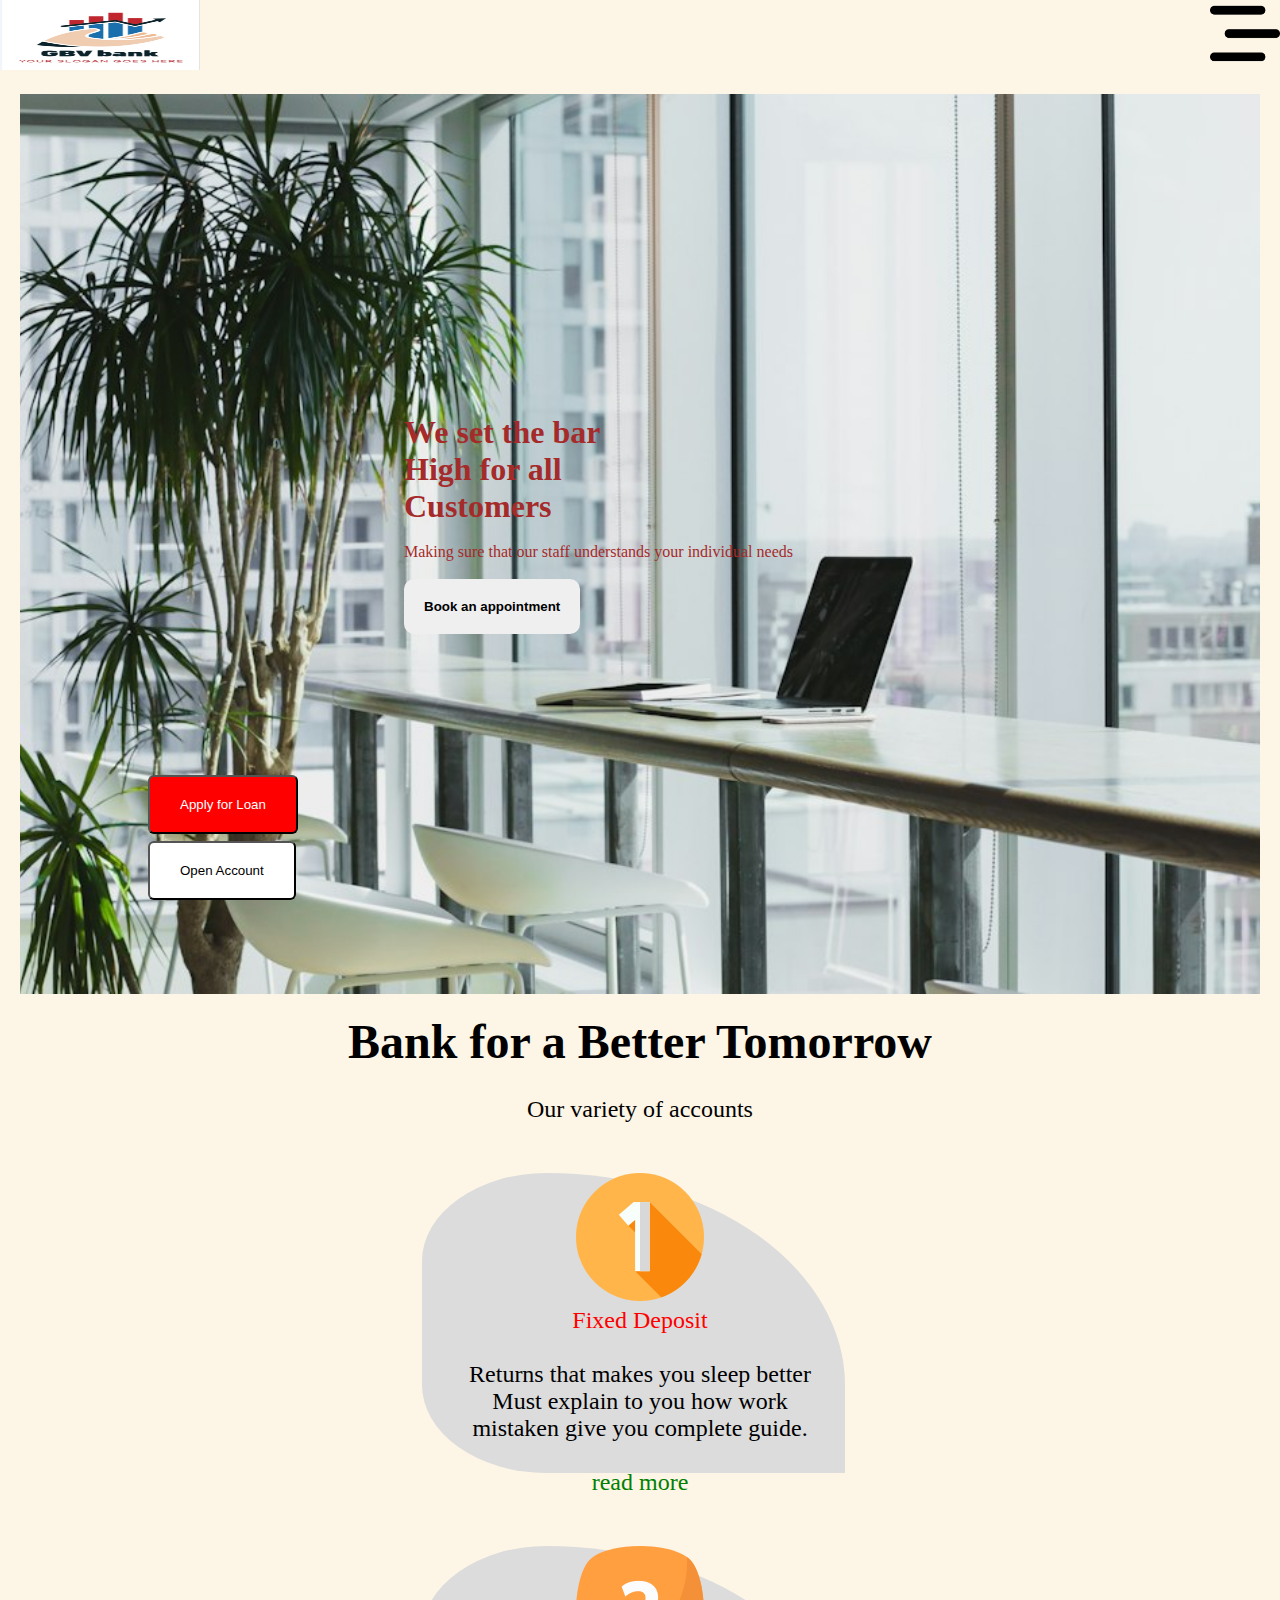
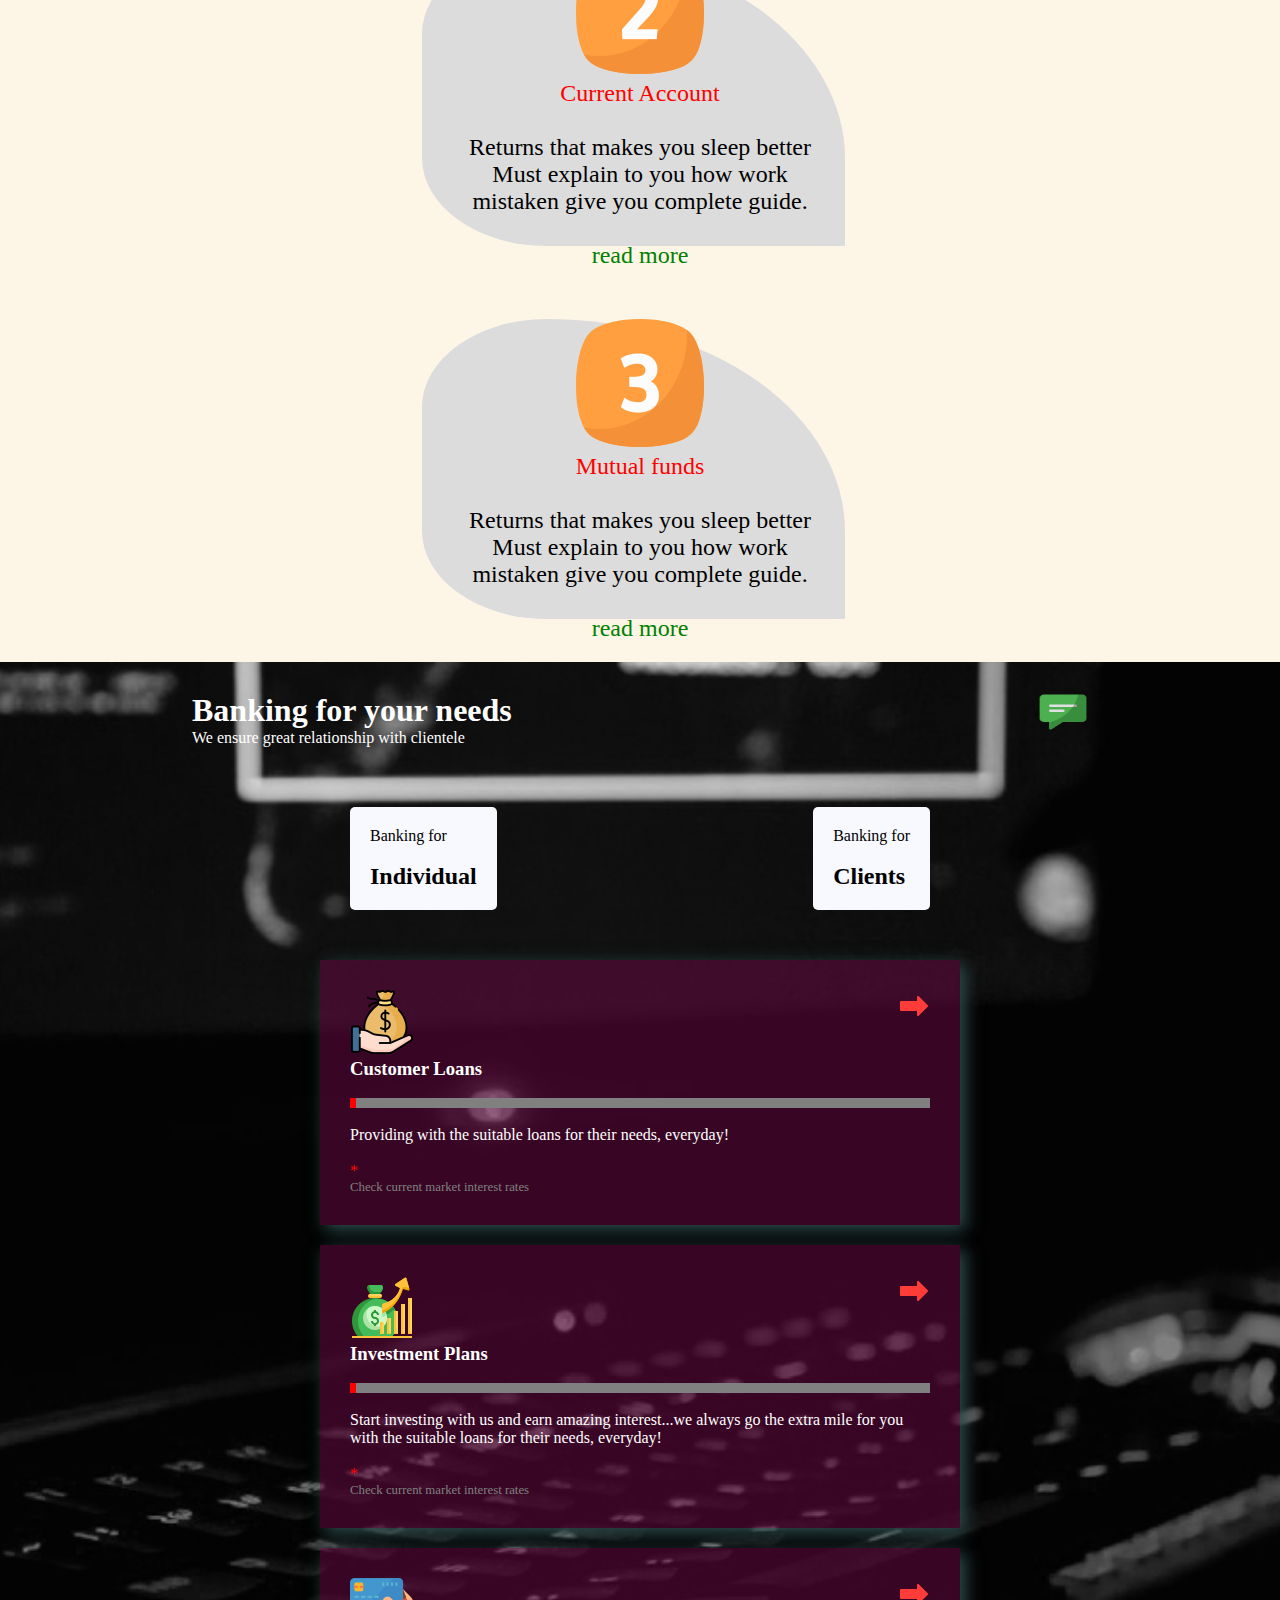
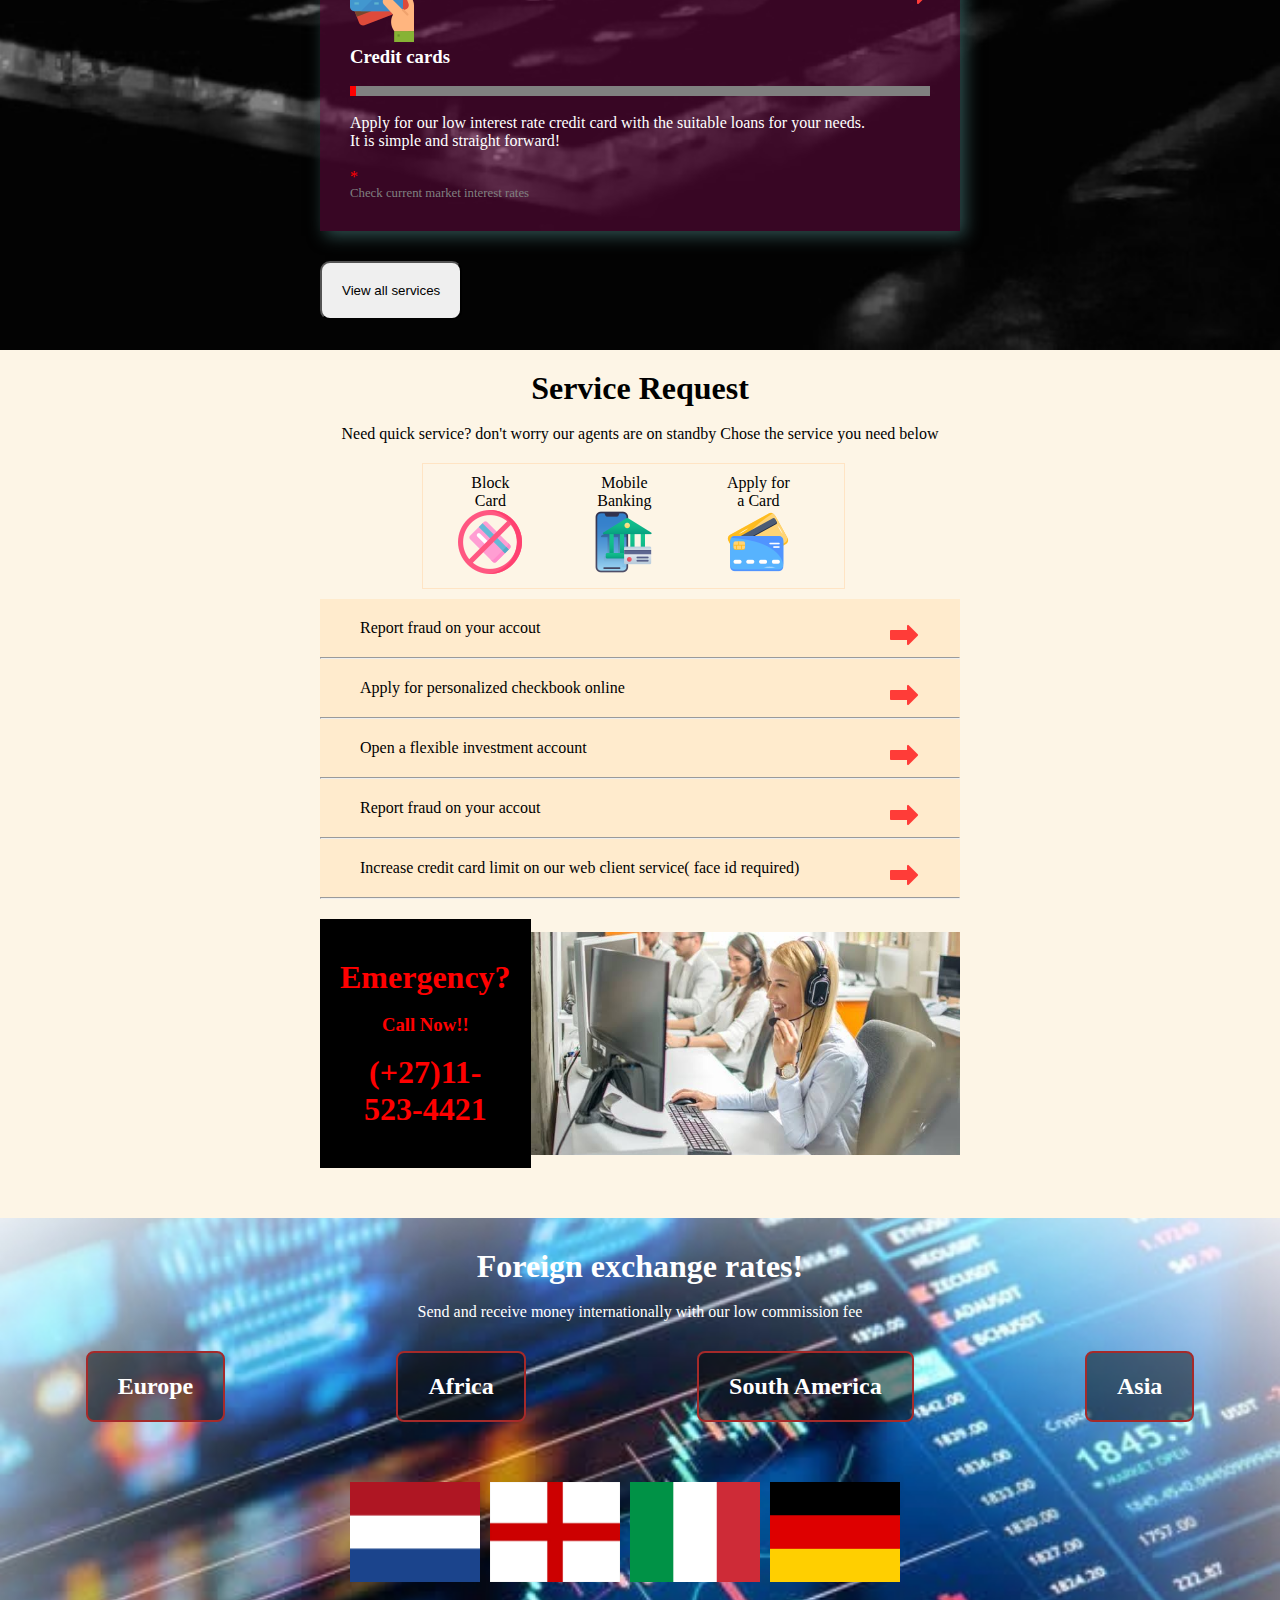
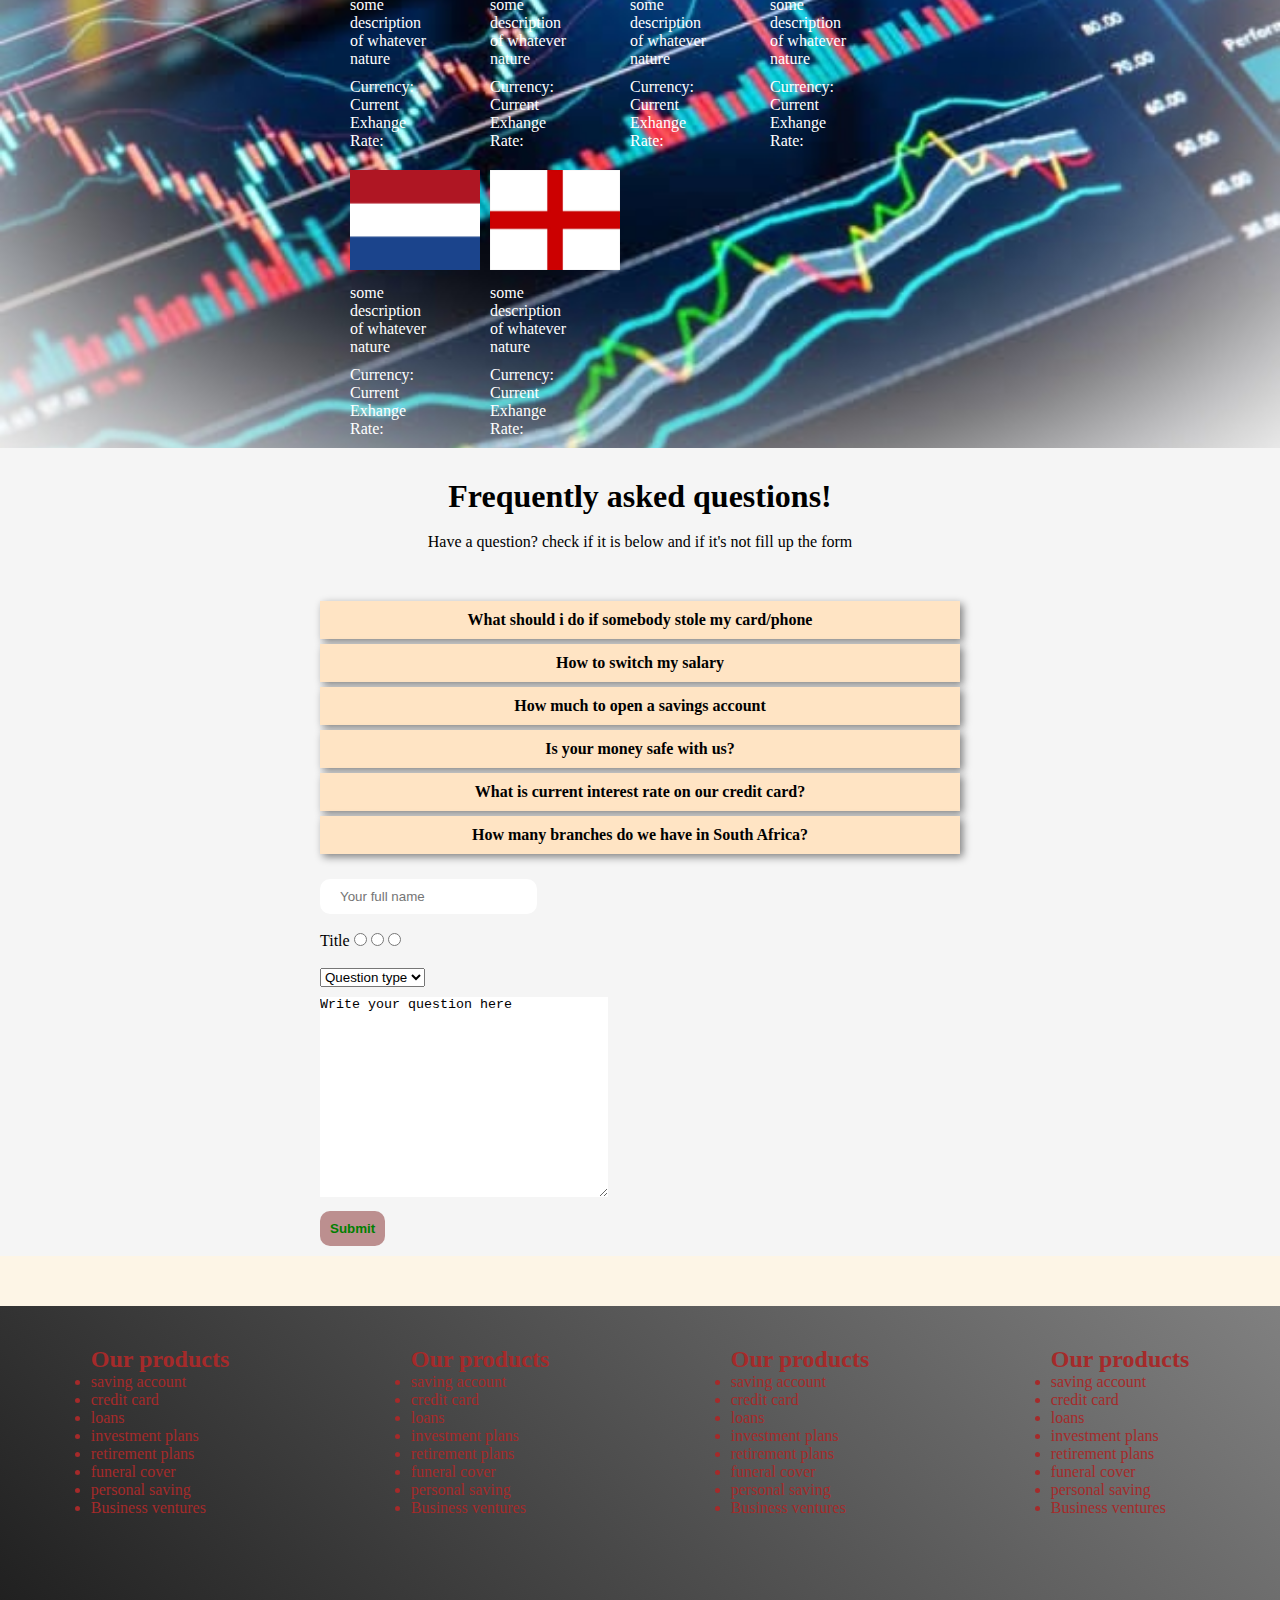
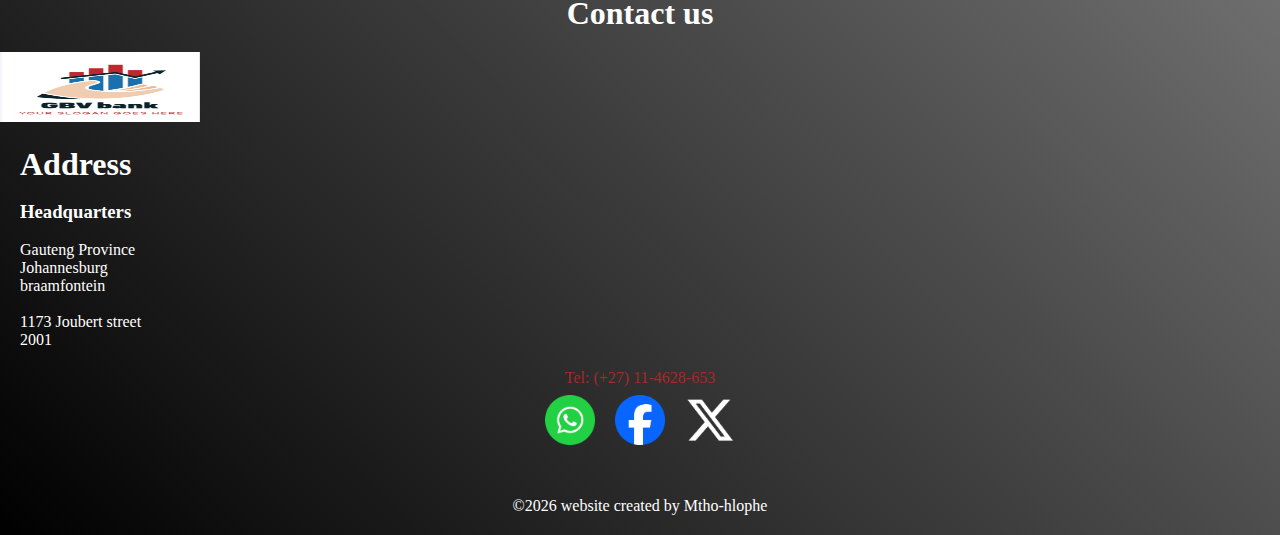
==== Index.html @ 10b6be16 "Update Index.html" ====
<!DOCTYPE html>
<html lang="en">
<head>
    <meta charset="UTF-8">
    <meta name="viewport" content="width=device-width, initial-scale=1.0">
    <link rel="stylesheet" type="text/css" href="bank.css">
    <title>Bank page</title>
</head>
<body>
     <div id="menu">
        <img src="exit-full-screen.png" onclick="showMenu()">
        <br>
        <ul onclick="showMenu()">
            <a href=""><li>About us</li></a>
            <a href="loan.html"><li>Apply</li></a>
            <a href="#call"><li>contact</li></a>
            <li>Loan types</li>
            <a href="loan.html"><li>Home loan</li></a>
            <a href="loan.html"><li>Personal</li></a>
            <a href="loan.html"><li>Vehicle Loan</li></a>
            <li>Card types</li>
            <a href="openAccount.html"><li>Gold card</li></a>
            <a href="openAccount.html"><li>Blue card</li></a>
            <a href="openAccount.html"><li>Platinum Card</li></a>
        </ul>
        <br>
        <div style="display:flex; align-items: center;'">
            <hr style="width:45%;">
            <h4>End</h4>
            <hr style="width:45%;">
        </div>
     </div>
    <header>
        <div><img id="logo" src="IMG_20240131_095904.jpg" alt=""></div>
        <img id="menuIcon" src="bars-staggered.png"></img>
    </header>
    
    <div id="setAppointmentDiv">
        <img onclick="showAppointmentForm()" style="float:right; margin-bottom: 10%; cursor:pointer; " src="exit-full-screen.png" alt="">
        <form style="margin-top:30%;">
            <input type="text" placeholder="Enter your name" required> <br>
            <input type="number" placeholder="Enter your id number" required><br>
            <input type="text" placeholder="Appointment reason?"><br>
            <label>Do you have an account with us?</label> <br>
             Yes<input type="radio" name="account?" value="yes">
            No<input type="radio" name="account?" value="no"> <br><br>
            <label>Choose Date</label> <br>
            <input type="date" name="date"><br><br>
            <label for="time">Choose time: </label> <br>
            <input type="datetime-local" name="time" id="time" required><br>
            <button type="submit">Make appointment</button>           
        </form>     
    </div> 
    
    
    <div class="headingDiv">    
        <div id="bgImage1">
        <aside>
            <h1>We set the bar <br> High for all <br> Customers</h1>
            <br>
            <p>Making sure that our staff understands your individual needs</p>
            <br>
            <button id="appointmentBtn">Book an appointment</button>
        </aside>
        <div id="homeBtns">
           <a href="loan.html"><button id="btn1">Apply for Loan</button></a>
            <br>
            <a href="openAccount.html"><button id="btn2">Open Account</button></a>
        </div>
        </div>
        <div id="bgImage2">
         <aside>
            <h1>Banking made Simple <br> Safe <br> A high Priority <br> And effortless</h1>
            <br>
            <p style="color:white;"> Bank with the
                Happiest Customers
                in the World <br>
                On the other hand, we denounce with righteous indignation
                and dislike men who are so beguiled.</p>  <br>
            <button id="appointmentBtn">Book an appointment</button>
        </aside>
        <div id="homeBtns">
            <a href="loan.html"><button id="btn1">Apply for Loan</button></a>
            <br>
            <a href="openAccount.html"><button id="btn2">Open Account</button></a>
        </div>
        </div>     
    </div>
    
    
    <section id="section1">
        <div class="div1">
            <h1>Bank for a Better Tomorrow</h1>
            <br>
            <p>Our variety of accounts</p>
        </div>
        <div class="div2">
            <div id="backDiv"></div>
            <img src="1 (1).png">
            <br>
            <p style="color:red;">Fixed Deposit</p>
            <br>
            <p>Returns that makes you sleep better <br>
               Must explain to you how work <br>
               mistaken give you complete guide.
            </p>
            <br>
            <a style="text-decoration: none; color: green;"href="">read more</a>
        </div>
        <div class="div2">
            <div id="backDiv"></div>
            <img src="two (1).png">
            <br>
            <p style="color:red;">Current Account</p>
            <br>
            <p>Returns that makes you sleep better <br>
               Must explain to you how work <br>
               mistaken give you complete guide.
            </p>
            <br>
            <a style="text-decoration: none; color: green;"href="">read more</a>
        </div>
        <div class="div2">
            <div id="backDiv"></div>
            <img src="three (1).png">
            <br>
            <p style="color:red;">Mutual funds</p>
            <br>
            <p>Returns that makes you sleep better <br>
               Must explain to you how work <br>
               mistaken give you complete guide.
            </p>
            <br>
            <a style="text-decoration: none; color: green;"href="">read more</a>
        </div>
    </section>
    
    
    <section id="section2">
        <div class="div1">
            <div><h1>Banking for your needs</h1><p>      
                     We ensure great relationship with clientele 
            </p></div>
            <img src="comment.png">
        </div> 
        <div class="div2">
            <div>
                <p>Banking for</p> <br>
                <h2>Individual</h2>
            </div>
            <div>
                <p>Banking for</p> <br>
                <h2>Clients</h2>
            </div>
        </div>
        <div class="div3">
            <img src="salary.png">
            <a href=""><img style="float:right; cursor: pointer; height: 32px" src="right-arrow.png" alt=""></a>
            <br>
            <h3>Customer Loans</h3>
            <br>
            <div id="outerDiv">
                <div id="innerDiv"></div>
            </div>
            <br>
            <p>Providing with the suitable loans for their needs, everyday!</p>
            <br>
            <span style="color:red;">*</span>
            <p style="font-size:.8rem; color:grey">Check current market interest rates</p>
        </div>
        <div class="div3">
            <img src="earning.png">
            <a href=""><img style="float:right; cursor: pointer; height: 32px" src="right-arrow.png" alt=""></a>
            <br>
            <h3>Investment Plans</h3>
            <br>
            <div id="outerDiv">
                <div id="innerDiv"></div>
            </div>
            <br>
            <p>Start investing with us and earn amazing interest...we always go the extra mile for you with the suitable loans for their needs, everyday!</p>
            <br>
            <span style="color:red;">*</span>
            <p style="font-size:.8rem; color:grey">Check current market interest rates</p>
        </div>
        <div class="div3">
            <img src="debit-card.png">
            <a href=""><img style="float:right; cursor: pointer; height: 32px" src="right-arrow.png" alt=""></a>
            <br>
            <h3>Credit cards</h3>
            <br>
            <div id="outerDiv">
                <div id="innerDiv"></div>
            </div>
            <br>
            <p>Apply for our low interest rate credit card with the suitable loans for your needs.
            <br> It is simple and straight forward!</p>
            <br>
            <span style="color:red;">*</span>
            <p style="font-size:.8rem; color:grey">Check current market interest rates</p>
        </div>
        <button>View all services</button>
    </section>
    
    
    <section id="section3">
        <div class="div1">
            <h1>Service Request</h1>
            <br>
            <p>Need quick service? don't worry our agents are on standby
               Chose the service you need below</p>
        </div>
        <div id="bottomScrollDiv">
            <div>
               <p>Block Card</p>
               <a href=""><img src="credit-card.png" alt=""> </a>
            </div>
            <div>
               <p>Mobile Banking</p>
               <a href=""><img src="mobile-banking.png" alt=""></a>
            </div>
            <div>
                <p>Apply for a Card</p>
               <a href=""><img src="atm-card (1).png" alt=""></a>
            </div>
            <div>
               <p>Cheque issues</p>
               <a href=""><img src="cheque.png" alt=""></a> 
            </div>
            <div>
               <p>Request a call</p>
               <a href=""><img src="operator.png" alt=""></a>
            </div>          
        </div>
        <ul>
            <a style="text-decoration:none; color: black;"href="">
               <li>Report fraud on your accout
               <a href=""><img style="float:right; cursor: pointer; height: 32px" src="right-arrow.png" alt=""></a>
               </li>
            </a>
            <hr>
            <a style="text-decoration:none; color: black;"href="">
               <li>Apply for personalized checkbook online
               <a href=""><img style="float:right; cursor: pointer; height: 32px" src="right-arrow.png" alt=""></a>
               </li>
            </a>
            <hr>
            <a style="text-decoration:none; color: black;"href="">
               <li>Open a flexible investment account
               <a href=""><img style="float:right; cursor: pointer; height: 32px" src="right-arrow.png" alt=""></a>
               </li>
            </a>
            <hr>
            <a style="text-decoration:none; color: black;"href="">
               <li>Report fraud on your accout
               <a href=""><img style="float:right; cursor: pointer; height: 32px" src="right-arrow.png" alt=""></a>
               </li>
            </a>
            <hr>
            <a style="text-decoration:none; color: black;"href="">
               <li>Increase credit card limit on our web client service( face id required) 
               <a href=""><img style="float:right; cursor: pointer; height: 32px" src="right-arrow.png" alt=""></a>
               </li>
            </a>
            <hr>
        </ul>
        <div class="div">
            <div class="div1">
                <h1>Emergency?</h1>
                <br>
                <h3>Call Now!!</h3>
                <br>
                <h1>(+27)11-523-4421</h1>
            </div>
            <div class="div2"></div>
        </div>
    </section>
    
    
    <section id="section4">
        <div class="div1">
            <h1>Foreign exchange rates!</h1>
            <br>
            <p>Send and receive money  internationally with our low commission fee</p>
        </div>
        <div class="div2">
            <div>  
                <h2 onclick="displayEurope()">Europe</h2>
            </div>
            <div>
                <h2 onclick="displayAfrica()">Africa</h2>
            </div>
            <div>
                <h2 onclick="displaySouthAmerica()">South America</h2>
            </div>
            <div>
                <h2 onclick="displayAsia()">Asia</h2>
            </div>
        </div>
        <div class="div3 europe">
            <div class="countryDiv">
                <img src="Flag_of_the_Netherlands.svg.png" alt="">
                <p> some description of whatever nature</p>
                <ul>
                    <li>Currency: </li>
                    <li>Current Exhange Rate:<span id="0"></span></li>
                </ul>
            </div>
            <div class="countryDiv">
                <img src="images (7).png" alt="">
                <p> some description of whatever nature</p>
                <ul>
                    <li>Currency: </li>
                    <li>Current Exhange Rate:<span id="0"></span></li>
                </ul>
            </div>
            <div class="countryDiv">
                <img src="images (6).png" alt="">
                <p> some description of whatever nature</p>
                <ul>
                    <li>Currency: </li>
                    <li>Current Exhange Rate:<span id="0"></span></li>
                </ul>
            </div>
            <div class="countryDiv">
                <img src="1200px-Flag_of_Germany.svg.png" alt="">
                <p> some description of whatever nature</p>
                <ul>
                    <li>Currency: </li>
                    <li>Current Exhange Rate:<span id="0"></span></li>
                </ul>
            </div>
            <div class="countryDiv">
                <img src="Flag_of_the_Netherlands.svg.png" alt="">
                <p> some description of whatever nature</p>
                <ul>
                    <li>Currency: </li>
                    <li>Current Exhange Rate:<span id="0"></span></li>
                </ul>
            </div>
            <div class="countryDiv">
                <img src="images (7).png" alt="">
                <p> some description of whatever nature</p>
                <ul>
                    <li>Currency: </li>
                    <li>Current Exhange Rate:<span id="0"></span></li>
                </ul>
            </div>
        </div>
        <div class="div3 africa">
            <div class="countryDiv">
                <img src="download (2).png" alt="">
                <p> some description of whatever nature</p>
                <ul>
                    <li>Currency: </li>
                    <li>Current Exhange Rate:<span id="0"></span></li>
                </ul>
            </div>
            <div class="countryDiv">
                <img src="Flag_of_Morocco.svg.png" alt="">
                <p> some description of whatever nature</p>
                <ul>
                    <li>Currency: </li>
                    <li>Current Exhange Rate:<span id="0"></span></li>
                </ul>
            </div>
            <div class="countryDiv">
                <img src="download (3).png" alt="">
                <p> some description of whatever nature</p>
                <ul>
                    <li>Currency: </li>
                    <li>Current Exhange Rate:<span id="0"></span></li>
                </ul>
            </div>
            <div class="countryDiv">
                <img src="download (4).png" alt="">
                <p> some description of whatever nature</p>
                <ul>
                    <li>Currency: </li>
                    <li>Current Exhange Rate:<span id="0"></span></li>
                </ul>
            </div>
            <div class="countryDiv">
                <img src="download (5).png" alt="">
                <p> some description of whatever nature</p>
                <ul>
                    <li>Currency: </li>
                    <li>Current Exhange Rate:<span id="0"></span></li>
                </ul>
            </div>
            <div class="countryDiv">
                <img src="images (7).png" alt="">
                <p> some description of whatever nature</p>
                <ul>
                    <li>Currency: </li>
                    <li>Current Exhange Rate:<span id="0"></span></li>
                </ul>
            </div>
        </div>
        <div class="div3 southAmerica">
            <div class="countryDiv">
                <img src="download (9).jpeg" alt="">
                <p> some description of whatever nature</p>
                <ul>
                    <li>Currency: </li>
                    <li>Current Exhange Rate:<span id="0"></span></li>
                </ul>
            </div>
            <div class="countryDiv">
                <img src="download (9).png" alt="">
                <p> some description of whatever nature</p>
                <ul>
                    <li>Currency: </li>
                    <li>Current Exhange Rate:<span id="0"></span></li>
                </ul>
            </div>
            <div class="countryDiv">
                <img src="download (8).png" alt="">
                <p> some description of whatever nature</p>
                <ul>
                    <li>Currency: </li>
                    <li>Current Exhange Rate:<span id="0"></span></li>
                </ul>
            </div>
            <div class="countryDiv">
                <img src="1200px-Flag_of_Germany.svg.png" alt="">
                <p> some description of whatever nature</p>
                <ul>
                    <li>Currency: </li>
                    <li>Current Exhange Rate:<span id="0"></span></li>
                </ul>
            </div>
            <div class="countryDiv">
                <img src="Flag_of_the_Netherlands.svg.png" alt="">
                <p> some description of whatever nature</p>
                <ul>
                    <li>Currency: </li>
                    <li>Current Exhange Rate:<span id="0"></span></li>
                </ul>
            </div>
            <div class="countryDiv">
                <img src="images (7).png" alt="">
                <p> some description of whatever nature</p>
                <ul>
                    <li>Currency: </li>
                    <li>Current Exhange Rate:<span id="0"></span></li>
                </ul>
            </div>
        </div>
        <div class="div3 asia">
            <div class="countryDiv">
                <img src="images (9).png" alt="">
                <p> some description of whatever nature</p>
                <ul>
                    <li>Currency: </li>
                    <li>Current Exhange Rate:<span id="0"></span></li>
                </ul>
            </div>
            <div class="countryDiv">
                <img src="images (8).png" alt="">
                <p> some description of whatever nature</p>
                <ul>
                    <li>Currency: </li>
                    <li>Current Exhange Rate:<span id="0"></span></li>
                </ul>
            </div>
            <div class="countryDiv">
                <img src="images (6).png" alt="">
                <p> some description of whatever nature</p>
                <ul>
                    <li>Currency: </li>
                    <li>Current Exhange Rate:<span id="0"></span></li>
                </ul>
            </div>
            <div class="countryDiv">
                <img src="download (6).png" alt="">
                <p> some description of whatever nature</p>
                <ul>
                    <li>Currency: </li>
                    <li>Current Exhange Rate:<span id="0"></span></li>
                </ul>
            </div>
            <div class="countryDiv">
                <img src="Flag_of_the_Netherlands.svg.png" alt="">
                <p> some description of whatever nature</p>
                <ul>
                    <li>Currency: </li>
                    <li>Current Exhange Rate:<span id="0"></span></li>
                </ul>
            </div>
            <div class="countryDiv">
                <img src="images (7).png" alt="">
                <p> some description of whatever nature</p>
                <ul>
                    <li>Currency: </li>
                    <li>Current Exhange Rate:<span id="0"></span></li>
                </ul>
            </div>
        </div>  
    </section>
    
    
    <section id="section5">
        <div class="div1">
            <h1>Frequently asked questions!</h1>
            <br>
            <p>Have a question? check if it is below and if it's not fill up the form </p>        
        </div>
        <div class="questionDiv" id="0">
            <h4 id="0">What should i do if somebody stole my card/phone</h4>
            <div class="answerDiv" id="0">
               <p>You should contact us immediately so that we can pause transactions on your account</p>
            </div>
        </div>
        <div class="questionDiv" id="1">
            <h4 id="1">How to switch my salary</h4>
            <div class="answerDiv" id="1">
               <p>if you want to receive your salary on another account, contact one of our agent</p>
            </div>
        </div>
        <div class="questionDiv" id="2">
            <h4 id="2">How much to open a savings account</h4>
            <div class="answerDiv" id="2">
               <p>Our savings account is free</p>
            </div>
        </div>
        <div class="questionDiv" id="3">
            <h4 id="3">Is your money safe with us?</h4>
            <div class="answerDiv" id="3" >
               <p>As of the 23rd of January 2024, we have 28 branches</p>
            </div>
        </div>
        <div class="questionDiv" id="4">
            <h4 id="4">What is current interest rate on our credit card?</h4>
            <div class="answerDiv" id="4">
               <p>Just a mere 8.7%</p>
            </div>
        </div>
        <div class="questionDiv" id="5">
            <h4 id="5">How many branches do we have in South Africa?</h4>
            <div class="answerDiv" id="5">
               <p>As of the 23rd of January 2024, we have 28 branches</p>
            </div>
        </div>
        <div>
            <form>
                <input type="text" placeholder="Your full name" required>
                <br>
                <br>
                <label>Title</label>
                <input type="radio" value="Mr" name="title">
                <input type="radio" value="Mrs" name="title">
                <input type="radio" value="Ms" name="title">
                <br>
                <br>
                <select>
                    <option>Question type</option>
                    <option>Lost card</option>
                    <option>new card</option>
                    <option>loan</option>
                    <option>Investing</option>
                </select>
                <br>
                <textarea required>Write your question here</textarea> 
                <br>
                <button type="submit">Submit</button>           
            </form>
        </div>
    </section>
    <footer>
        <div class="div1">
        <div class="list">
            <h2>Our products</h2>
            <ul>
                <li>saving account</li>
                <li>credit card</li>
                <li>loans</li>
                <li>investment plans</li>
                <li>retirement plans</li>
                <li>funeral cover</li>
                <li>personal saving</li>
                <li>Business ventures</li>
            </ul>
        </div>
        <div class="list">
            <h2>Our products</h2>
            <ul>
                <li>saving account</li>
                <li>credit card</li>
                <li>loans</li>
                <li>investment plans</li>
                <li>retirement plans</li>
                <li>funeral cover</li>
                <li>personal saving</li>
                <li>Business ventures</li>
            </ul>
        </div>
        <div class="list">
            <h2>Our products</h2>
            <ul>
                <li>saving account</li>
                <li>credit card</li>
                <li>loans</li>
                <li>investment plans</li>
                <li>retirement plans</li>
                <li>funeral cover</li>
                <li>personal saving</li>
                <li>Business ventures</li>
            </ul>
        </div>
        <div class="list">
            <h2>Our products</h2>
            <ul>
                <li>saving account</li>
                <li>credit card</li>
                <li>loans</li>
                <li>investment plans</li>
                <li>retirement plans</li>
                <li>funeral cover</li>
                <li>personal saving</li>
                <li>Business ventures</li>
            </ul>
        </div>
        </div>
        <br>
        <h1 style="color:white; padding:20px;">Contact us</h1>
        
        <div style="text-align:left;"><img style="width: 200px; height:70px;"src="IMG_20240131_095904.jpg" alt=""></div>
        <div style="text-align: left; margin:20px; color: white;">
            <h1>Address</h1>
            <br>
            <h3>Headquarters</h3>
            <br>
            <p>Gauteng Province</p>
            <p>Johannesburg</p>
            <p>braamfontein</p>
            <br>
            <p>1173 Joubert street</p>
            <p>2001</p>
        </div>
        <div class="social-links" id="call">
            <p>Tel: (+27) 11-4628-653</p>
            <a href=""><img src="2062095_application_chat_communication_logo_whatsapp_icon.svg.png" ></a>
            <a href=""><img src="Facebook_Logo_2023.png" alt=""></a>
            <a href=""><img src="X_logo_2023_(white).png" alt=""></a>
        </div>
        <div style="padding-bottom:20px; color:white;">
            <p>©<span id="copyrightYear"></span> website created by Mtho-hlophe</p>
            
        </div>
    </footer>
    
    <script src="bank.js"></script>
</body>
</html>
---- bank.css ----
* {
    padding: 0;
    margin: 0;
    box-sizing: border-box;
}
body {
    background-color: oldlace;
    padding: 0;
    margin: 0;
}
header {
    display: flex;
    justify-content: space-between;
    padding: 0px;
}
header img {
    width: 70px;
    height: 70px;   
}
#menu {
    width: 100%;
    height: 100dvh;
    position: fixed;
    background-color: tomato;
    background-attachment: fixed;
    display: none;
}
#menu img {
    float: right;
    height: 30px;
    width: 30px;
    cursor: pointer;
}
#menu ul li {
    padding: 10px;
    margin-left: 20%;
    list-style-type: none;
    font-weight: 600;
    font-size: 1.3rem;
    color: white;
}
.headingDiv {
    margin: 20px;
    height: 100vh;
    background-color: grey;
    animation: zoom 3.5s;
}
@keyframes zoom {
    from{margin-top: 20%;
         opacity: .2;}
    to{margin-left: 20px;
       opacity: 1;}
}
#setAppointmentDiv {
    position: fixed;
    display: none;
    margin-left: 0px;
    width: 100%;
    height: 100vh;
    padding: 0% 20px 10% 40% ;
    border-radius: 15px;
    color: white;
    z-index: 1;
    background: linear-gradient(135deg, grey, rgb(20,20,20));
}
#setAppointmentDiv form button {
    padding: 20px;
    margin-top: 20%;
    border-radius: 20px;
    font-size: 1.3rem;
    font-weight: 600;
}
#setAppointmentDiv input {
    padding: 10px;
    border-radius: 5px;
    font-family: mono;
    margin-top: 20px;
}
#bgImage1 {
    background-image: url('photo-1497215728101-856f4ea42174.jpeg');
    background-size: cover;
    background-position: center;
    background-repeat: no-repeat;
    width: 100%;
    z-index: -1;
    height: 100%;
    animation: backgroundSize 5s;
}
#bgImage2 {
    background-image: url('images - 2024-01-30T092317.701.jpeg');
    background-size: cover;
    background-position: center;
    background-repeat: no-repeat;
    width: 100%;
    height: 100%;
    z-index: -1;
    display: none;
    transition: 2s;
    animation: backgroundSize 5s;
}
@keyframes backgroundSize{
    from{background-size: 100% 100%;}
    to{background-size: 120% 120%;}
}
.headingDiv aside {
    position: absolute;
    margin: 25% 0% 0% 30% ;
    color: brown;
    z-index: 1;
    animation: dropWords 2.5s ;    
}
@keyframes dropWords {
    from{margin-top: 10%;
         opacity: .2;}
    to{margin-top: 25%;
       opacity: 1;}
}
#appointmentBtn {
    padding: 20px;
    border: none;
    border-radius: 10px;
    font-weight: 600;
    transition: .5s;
}
#appointmentBtn:hover {
    background-color: blue;
}
#homeBtns {
    position: absolute;
    margin: 85% 0% 0% 10%;
    bottom: 0;
    z-index: 1;
}
#btn1 {
    background-color: red;
    color: white;
    padding: 20px 30px;
    border-radius: 6px;
    margin-bottom: 5%;    
}
#btn2 {
    background-color: white;
    padding: 20px 30px;
    color: black;
    border-radius: 6px;
}
#section1 .div1 {
    text-align: center;
    font-size: 1.5rem;
}
#section1 .div2 {
    text-align: center;
    font-size: 1.5rem;
    margin-top: 50px;
}
#section1 .div2 #backDiv {    
    position: absolute;
    z-index: -1;
    height: 300px;
    width: 33%;
    background-color: gainsboro;
    border-radius: 50% 120% 0% 50%;
    margin: 0% 33%;
}
#section2 {
    margin-top: 20px;
    background-image: url('IMG_20240130_135702.jpg');
    background-size: cover;
    background-position: center;
    background-repeat: no-repeat;
    width: 100%;
    color: white;
}
#section2 .div1 {
    display: flex;
    justify-content: space-between;
    padding: 30px 15%;
}
#section2 .div1 img {
    height: 40px;
    width: 50px;
    cursor: pointer;
}
#section2 .div2 {
    display: flex;
    justify-content: space-between;
    width: 50%;
    margin-left: 25%;
    padding: 30px;
}
#section2 .div2 div {
    padding: 20px;
    background: ghostwhite;
    color: black;
    border-radius: 5px;
    cursor: pointer;
}
#section2 .div3 {
    padding: 30px;
    background-color: rgba(110,10,70,.5);
    margin-top: 20px;
    margin-left: 25%;
    width: 50%;
    box-shadow: 5px 5px 16px darkslategray;
    
}
#section2 .div3 #outerDiv {
    background-color: grey;
    height: 10px;
    width: 100%;
}
#section2 .div3 #innerDiv {
    height: 10px;
    width: 1%;
    background-color: red;
    transition: 1.5s;
}
#section2 .div3:hover{
    #innerDiv{
        width: 100%;
    }
}
#section2 button {
    margin: 30px 0px;
    padding: 20px;
    border-radius: 10px;
    margin-left: 25%;
}
#section3 .div1 {
    margin: 20px 0px;
    text-align: center;
}
#section3 #bottomScrollDiv {
border: 1px solid bisque;
    margin: 10px 33%;
    width: 33%;
    scroll-behavior: smooth;
    display: flex;
    overflow: auto;    
}
#section3 #bottomScrollDiv div{
    margin: 0px 20px;
    padding: 10px 15px;
    text-align: center;
    transition: .5s;
}
#section3 #bottomScrollDiv div:hover{
    background-color: grey;
}
#section3 ul {
    width: 50%;
    margin: 10px 25% 0px 25%;
    background-color: blanchedalmond;
    list-style-type: none;
}
#section3 ul li {
    padding: 20px 40px;
}
#section3 .div {
    display: flex;
    width: 50%;
    margin: 0px 25%;
    align-items: center;
}
#section3 .div .div1{
    background-color: black;
    padding: 40px 20px;
    color: red;
}
#section3 .div .div2 {
    background-image: url('images - 2024-01-30T191234.489.jpeg');
    background-size: cover;
    background-position: center;
    background-repeat: no-repeat;
    width: 100%;
    height: 223px;
}
#section4 {
    background-image: url('IMG_20240130_195839.jpg');
    background-size: cover;
    background-position: center;
    background-repeat: no-repeat;
    color: white;
    margin-top: 30px;
}
#section4 .div1 {
    text-align: center;
    padding: 30px;
}
#section4 .div2 {
    display: flex;
    justify-content: space-around;
}
#section4 .div2 h2 {
    padding: 20px 30px; 
    margin-bottom: 50px;
    border: 2px solid brown;
    background-color: rgba(10,10,10,.5);
    border-radius: 8px;
    cursor: pointer;
    transition: .5s;
}
#section4 .div2 h2:hover {
    background-color: rgba(10,10,10,1);
}
#section4 .div3 {
    display: flex;
    width: 50%;
    margin-left: 25%;
    flex-wrap: wrap;
}
#section4 .countryDiv {
    width: 140px;
    padding: 10px 30px;
}
.countryDiv ul {
    list-style-type: none;
    margin-top: 10px;
}
#section4 .countryDiv img {
    height: 100px;
    width: 130px;
    margin-bottom: 10px;
}
#section4 .africa {
    display: none;
    animation: opacity 2s;
}
#section4 .southAmerica {
    display: none;
    animation: opacity 2s;
}
#section4 .asia{
    display: none;
    animation: opacity 2s;
}
#section4 .europe{
    animation: opacity 2s;
}
@keyframes opacity {
    from{opacity: .2;}
    to{opacity: 1;}
}
#section5 {
    padding-top: 30px;
    background-color: whitesmoke;
    color: black;
    text-align: center;
    margin-bottom: 50px;
}
#section5 .div1 {
    margin-bottom: 50px;
}
#section5 .questionDiv {
    background-color: bisque;
    width: 50%;
    margin-left: 25%;
    padding: 10px 0px;
    color: black;
    box-shadow: 3px 3px 8px grey;
    margin-bottom: 5px;
    cursor: pointer;
}
#section5 .questionDiv .answerDiv {
    display: none;
    background-color: grey;
    color: blue;
    border-radius: 5px;
}
#section5 form {
    text-align: left;
    margin-left: 25%;
    padding-top: 20px;
}
#section5 form input {
    padding: 10px 20px;
    border: none;
    border-radius: 10px;
}
#section5 form textarea {
    width: 30%;
    height: 200px;
    margin-top: 10px;
    border: none;
    
}
#section5 form button {
    background-color: rosybrown;
    padding: 10px;
    border-radius: 10px;
    border: none;
    margin: 10px 0px;
    color: green;
    font-weight: 600;
}
footer {
    background: linear-gradient(45deg, black, grey);
    width: 100%;
    color: brown;   
    margin-left: 0%;
    text-align: center;
}
footer .list{
    padding: 20px;
    margin: 20px;
    text-align: left;
}
footer .div1 {
    display: flex;
    justify-content: space-around;
    flex-wrap: wrap;
}
footer .social-links img{
    width: 50px;
    height: 50px;
    margin: 8px;
}
footer .social-links {
    margin-bottom: 40px;
}
#logo {
    width: 200px; 
    height:70px;
}

/* mobile styling, maybe some tablets too */

@media( max-width : 540px ){
#menu ul {
    margin-top: 20%;
}      
#logo {
    width: 100px;
    height: 50px;
}
header img {
    width: 50px;
    height: 50px;   
}
#homeBtns {
    margin: 0% 0% -20% 30%;
}
#section2 .div2 div {
    padding: 6px 5px;
}
#section2 .div2 {
    width: 80%;
    margin: 0% 10% 0% 10%;
}
#section4 .div2 {
    flex-wrap: wrap;
}
 #section2 .div3 {
    margin-left: 10%;
    width: 80%;
}
#section4 .div3 {
    margin-left: 10%;
    width: 80%;
}
#section3 #bottomScrollDiv {
    margin: 10px 15%;
    width: 70%;
}
#section3 ul {
    width: 80%;
    margin: 10px 10% 0px 10%;
}
#section3 ul li {
    padding: 20px 0px 20px 30px;
}
#section3 .div2 {
    display: none;
}
#section1 .div1 {
    font-size: 1rem;
}
#section1 .div1 {
    font-size: 1rem;
}
#setAppointmentDiv form button {
    padding: 10px;
    border-radius: 10px;
    font-size: 1rem;
}
#setAppointmentDiv {
    padding: 0px 20px 10% 20%;
}
#setAppointmentDiv img {
    width: 35px;
    height: 35px;
}


    
}
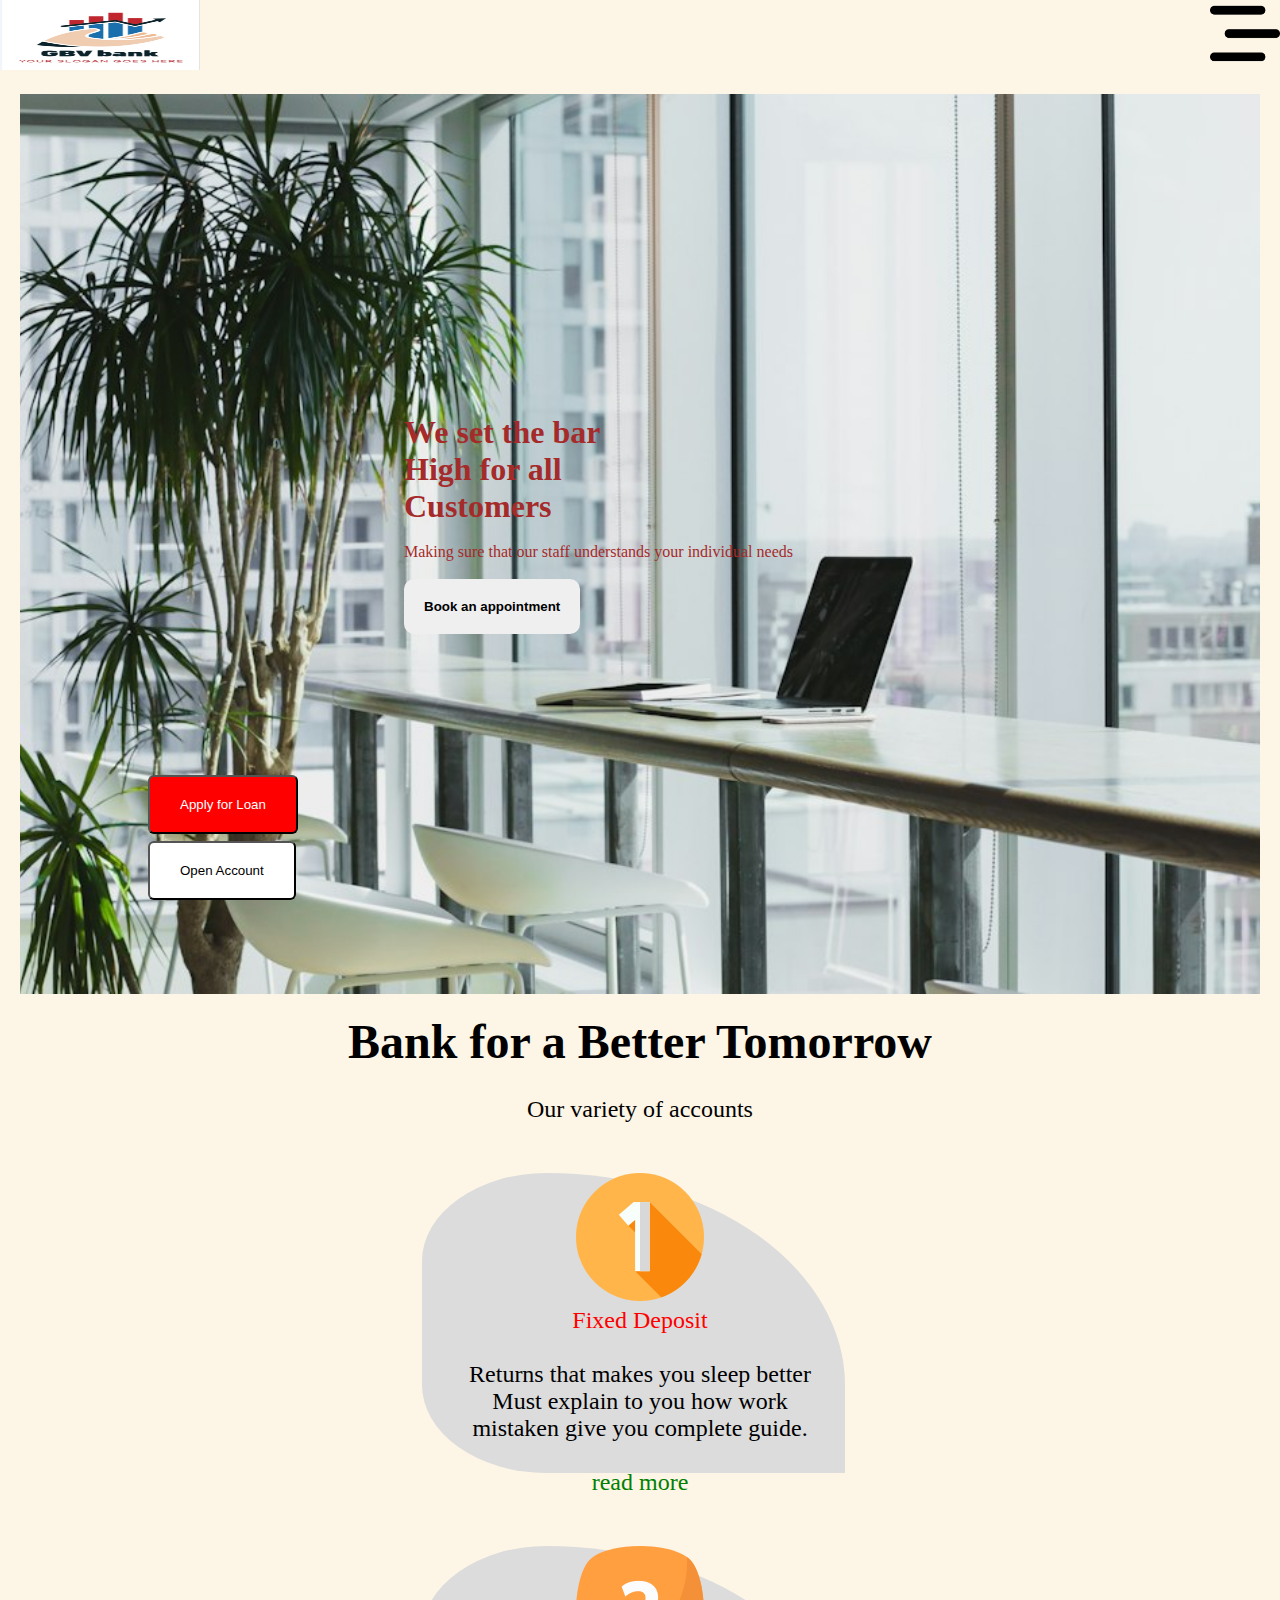
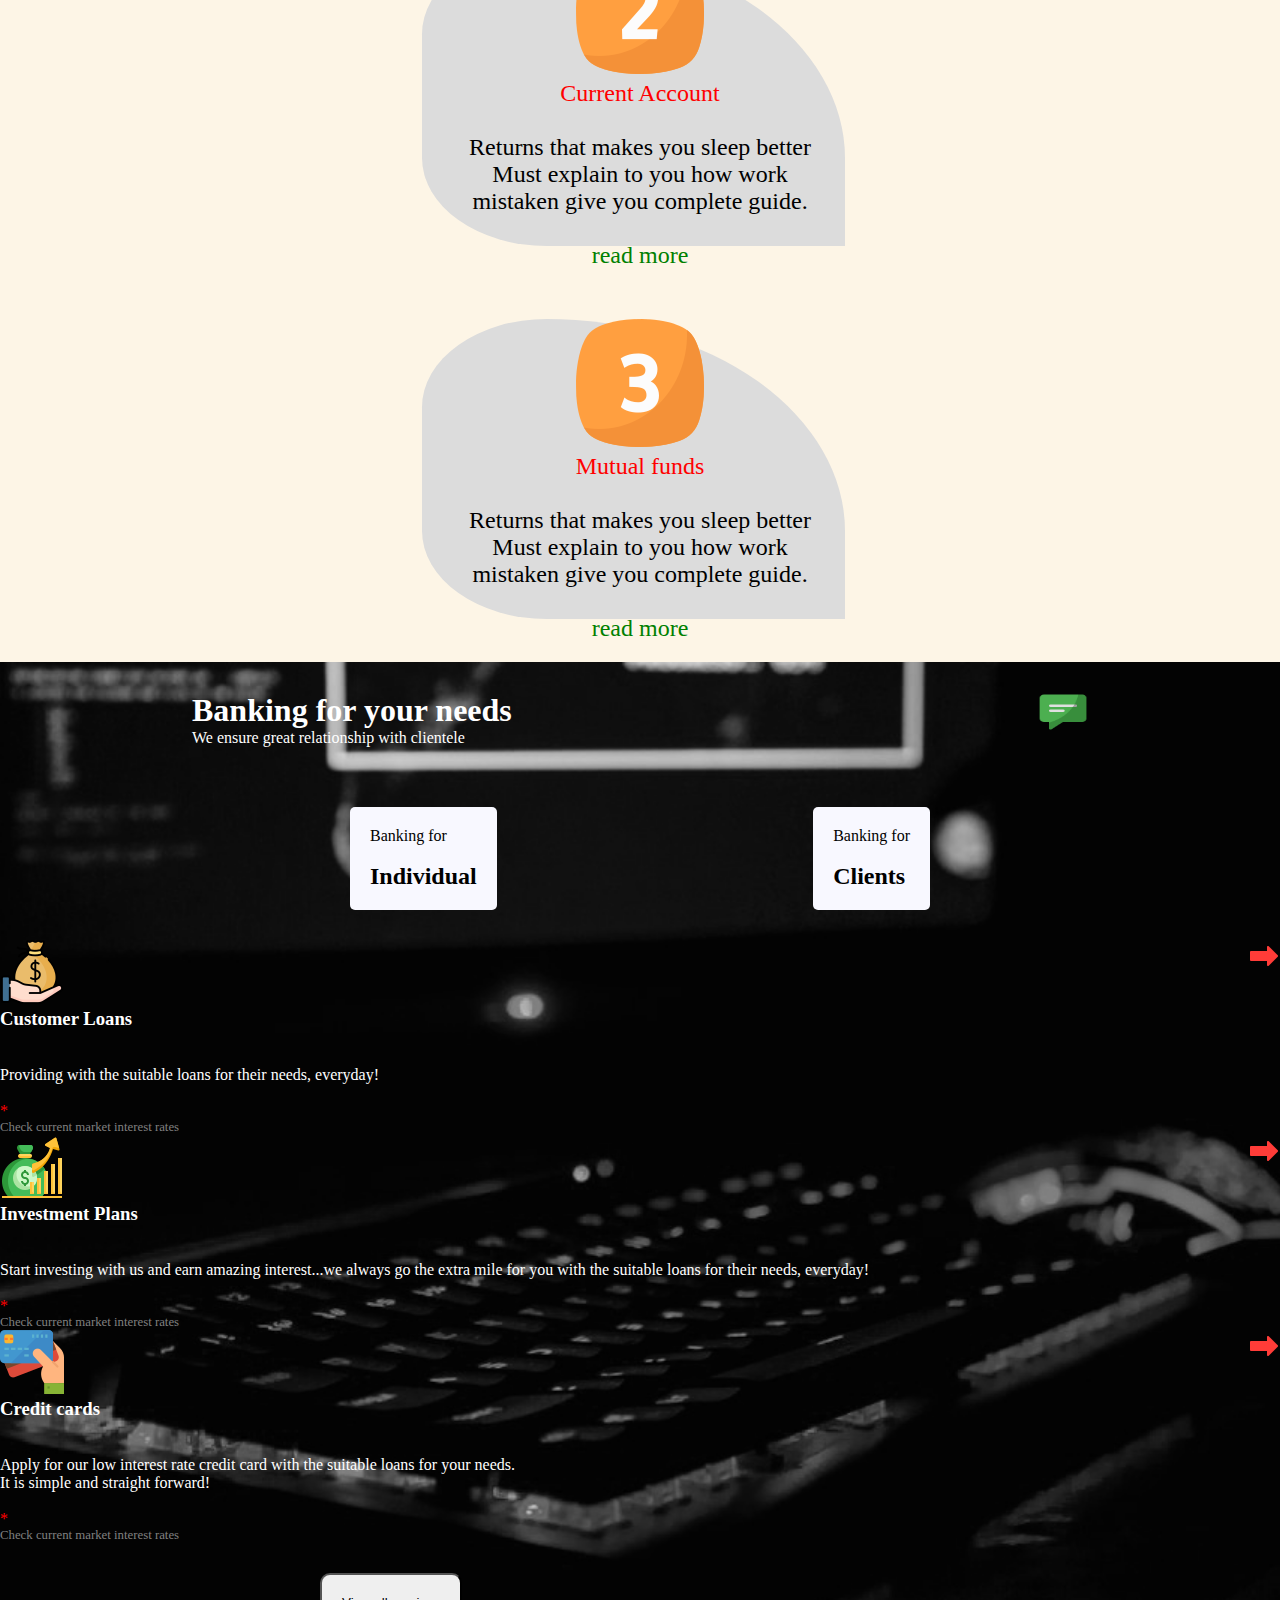
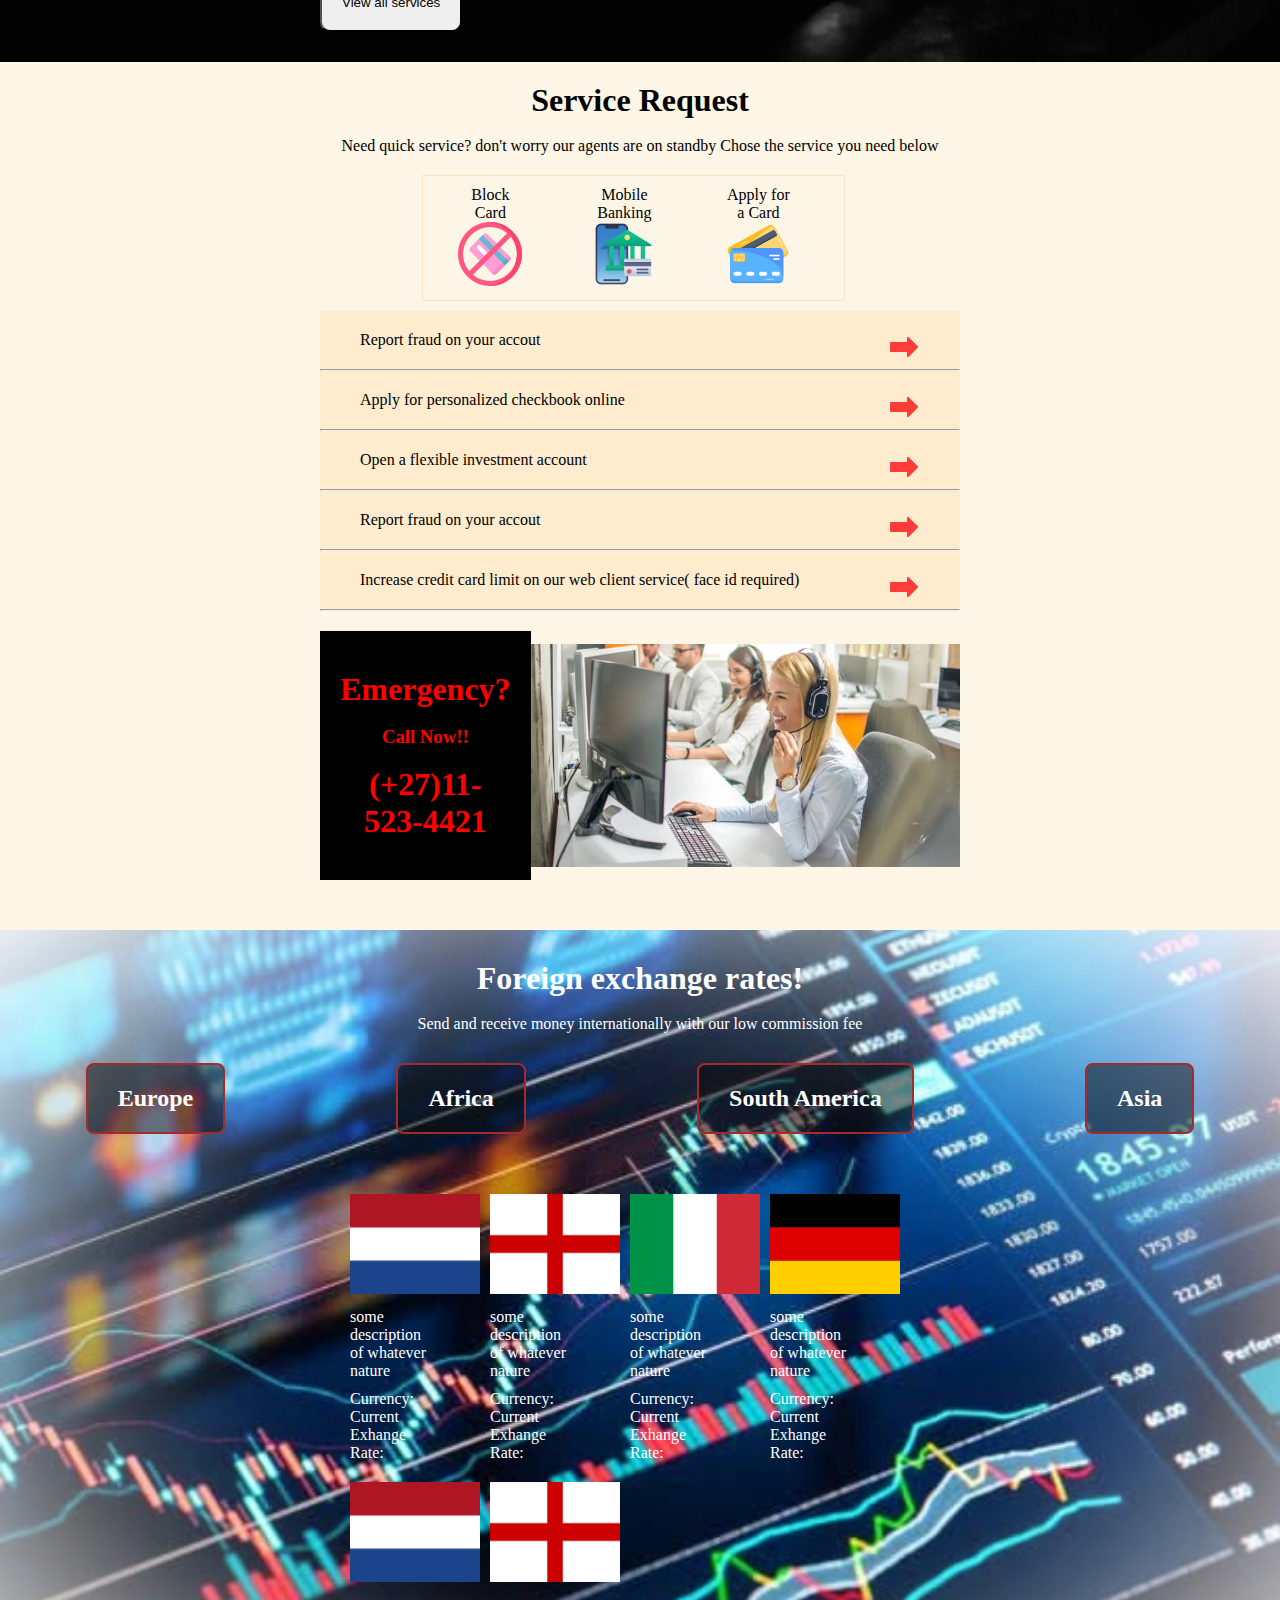
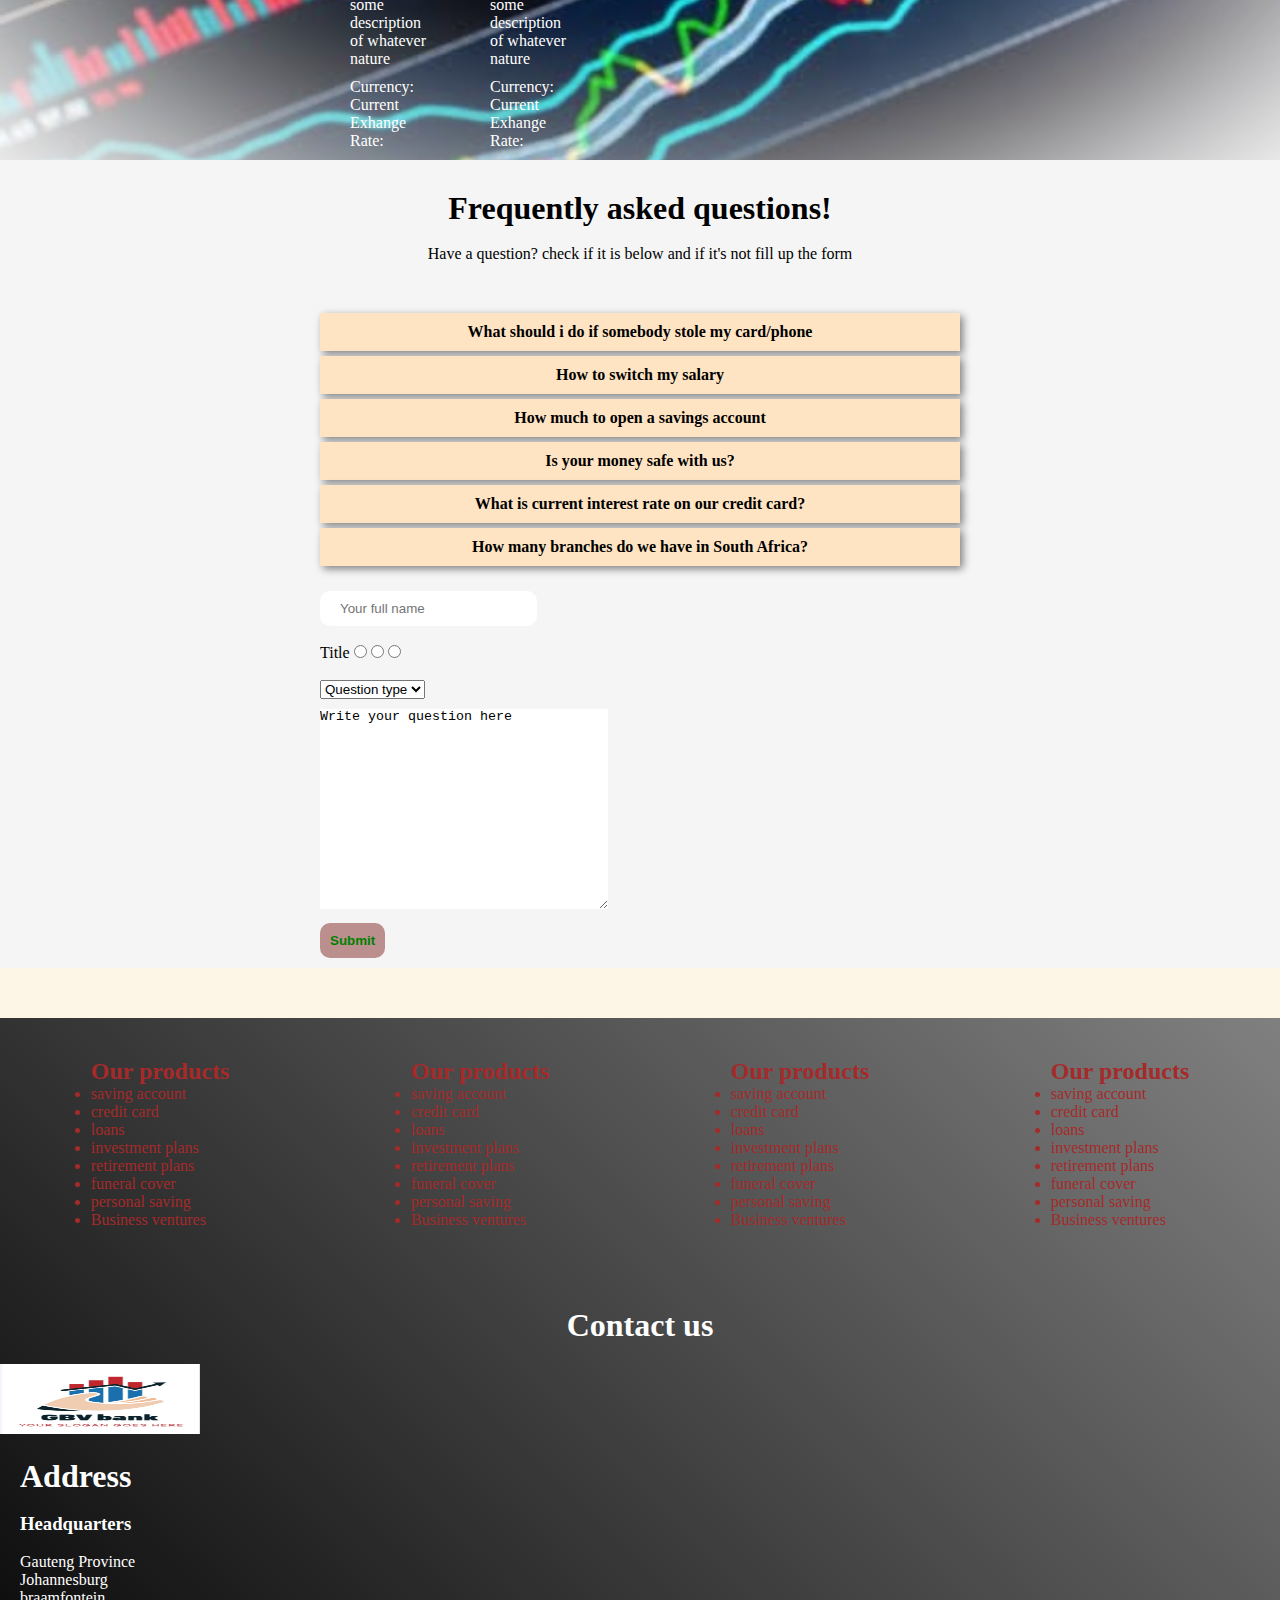
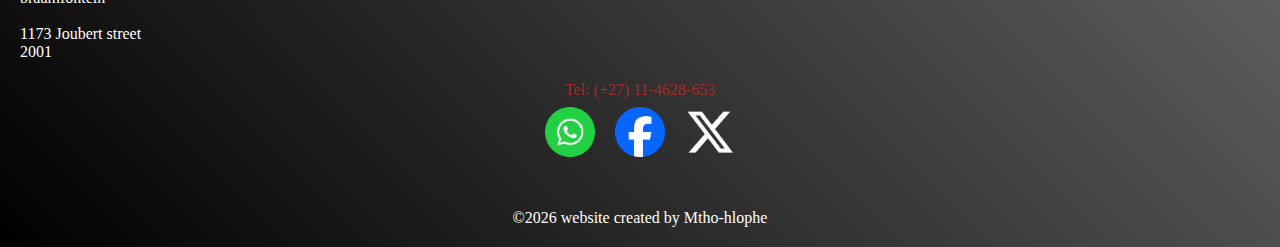
==== commit b5f74ccd: "Update Index.html" ====
--- a/Index.html
+++ b/Index.html
@@ -105,7 +105,7 @@
                mistaken give you complete guide.
             </p>
             <br>
-            <a style="text-decoration: none; color: green;"href="">read more</a>
+            <a style="text-decoration: none; color: green;"href="openAccount.html">read more</a>
         </div>
         <div class="div2">
             <div id="backDiv"></div>
@@ -118,7 +118,7 @@
                mistaken give you complete guide.
             </p>
             <br>
-            <a style="text-decoration: none; color: green;"href="">read more</a>
+            <a style="text-decoration: none; color: green;"href="openAccount.html">read more</a>
         </div>
         <div class="div2">
             <div id="backDiv"></div>
@@ -131,7 +131,7 @@
                mistaken give you complete guide.
             </p>
             <br>
-            <a style="text-decoration: none; color: green;"href="">read more</a>
+            <a style="text-decoration: none; color: green;"href="openAccount.html">read more</a>
         </div>
     </section>
     
@@ -153,9 +153,9 @@
                 <h2>Clients</h2>
             </div>
         </div>
-        <div class="div3">
+        <div class="div33">
             <img src="salary.png">
-            <a href=""><img style="float:right; cursor: pointer; height: 32px" src="right-arrow.png" alt=""></a>
+            <a href="loan.html"><img style="float:right; cursor: pointer; height: 32px" src="right-arrow.png" alt=""></a>
             <br>
             <h3>Customer Loans</h3>
             <br>
@@ -168,9 +168,9 @@
             <span style="color:red;">*</span>
             <p style="font-size:.8rem; color:grey">Check current market interest rates</p>
         </div>
-        <div class="div3">
+        <div class="div33">
             <img src="earning.png">
-            <a href=""><img style="float:right; cursor: pointer; height: 32px" src="right-arrow.png" alt=""></a>
+            <a href=""openAccount.html><img style="float:right; cursor: pointer; height: 32px" src="right-arrow.png" alt=""></a>
             <br>
             <h3>Investment Plans</h3>
             <br>
@@ -183,9 +183,9 @@
             <span style="color:red;">*</span>
             <p style="font-size:.8rem; color:grey">Check current market interest rates</p>
         </div>
-        <div class="div3">
+        <div class="div33">
             <img src="debit-card.png">
-            <a href=""><img style="float:right; cursor: pointer; height: 32px" src="right-arrow.png" alt=""></a>
+            <a href="openAccount.html"><img style="float:right; cursor: pointer; height: 32px" src="right-arrow.png" alt=""></a>
             <br>
             <h3>Credit cards</h3>
             <br>
@@ -235,25 +235,25 @@
         <ul>
             <a style="text-decoration:none; color: black;"href="">
                <li>Report fraud on your accout
-               <a href=""><img style="float:right; cursor: pointer; height: 32px" src="right-arrow.png" alt=""></a>
+               <a href="#911"><img style="float:right; cursor: pointer; height: 32px" src="right-arrow.png" alt=""></a>
                </li>
             </a>
             <hr>
             <a style="text-decoration:none; color: black;"href="">
                <li>Apply for personalized checkbook online
-               <a href=""><img style="float:right; cursor: pointer; height: 32px" src="right-arrow.png" alt=""></a>
+               <a href="openAccount.html"><img style="float:right; cursor: pointer; height: 32px" src="right-arrow.png" alt=""></a>
                </li>
             </a>
             <hr>
             <a style="text-decoration:none; color: black;"href="">
                <li>Open a flexible investment account
-               <a href=""><img style="float:right; cursor: pointer; height: 32px" src="right-arrow.png" alt=""></a>
+               <a href="openAccount.html"><img style="float:right; cursor: pointer; height: 32px" src="right-arrow.png" alt=""></a>
                </li>
             </a>
             <hr>
             <a style="text-decoration:none; color: black;"href="">
                <li>Report fraud on your accout
-               <a href=""><img style="float:right; cursor: pointer; height: 32px" src="right-arrow.png" alt=""></a>
+               <a href=""#911><img style="float:right; cursor: pointer; height: 32px" src="right-arrow.png" alt=""></a>
                </li>
             </a>
             <hr>
@@ -265,7 +265,7 @@
             <hr>
         </ul>
         <div class="div">
-            <div class="div1">
+            <div class="div1" id="911">
                 <h1>Emergency?</h1>
                 <br>
                 <h3>Call Now!!</h3>
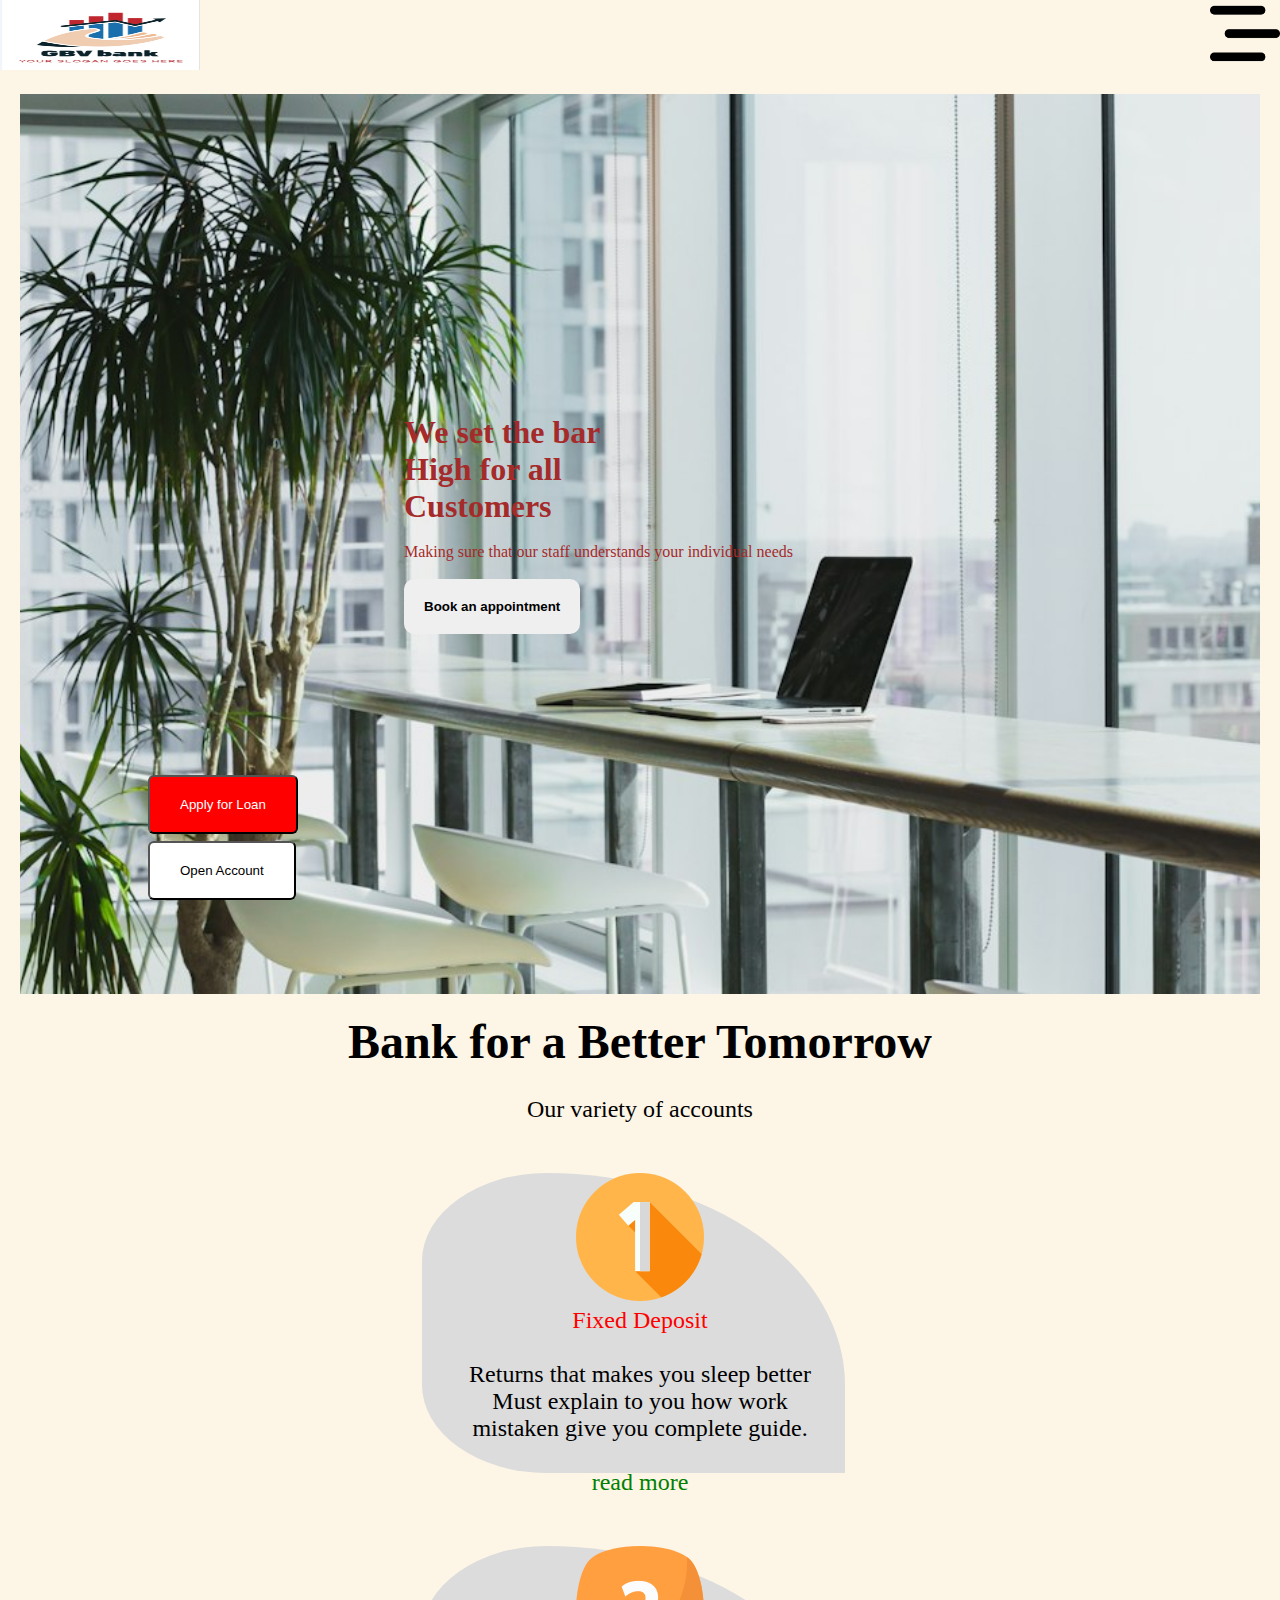
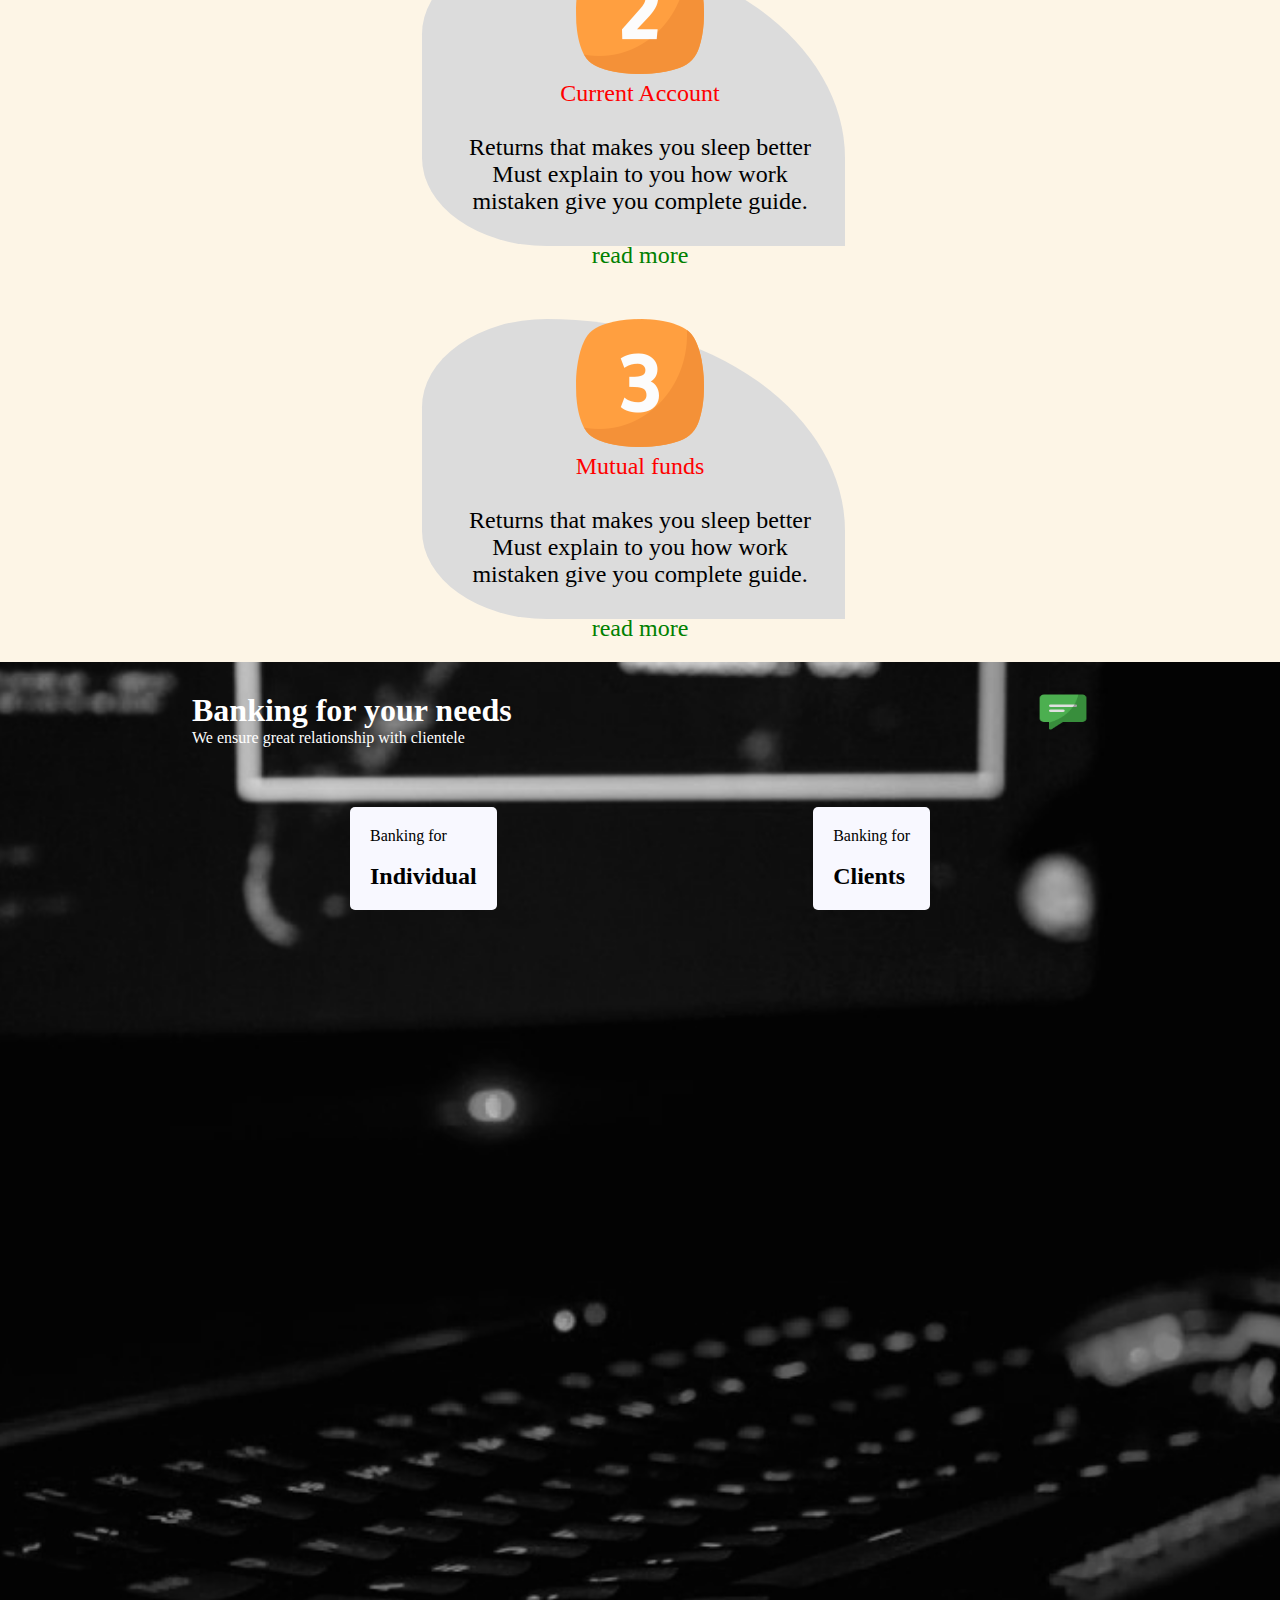
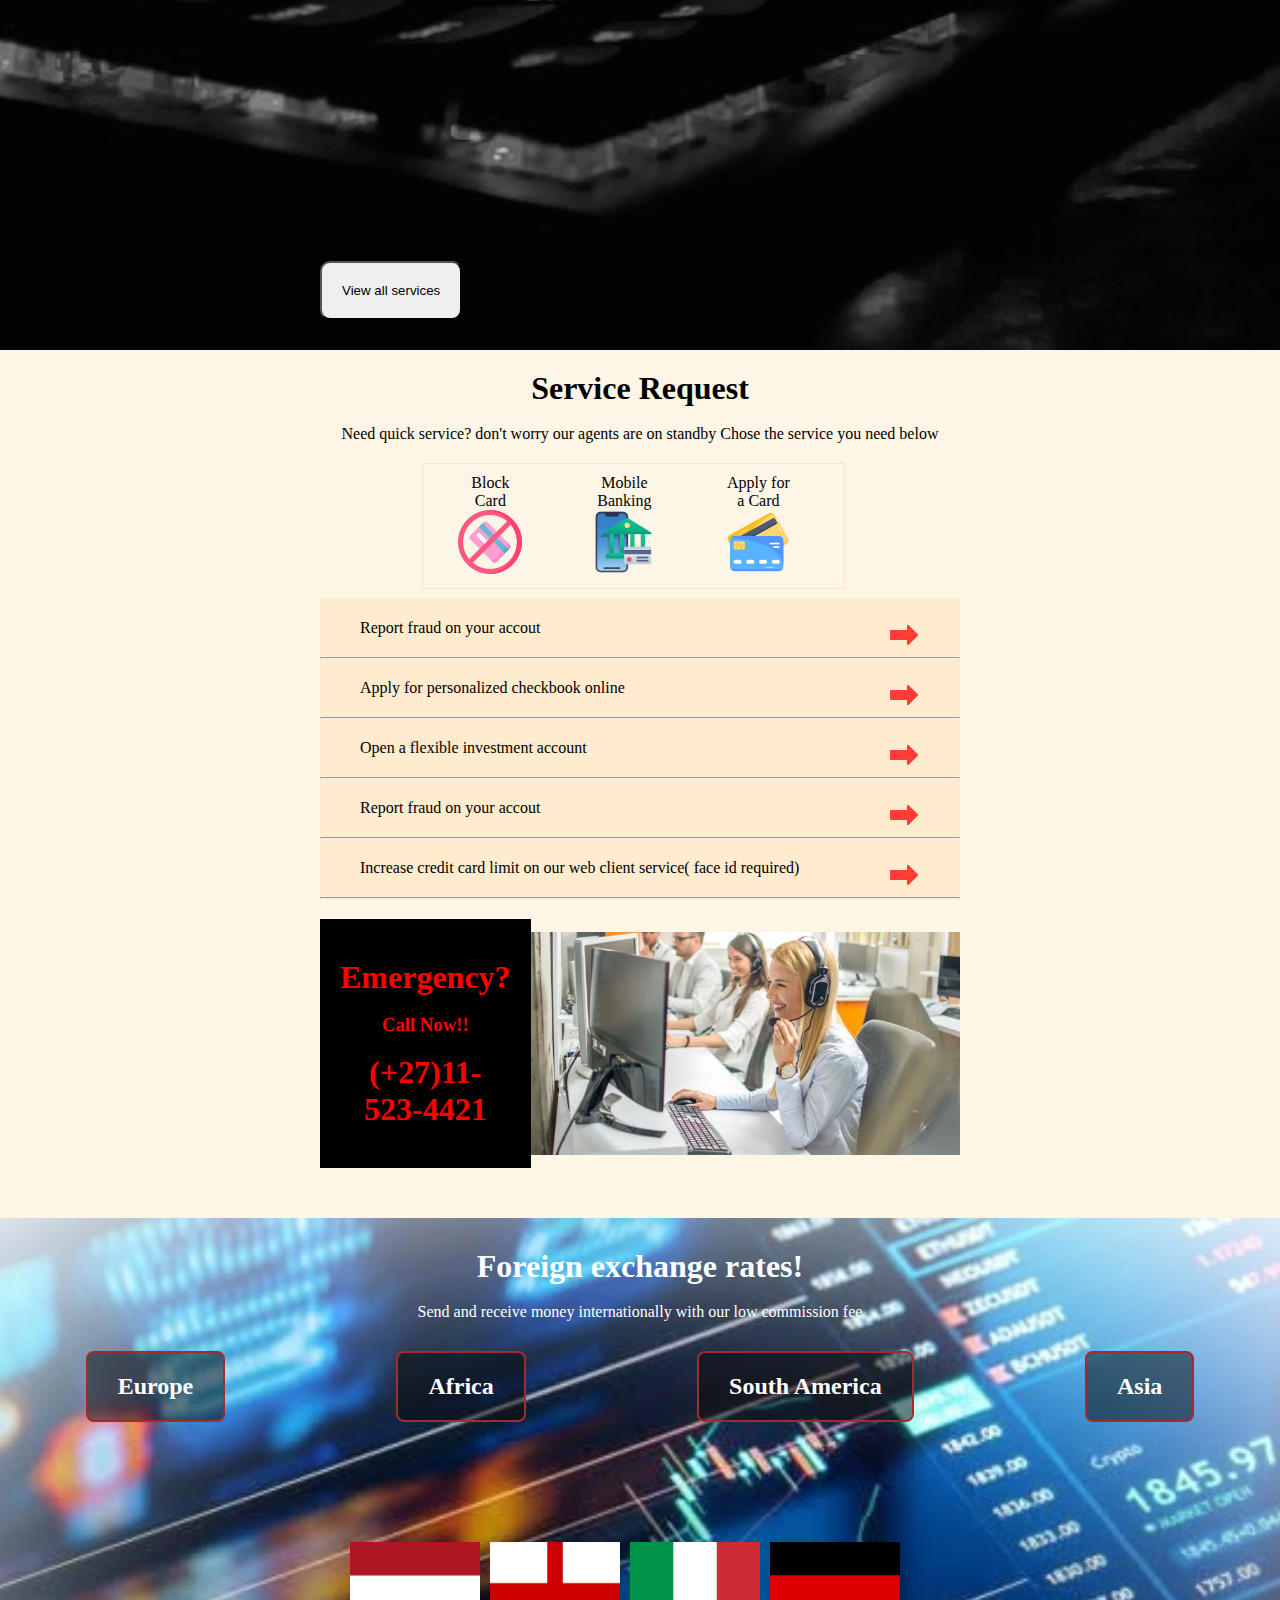
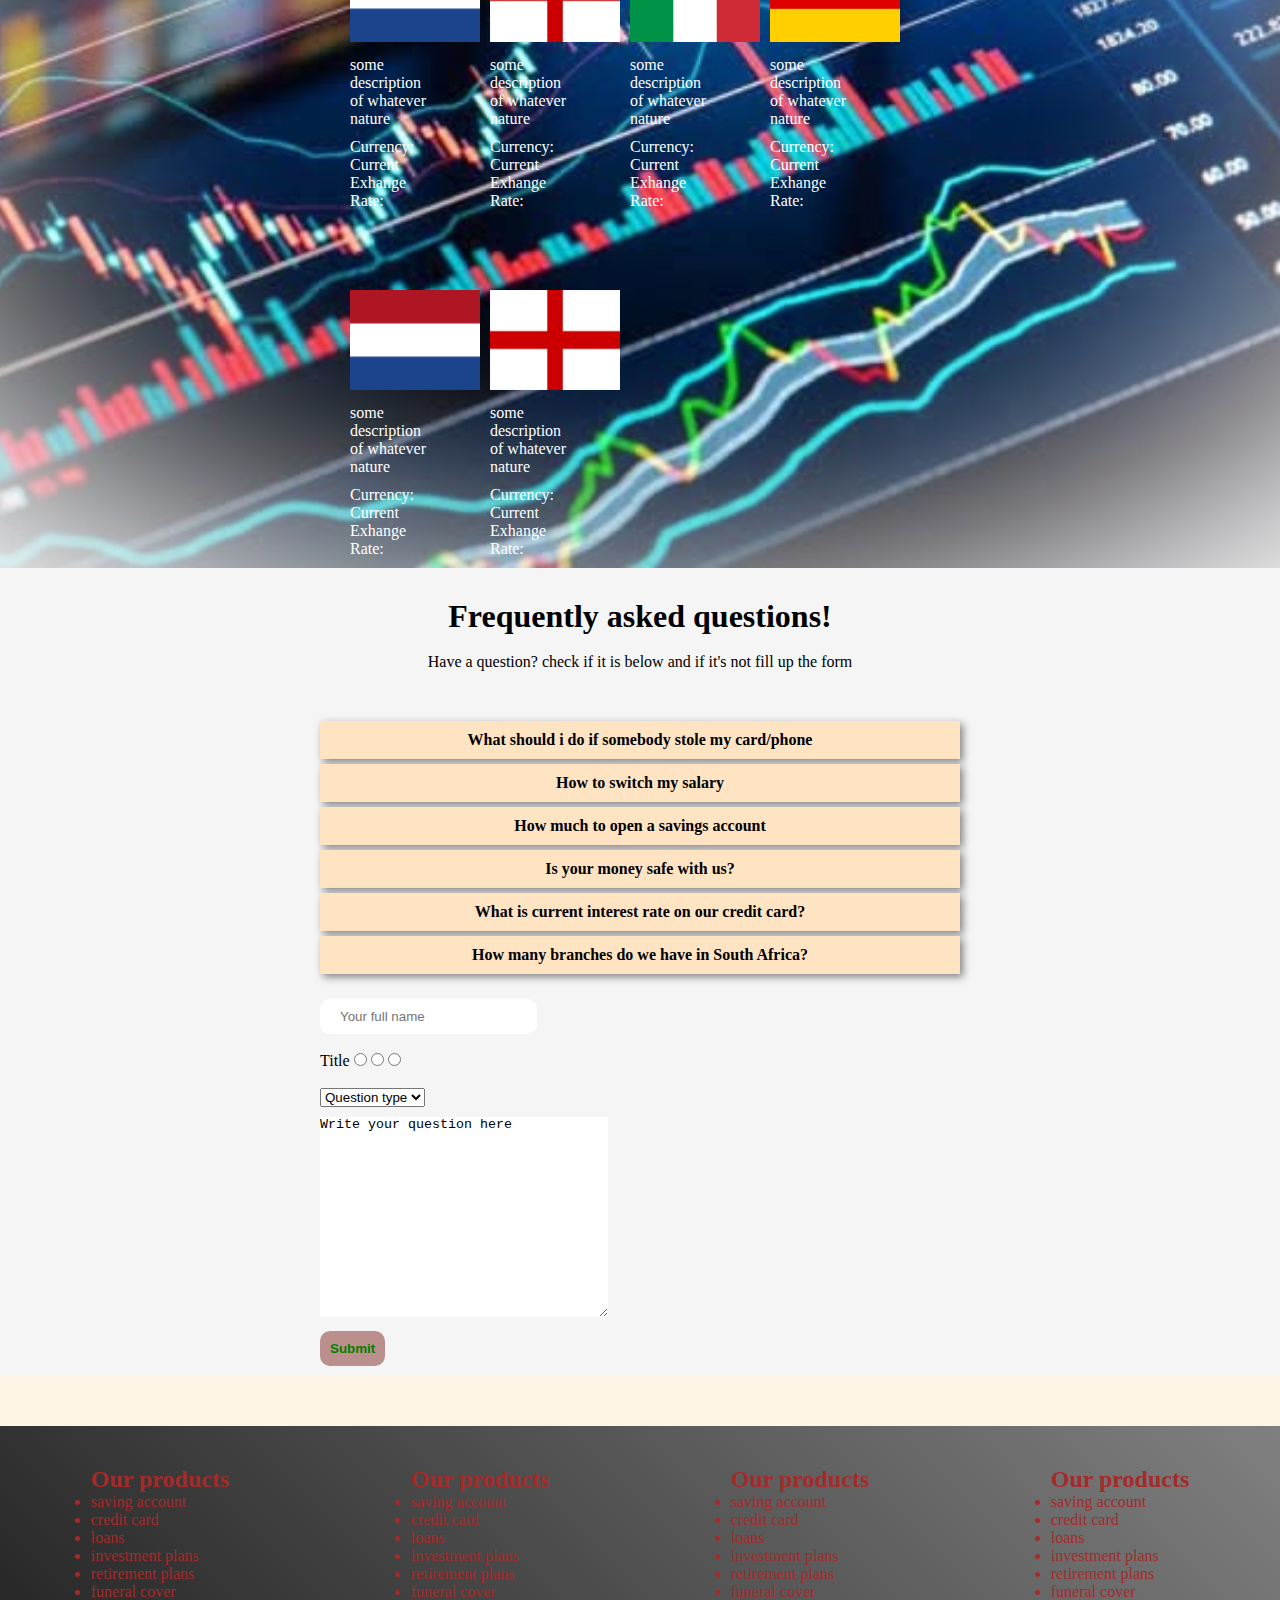
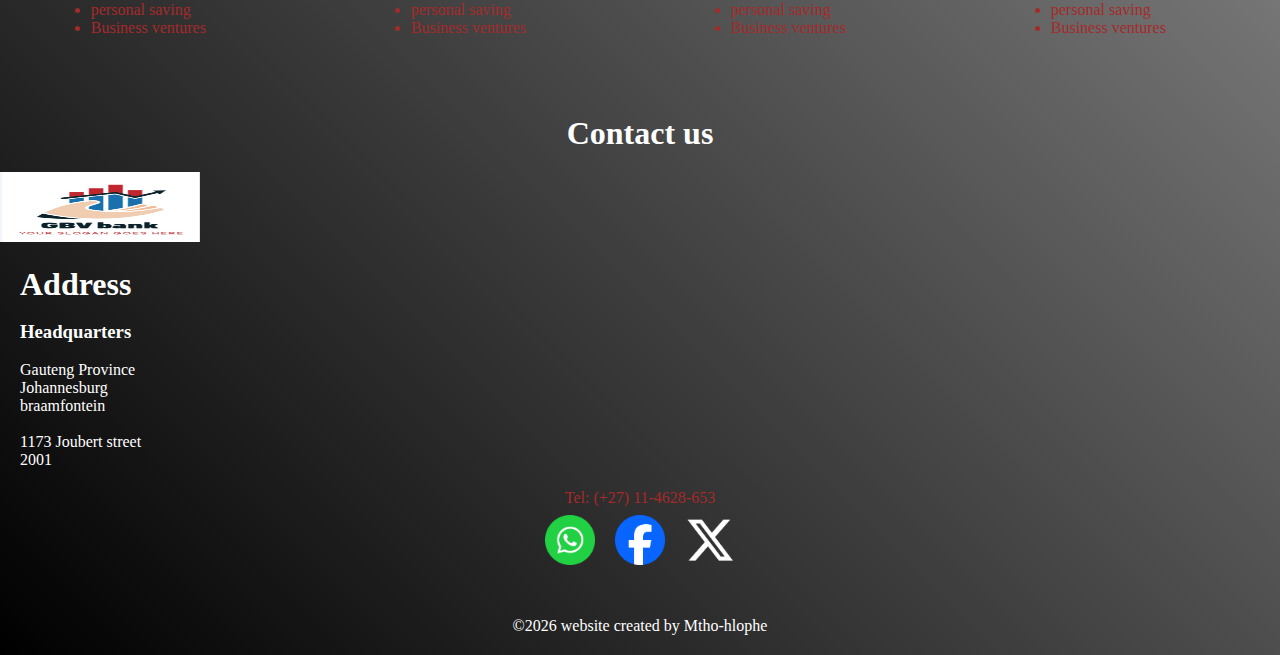
==== commit 251884fe: "Update Index.html" ====
--- a/Index.html
+++ b/Index.html
@@ -38,8 +38,8 @@
     <div id="setAppointmentDiv">
         <img onclick="showAppointmentForm()" style="float:right; margin-bottom: 10%; cursor:pointer; " src="exit-full-screen.png" alt="">
         <form style="margin-top:30%;">
-            <input type="text" placeholder="Enter your name" required> <br>
-            <input type="number" placeholder="Enter your id number" required><br>
+            <input id="name" type="text" placeholder="Enter your name" required> <br>
+            <input id="number" type="number" placeholder="Enter your id number" required><br>
             <input type="text" placeholder="Appointment reason?"><br>
             <label>Do you have an account with us?</label> <br>
              Yes<input type="radio" name="account?" value="yes">
@@ -47,8 +47,8 @@
             <label>Choose Date</label> <br>
             <input type="date" name="date"><br><br>
             <label for="time">Choose time: </label> <br>
-            <input type="datetime-local" name="time" id="time" required><br>
-            <button type="submit">Make appointment</button>           
+            <input id="time" type="datetime-local" name="time" id="time" required><br>
+            <button id="formBtn1" type="submit">Make appointment</button>           
         </form>     
     </div> 
     
@@ -544,7 +544,7 @@
         </div>
         <div>
             <form>
-                <input type="text" placeholder="Your full name" required>
+                <input id="name2" type="text" placeholder="Your full name" required>
                 <br>
                 <br>
                 <label>Title</label>
@@ -563,7 +563,7 @@
                 <br>
                 <textarea required>Write your question here</textarea> 
                 <br>
-                <button type="submit">Submit</button>           
+                <button id="formBtn2" type="submit">Submit</button>           
             </form>
         </div>
     </section>
--- a/bank.css
+++ b/bank.css
@@ -195,27 +195,32 @@
     border-radius: 5px;
     cursor: pointer;
 }
-#section2 .div3 {
+.div33 {
     padding: 30px;
     background-color: rgba(110,10,70,.5);
     margin-top: 20px;
-    margin-left: 25%;
+    margin-left: 0%;
     width: 50%;
     box-shadow: 5px 5px 16px darkslategray;
-    
-}
-#section2 .div3 #outerDiv {
+    opacity: 0;   
+}
+.div33.show {
+    margin-left: 25%;
+    opacity: 1;
+    transition: 2s;
+}
+#section2 .div33 #outerDiv {
     background-color: grey;
     height: 10px;
     width: 100%;
 }
-#section2 .div3 #innerDiv {
+#section2 .div33 #innerDiv {
     height: 10px;
     width: 1%;
     background-color: red;
     transition: 1.5s;
 }
-#section2 .div3:hover{
+#section2 .div33:hover{
     #innerDiv{
         width: 100%;
     }
@@ -309,9 +314,14 @@
     margin-left: 25%;
     flex-wrap: wrap;
 }
-#section4 .countryDiv {
+.countryDiv {
+    margin-top: 60px;
     width: 140px;
     padding: 10px 30px;
+}
+.countryDiv.show {
+    margin-top: 0px;
+    transition: 2s;
 }
 .countryDiv ul {
     list-style-type: none;
@@ -450,13 +460,19 @@
 #section4 .div2 {
     flex-wrap: wrap;
 }
- #section2 .div3 {
-    margin-left: 10%;
-    width: 80%;
-}
 #section4 .div3 {
     margin-left: 10%;
     width: 80%;
+}
+.div33 {
+    margin-left: -200px;
+    width: 80%;
+    opacity: 0;
+}
+.div33.show {
+   margin-left: 10%; 
+   opacity: 1;
+   transition: 2s;
 }
 #section3 #bottomScrollDiv {
     margin: 10px 15%;
@@ -490,7 +506,10 @@
     width: 35px;
     height: 35px;
 }
-
+#section5 .questionDiv {
+    margin-left: 12%;
+    width: 76%;
+}
 
     
 }
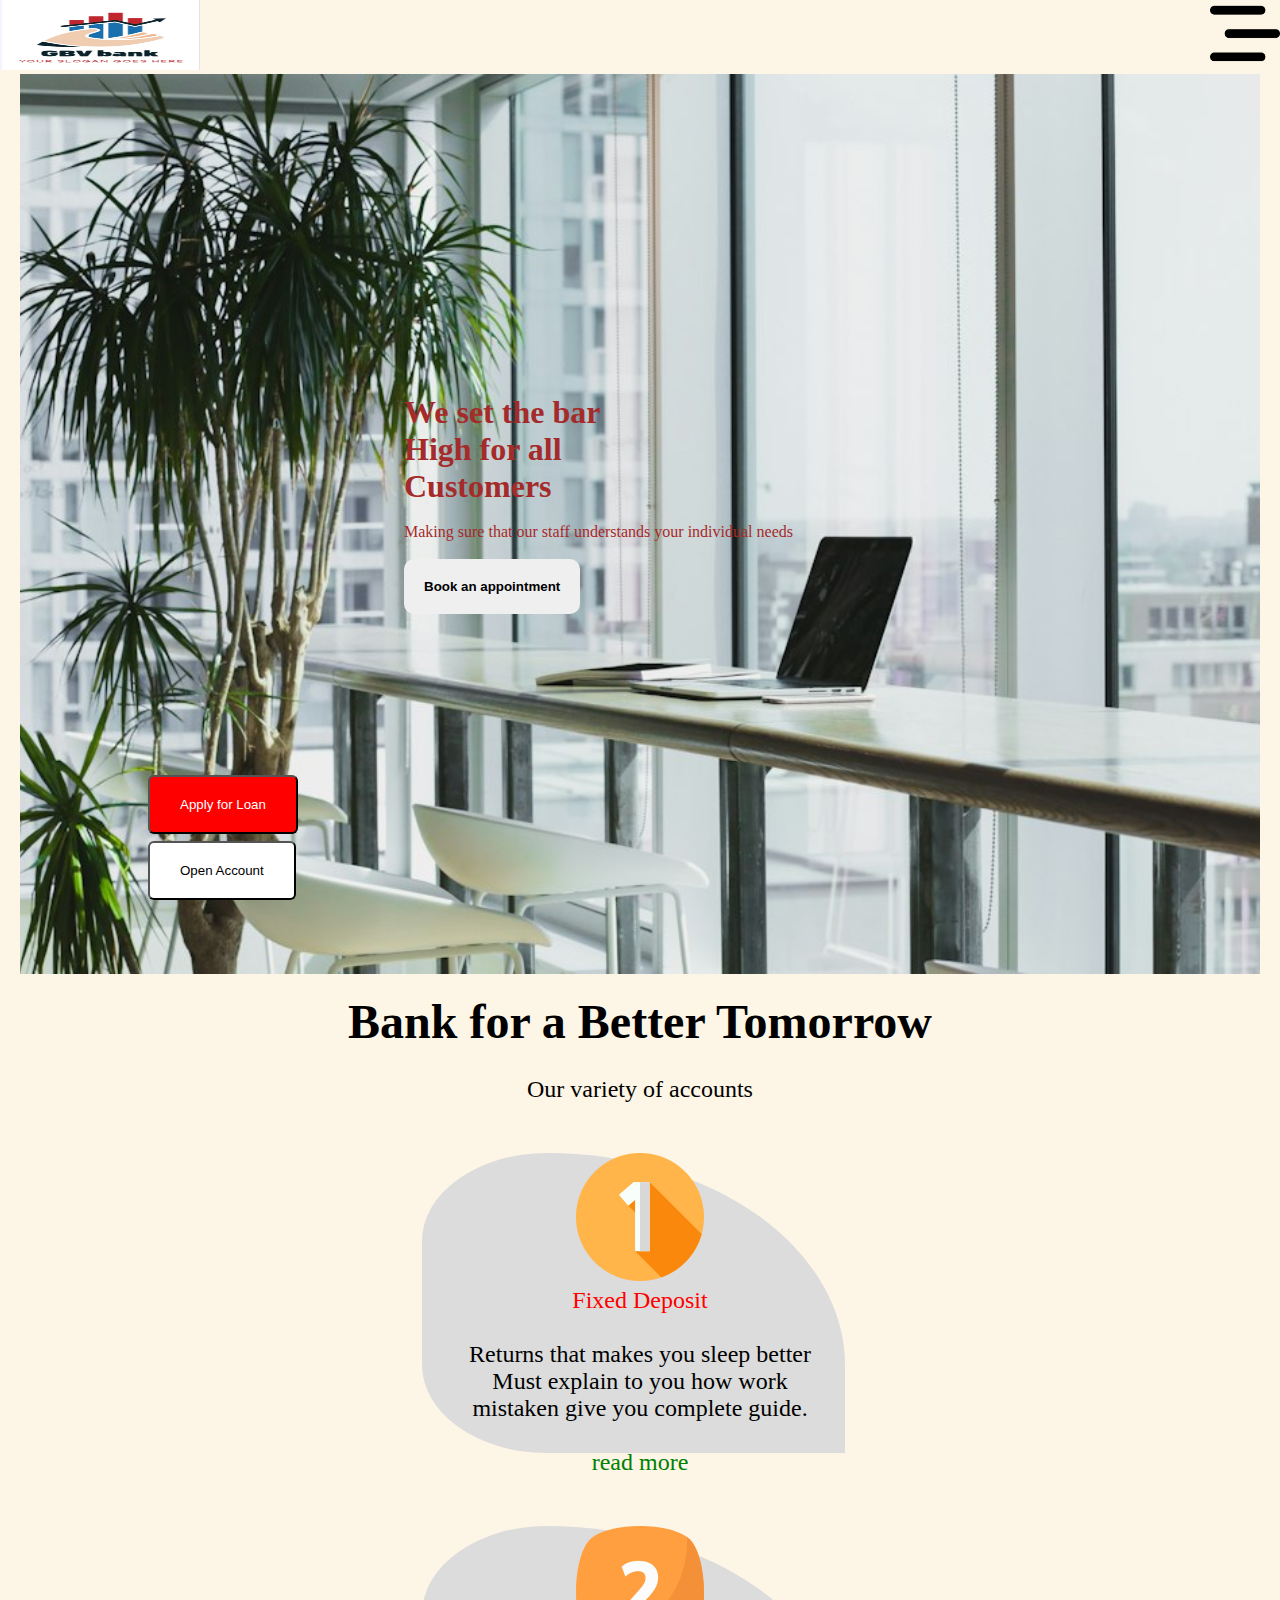
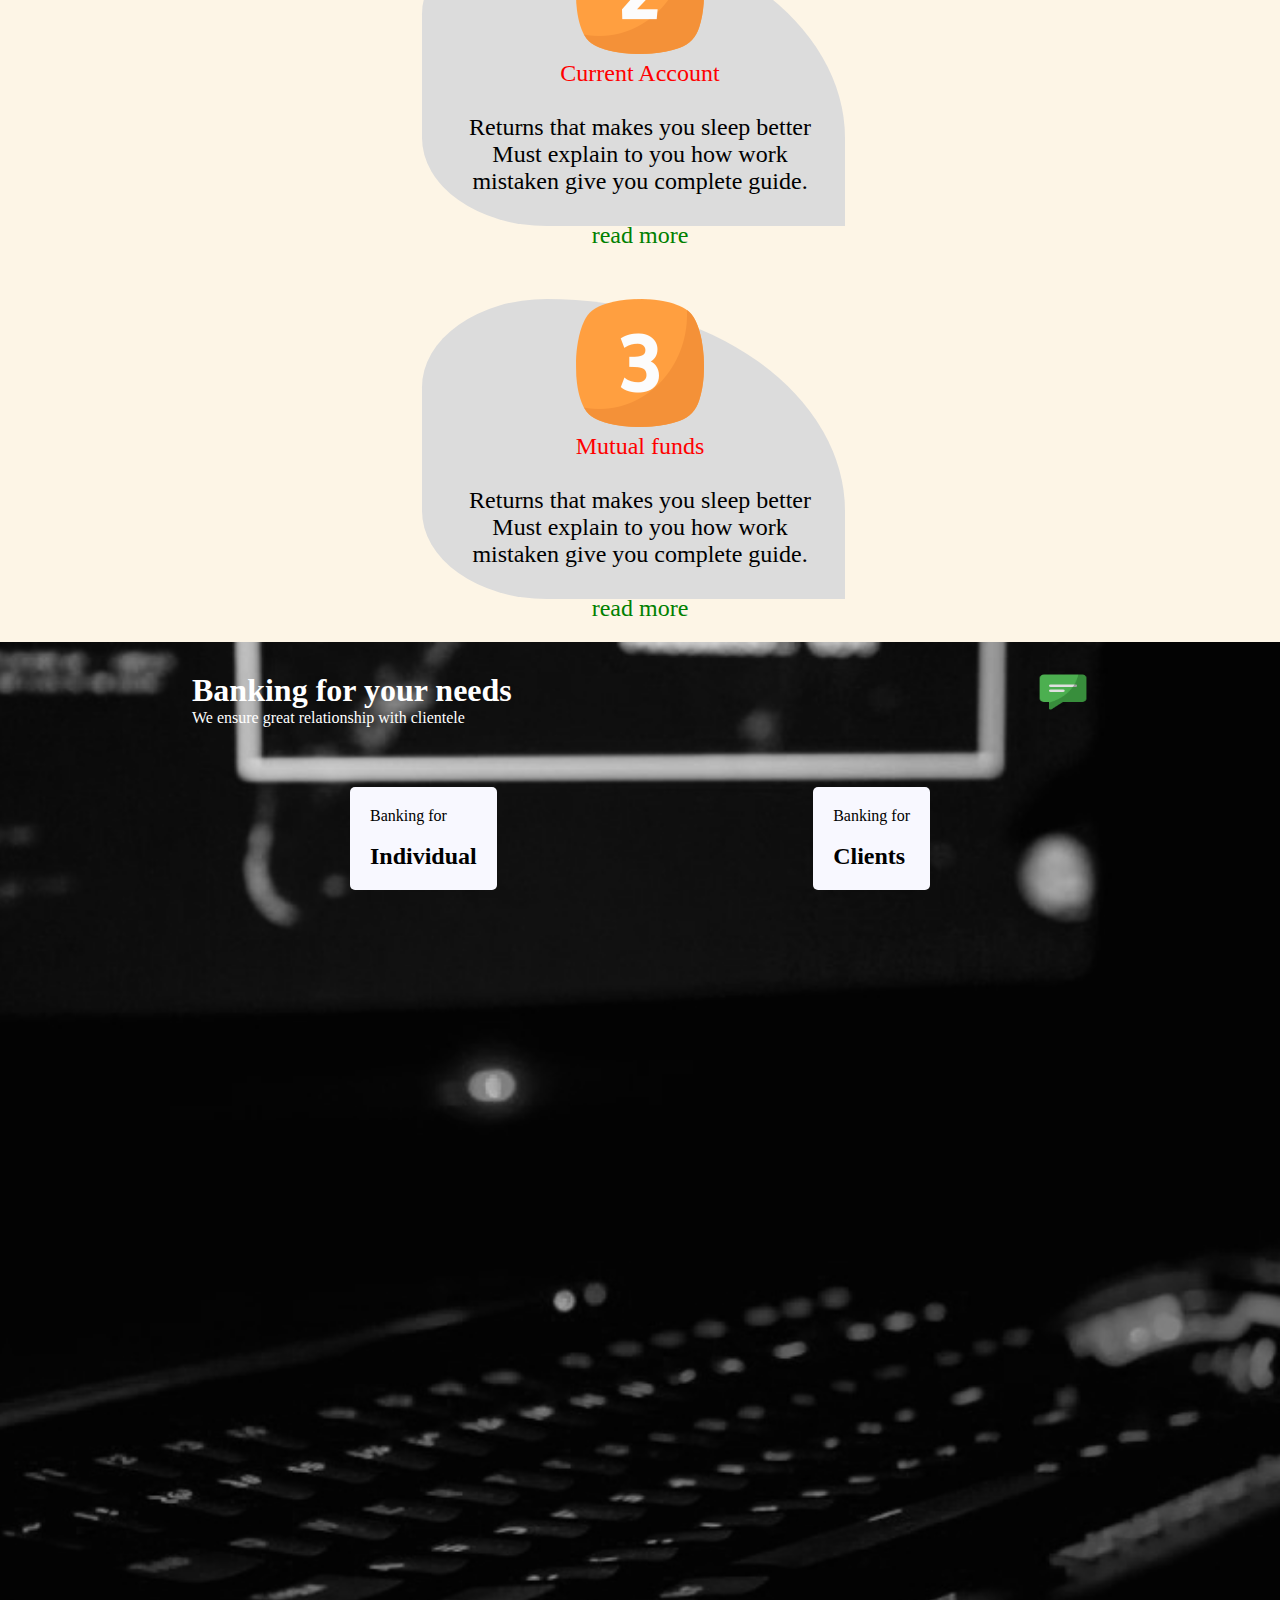
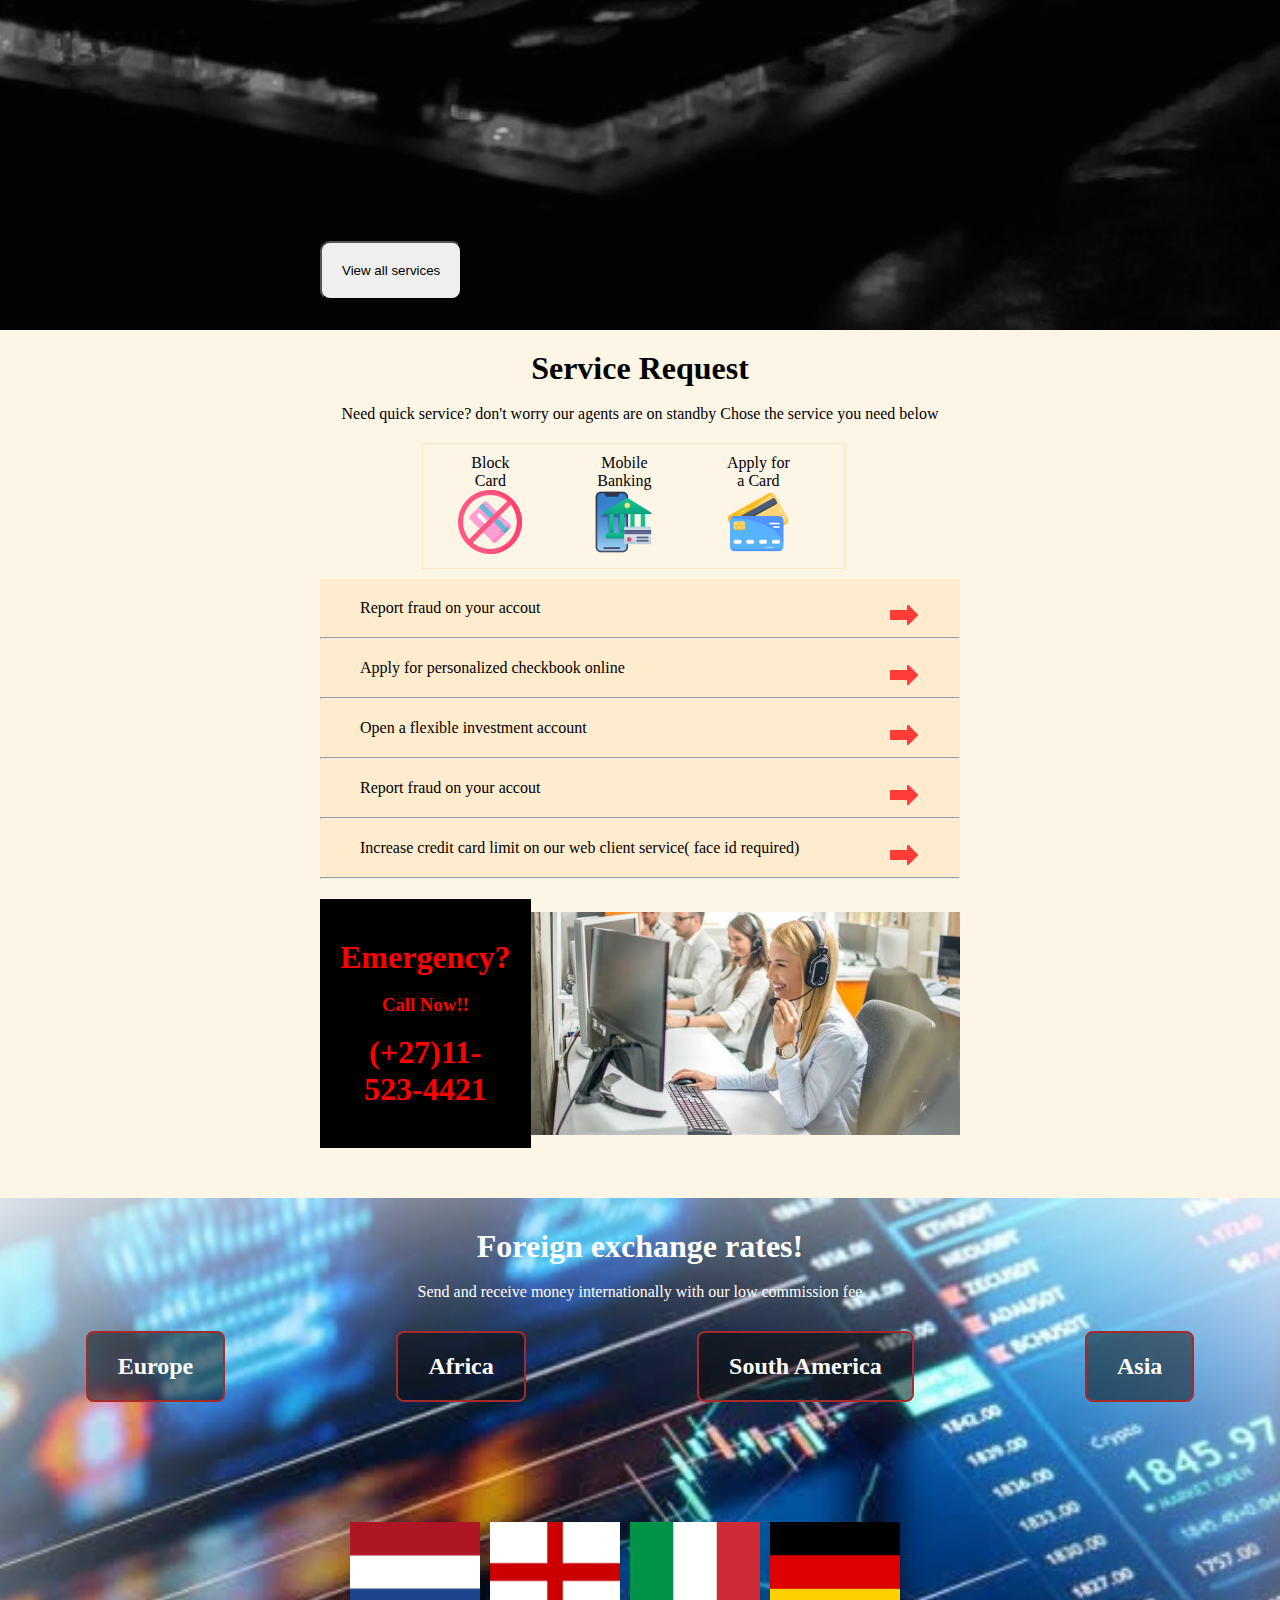
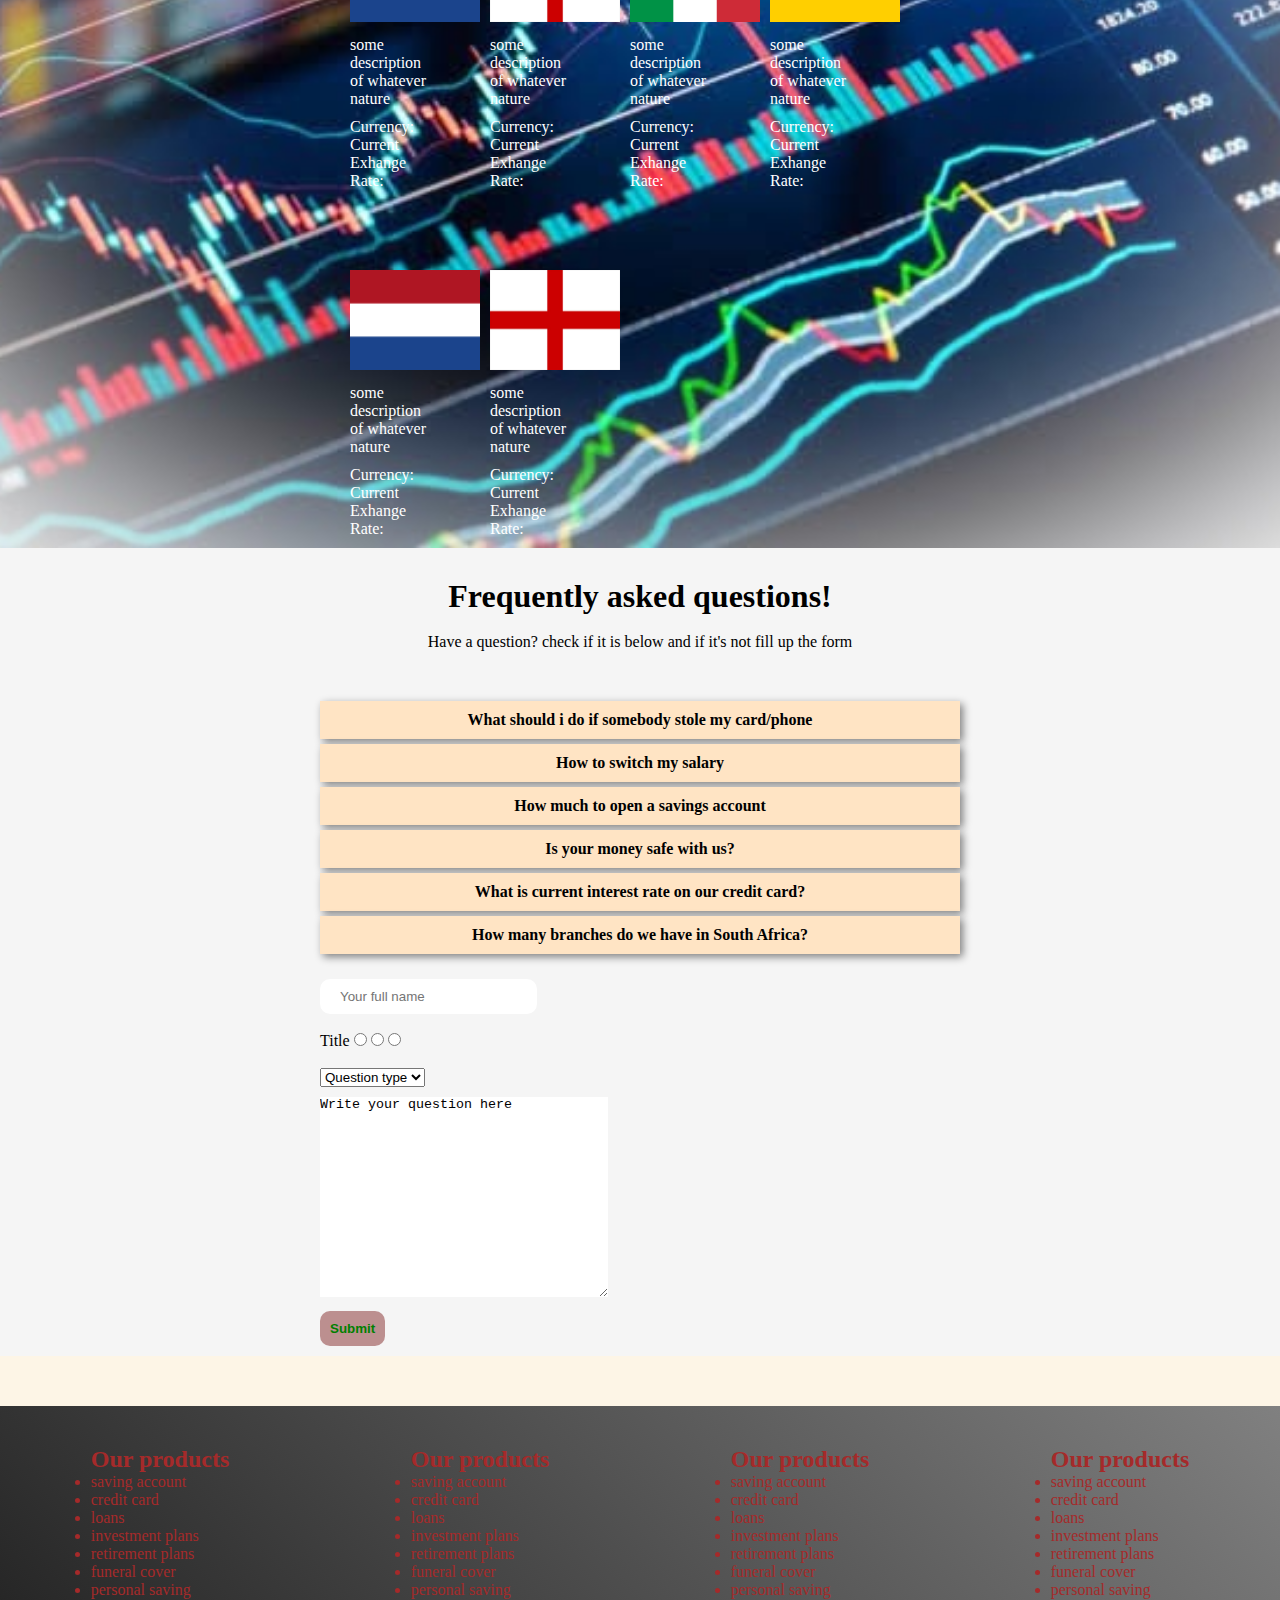
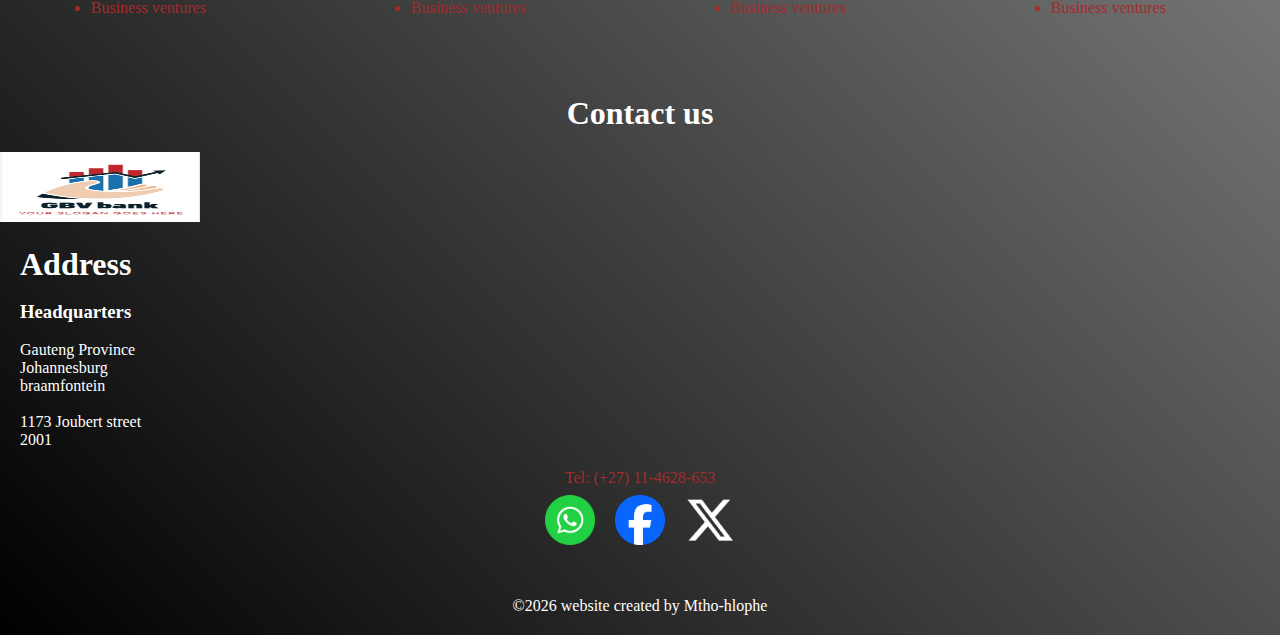
==== commit 38292ce6: "Update Index.html" ====
--- a/Index.html
+++ b/Index.html
@@ -7,6 +7,18 @@
     <title>Bank page</title>
 </head>
 <body>
+     <div class="loadContainer">
+        <div>
+            <div class="loadScreen">
+                   <h2>GBV BANK</h2>
+                   <p>unlocked</p>                                                
+            </div>
+            <div class="spinner spinner-red"></div>
+            <div class="spinner spinner-green"></div>
+            <div class="spinner spinner-blue"></div>
+        </div>       
+     </div>
+    
      <div id="menu">
         <img src="exit-full-screen.png" onclick="showMenu()">
         <br>
--- a/bank.css
+++ b/bank.css
@@ -2,6 +2,7 @@
     padding: 0;
     margin: 0;
     box-sizing: border-box;
+    scroll-behavior: smooth;
 }
 body {
     background-color: oldlace;
@@ -28,7 +29,7 @@
 #menu img {
     float: right;
     height: 30px;
-    width: 30px;
+    width: 40px;
     cursor: pointer;
 }
 #menu ul li {
@@ -40,7 +41,7 @@
     color: white;
 }
 .headingDiv {
-    margin: 20px;
+    margin: 0px 20px 20px 20px;
     height: 100vh;
     background-color: grey;
     animation: zoom 3.5s;
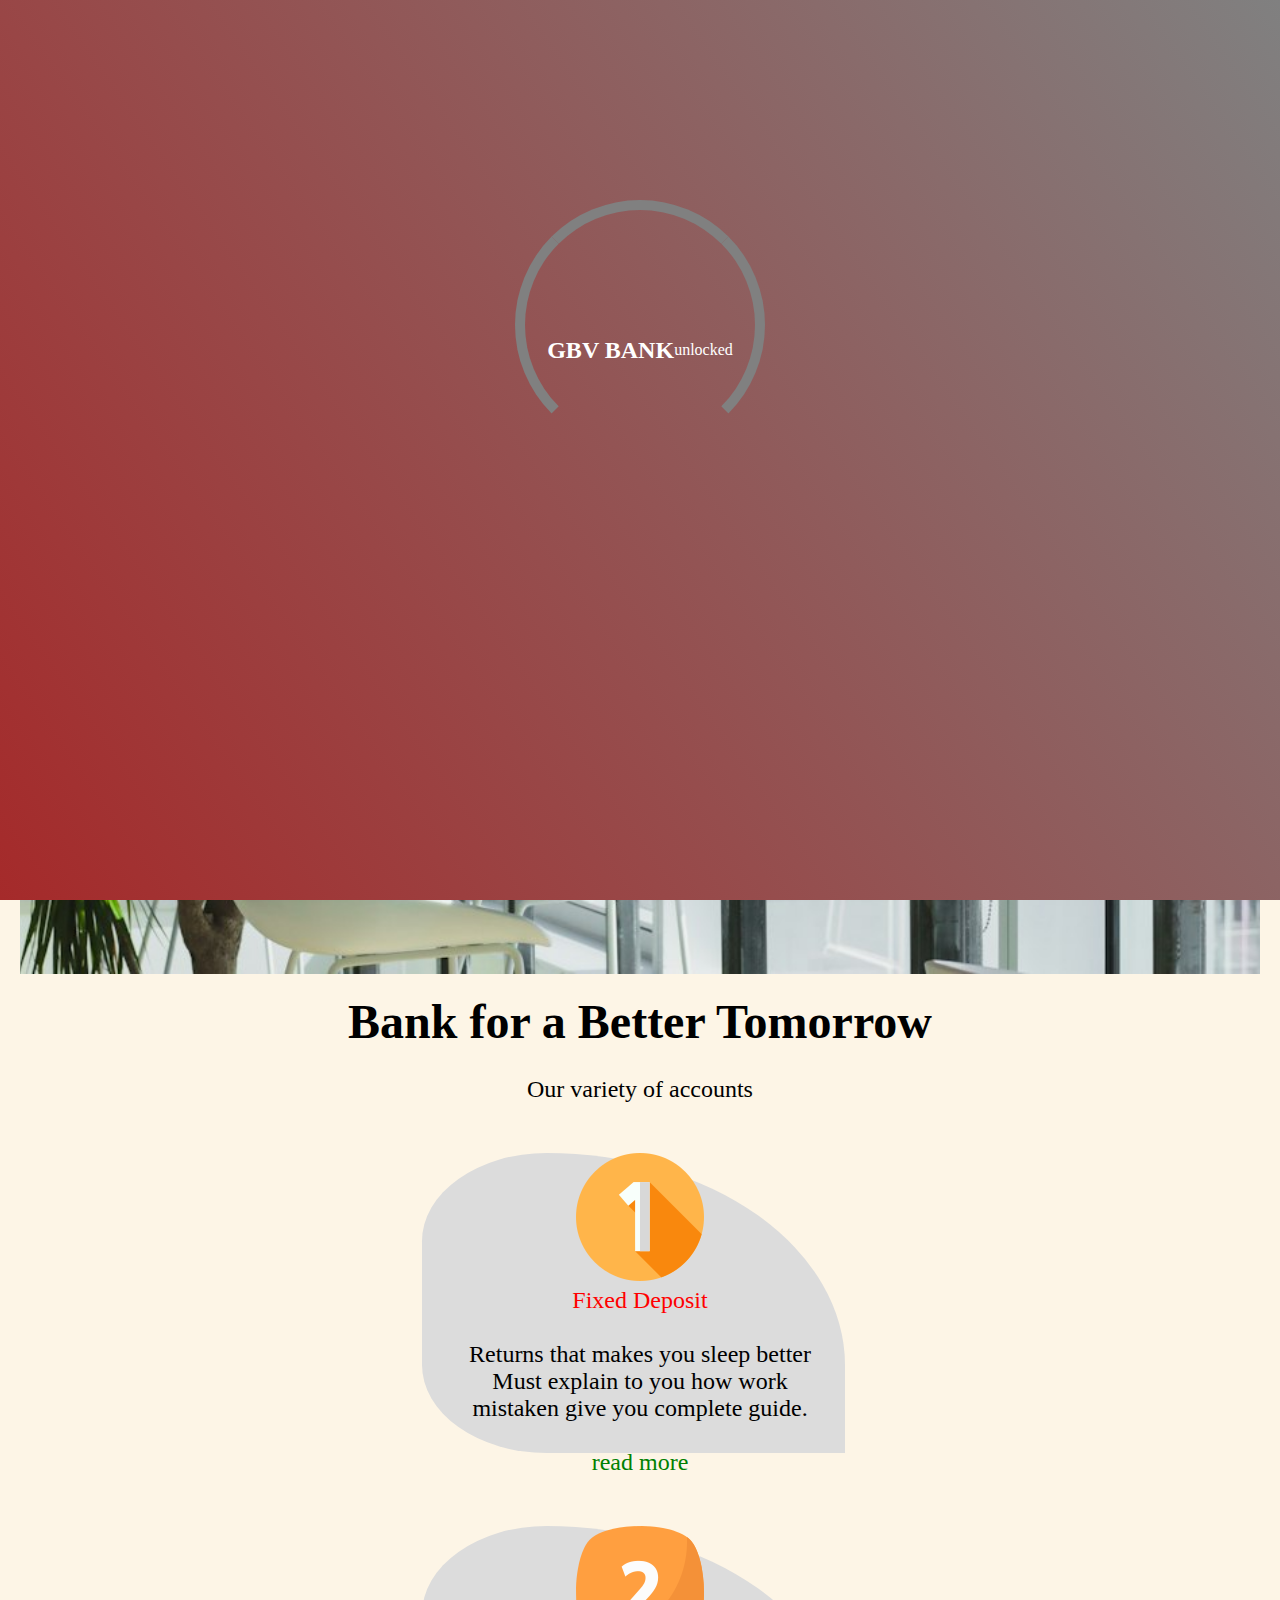
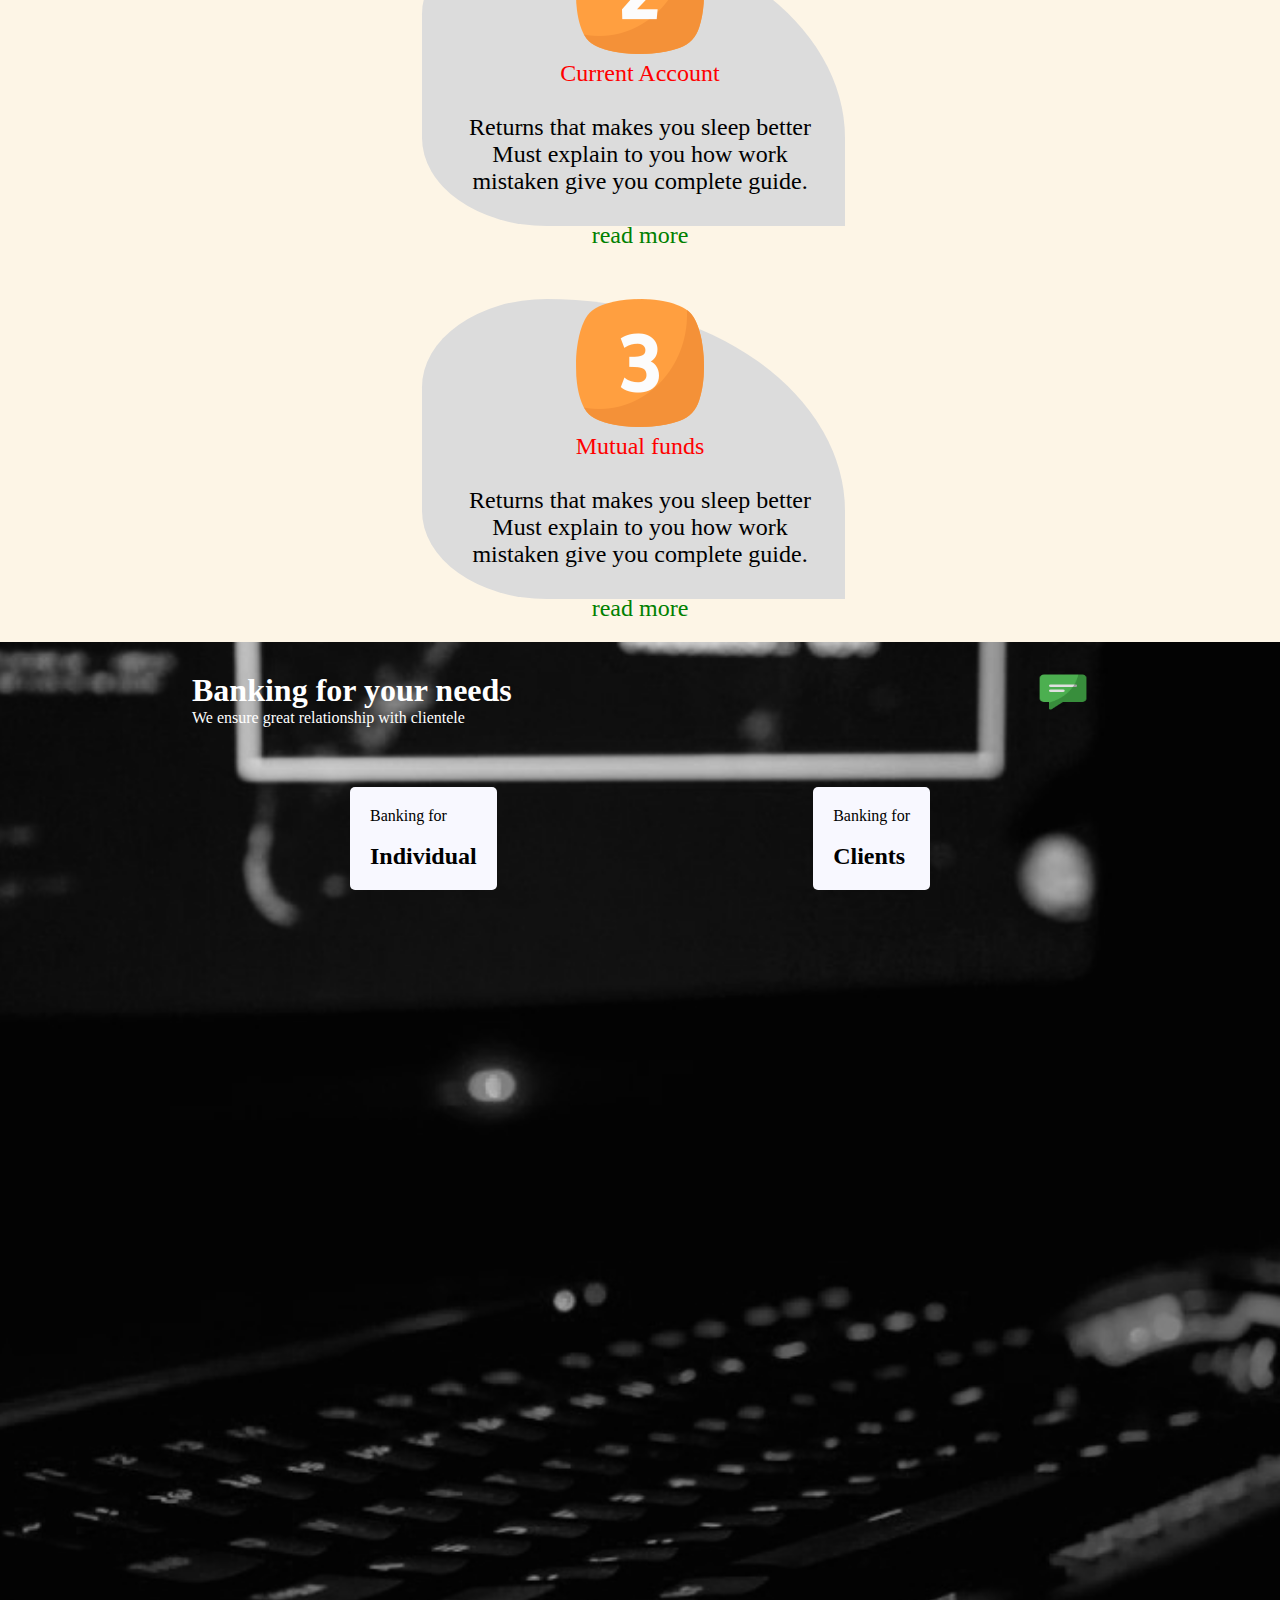
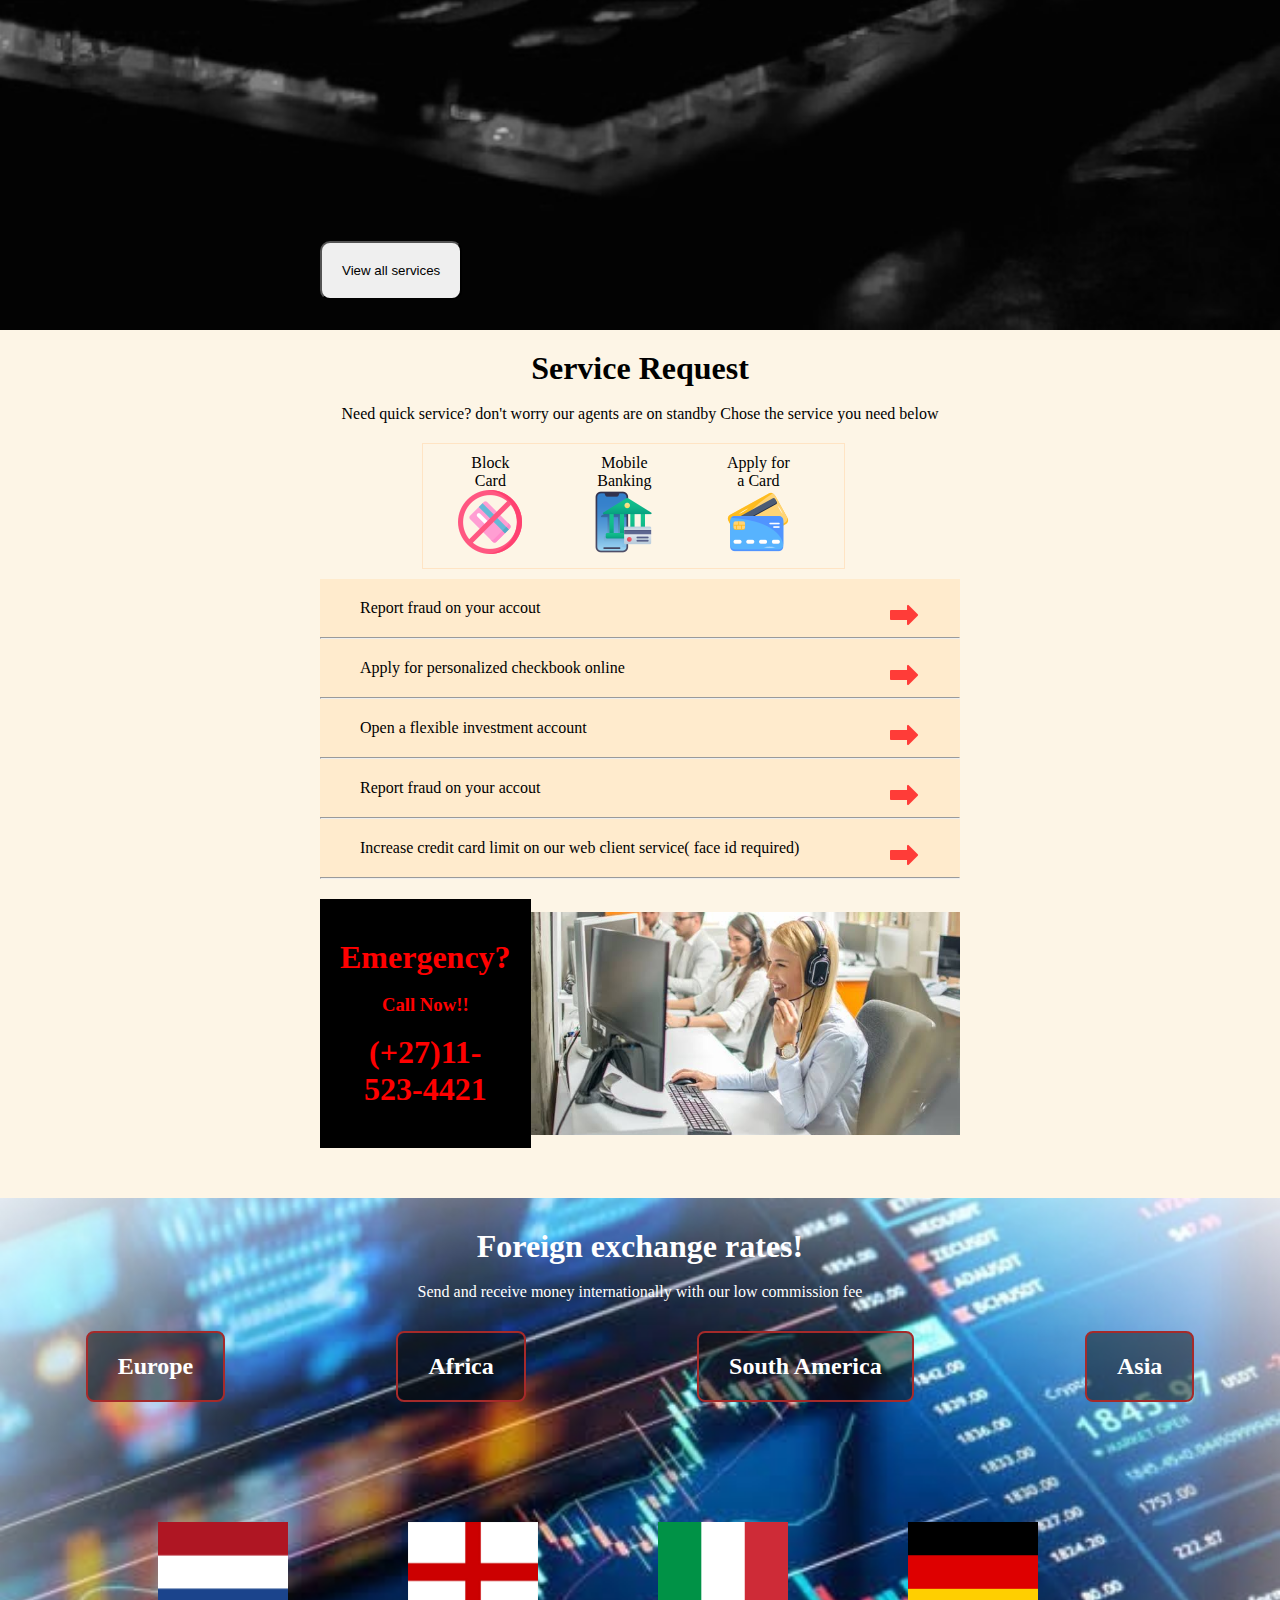
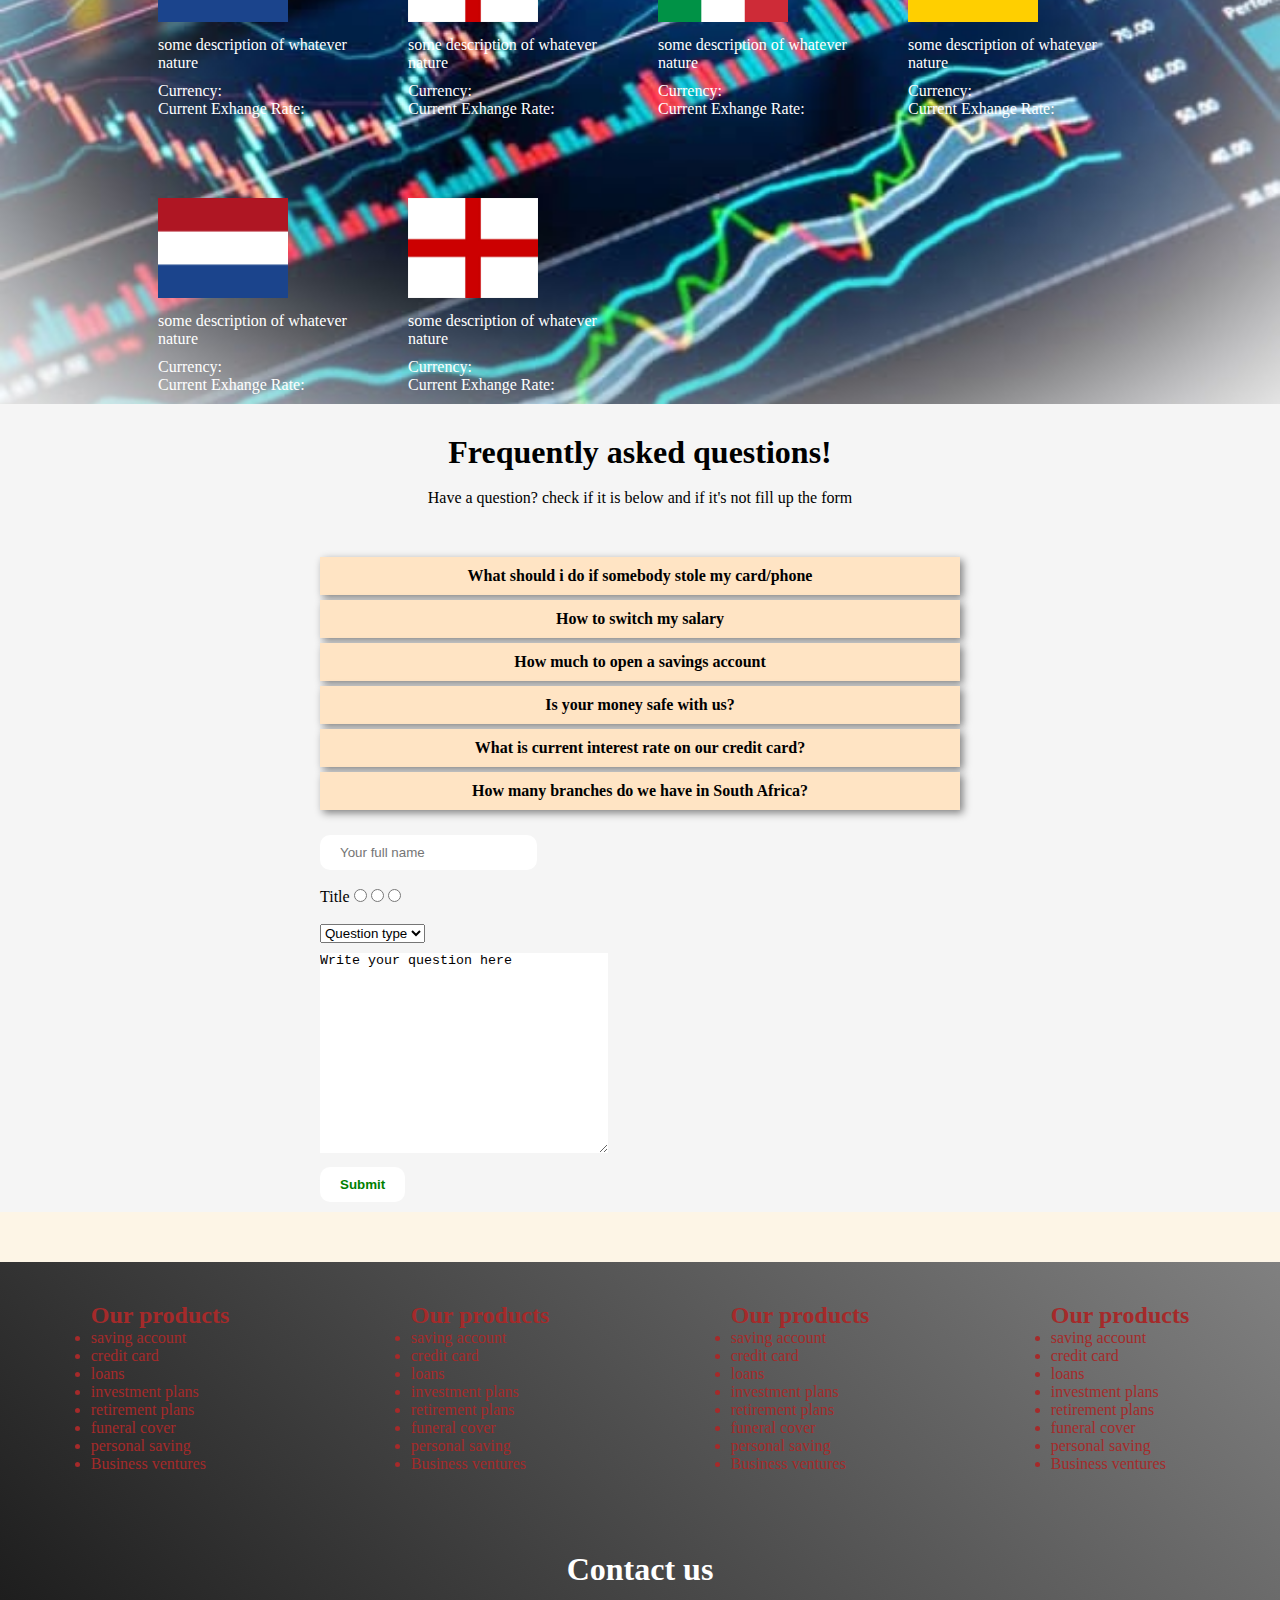
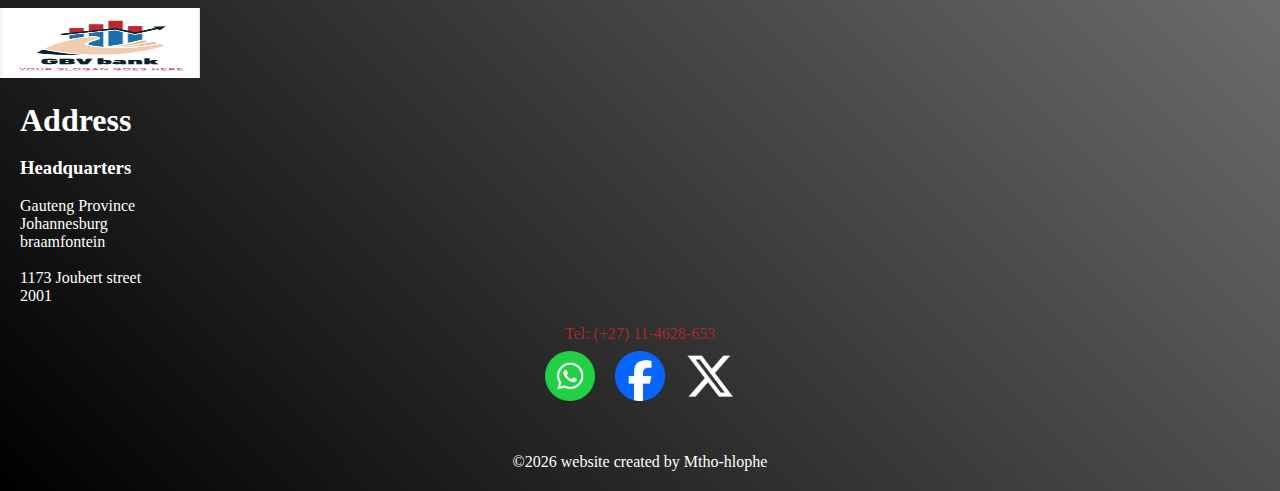
==== commit d157823a: "Update Index.html" ====
--- a/Index.html
+++ b/Index.html
@@ -42,10 +42,6 @@
             <hr style="width:45%;">
         </div>
      </div>
-    <header>
-        <div><img id="logo" src="IMG_20240131_095904.jpg" alt=""></div>
-        <img id="menuIcon" src="bars-staggered.png"></img>
-    </header>
     
     <div id="setAppointmentDiv">
         <img onclick="showAppointmentForm()" style="float:right; margin-bottom: 10%; cursor:pointer; " src="exit-full-screen.png" alt="">
@@ -63,7 +59,10 @@
             <button id="formBtn1" type="submit">Make appointment</button>           
         </form>     
     </div> 
-    
+    <header>
+        <div><img id="logo" src="IMG_20240131_095904.jpg" alt=""></div>
+        <img id="menuIcon" src="bars-staggered.png"></img>
+    </header>
     
     <div class="headingDiv">    
         <div id="bgImage1">
--- a/bank.css
+++ b/bank.css
@@ -4,6 +4,61 @@
     box-sizing: border-box;
     scroll-behavior: smooth;
 }
+  .loadScreen {
+            color:white;
+            display: flex;
+            justify-content: center;
+            align-items: center;
+            position: absolute;
+            width: 300px;
+            height: 300px;
+            overflow: hidden
+            
+        }
+        .loadContainer div {
+            display: flex;
+            justify-content: center;
+            align-items: center;
+            margin-top: 200px;
+            top:0;
+            
+        }
+        .loadContainer {
+           width: 100%;
+           height: 100vh;
+           overflow: hidden;
+           position: fixed;
+           z-index: 100;
+           background: linear-gradient(55deg, brown, grey);
+        }
+        .spinner {
+            border: 10px solid transparent;
+            position: absolute;
+            border-radius: 50%;
+            width: 250px;
+            height: 250px;
+            z-index: 1;
+            animation: rotate 2s var(--duration) var(--timing) infinite;
+        }
+        .spinner-red {
+            border-top: 10px solid grey;
+            --duration: 1s;
+            --timing: ease-in;
+        }
+        .spinner-blue {
+            border-left: 10px solid grey;
+            --duration: 2.1s;
+            --timing: ease-in-out;
+        }
+        .spinner-green {
+            border-right: 10px solid grey;
+            --duration: 1.4;
+            --timing: ease-out;
+        }
+        @keyframes rotate {
+            from{ transform: rotate(0)}
+            to{ transform: rotate(360deg)}
+       }
 body {
     background-color: oldlace;
     padding: 0;
@@ -311,13 +366,13 @@
 }
 #section4 .div3 {
     display: flex;
-    width: 50%;
-    margin-left: 25%;
+    width: 80%;
+    margin-left: 10%;
     flex-wrap: wrap;
 }
 .countryDiv {
     margin-top: 60px;
-    width: 140px;
+    width: 250px;
     padding: 10px 30px;
 }
 .countryDiv.show {
@@ -396,8 +451,8 @@
     
 }
 #section5 form button {
-    background-color: rosybrown;
-    padding: 10px;
+    background-color: white;
+    padding: 10px 20px;
     border-radius: 10px;
     border: none;
     margin: 10px 0px;
@@ -437,6 +492,7 @@
 /* mobile styling, maybe some tablets too */
 
 @media( max-width : 540px ){
+    
 #menu ul {
     margin-top: 20%;
 }      
@@ -462,9 +518,9 @@
     flex-wrap: wrap;
 }
 #section4 .div3 {
-    margin-left: 10%;
-    width: 80%;
-}
+    margin-left: 15%;
+    width: 70%;
+}  
 .div33 {
     margin-left: -200px;
     width: 80%;
@@ -511,6 +567,16 @@
     margin-left: 12%;
     width: 76%;
 }
+#section5 form textarea {
+    width:200px;   
+}
 
     
 }
+
+@media( min-width : 541px ) and ( max-width : 900px){
+    #section4 .div3 {
+    width: 70%;
+    margin-left: 15%;
+    }
+}
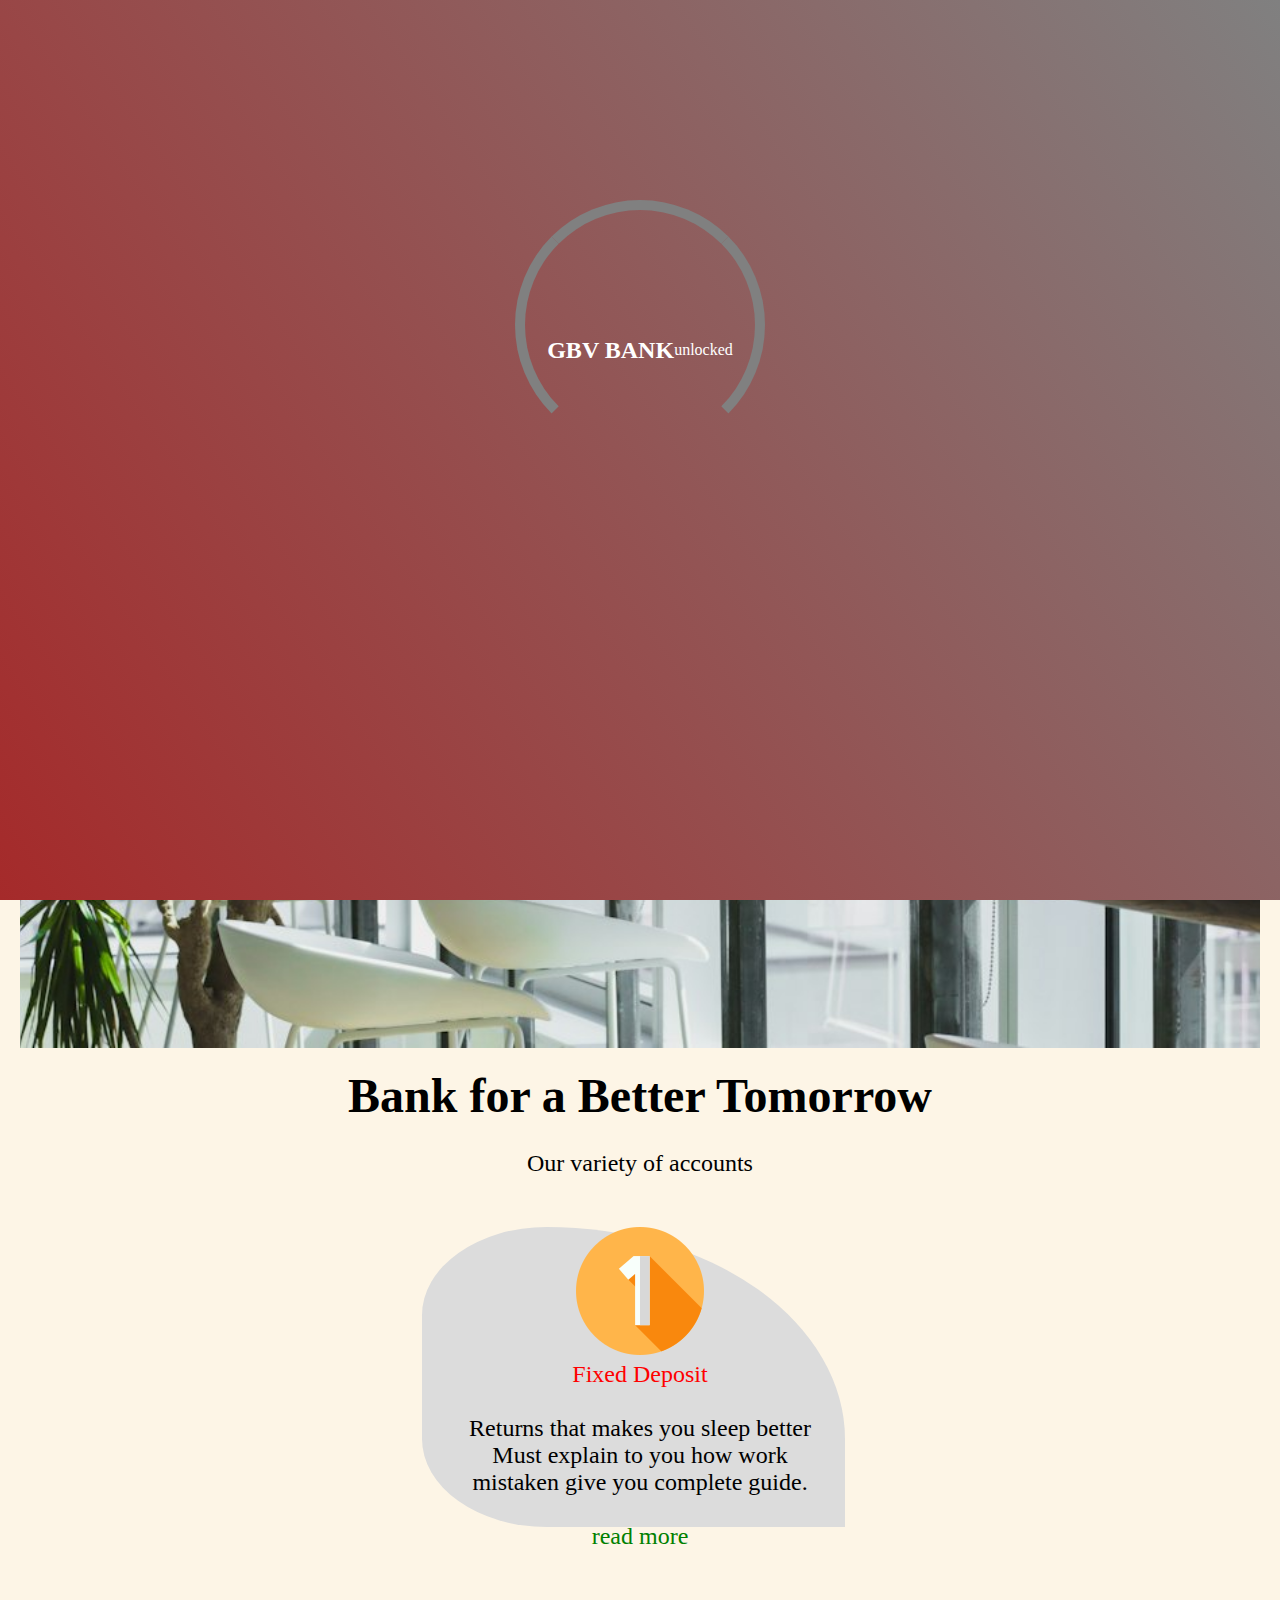
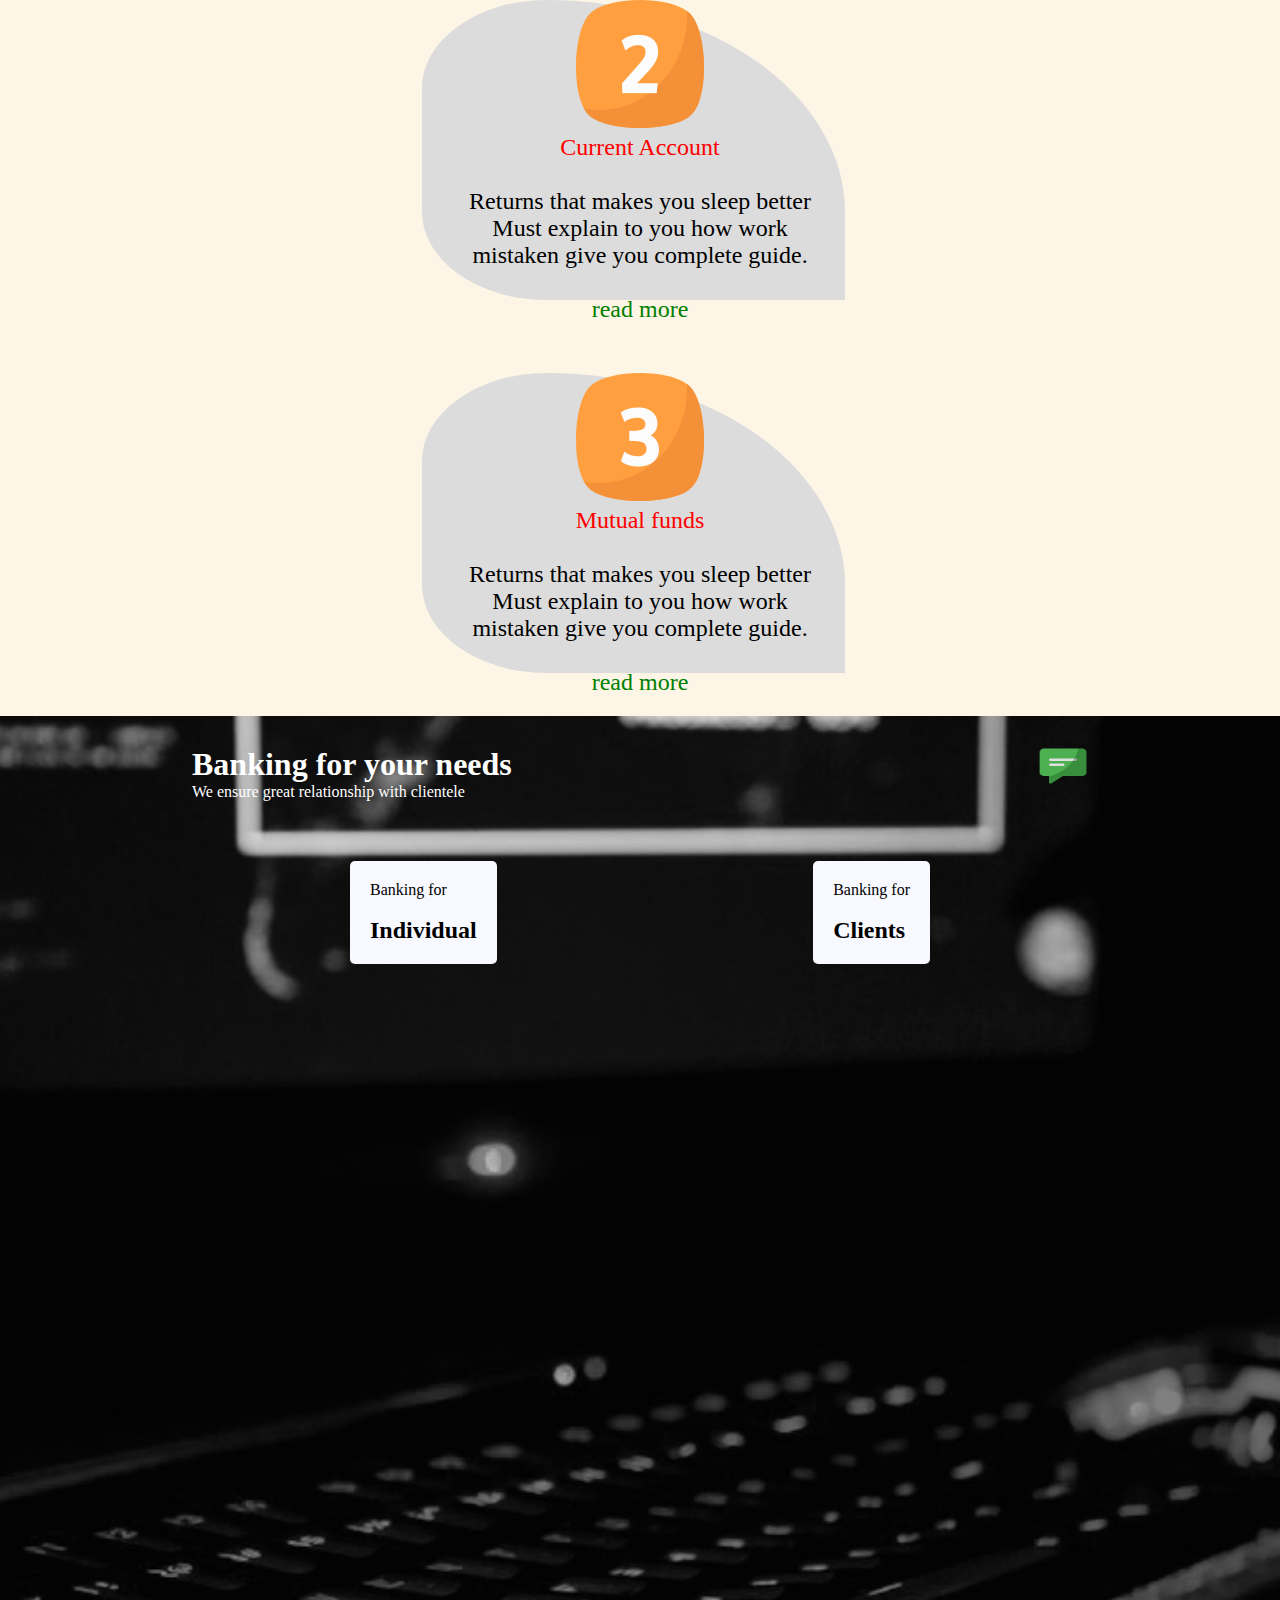
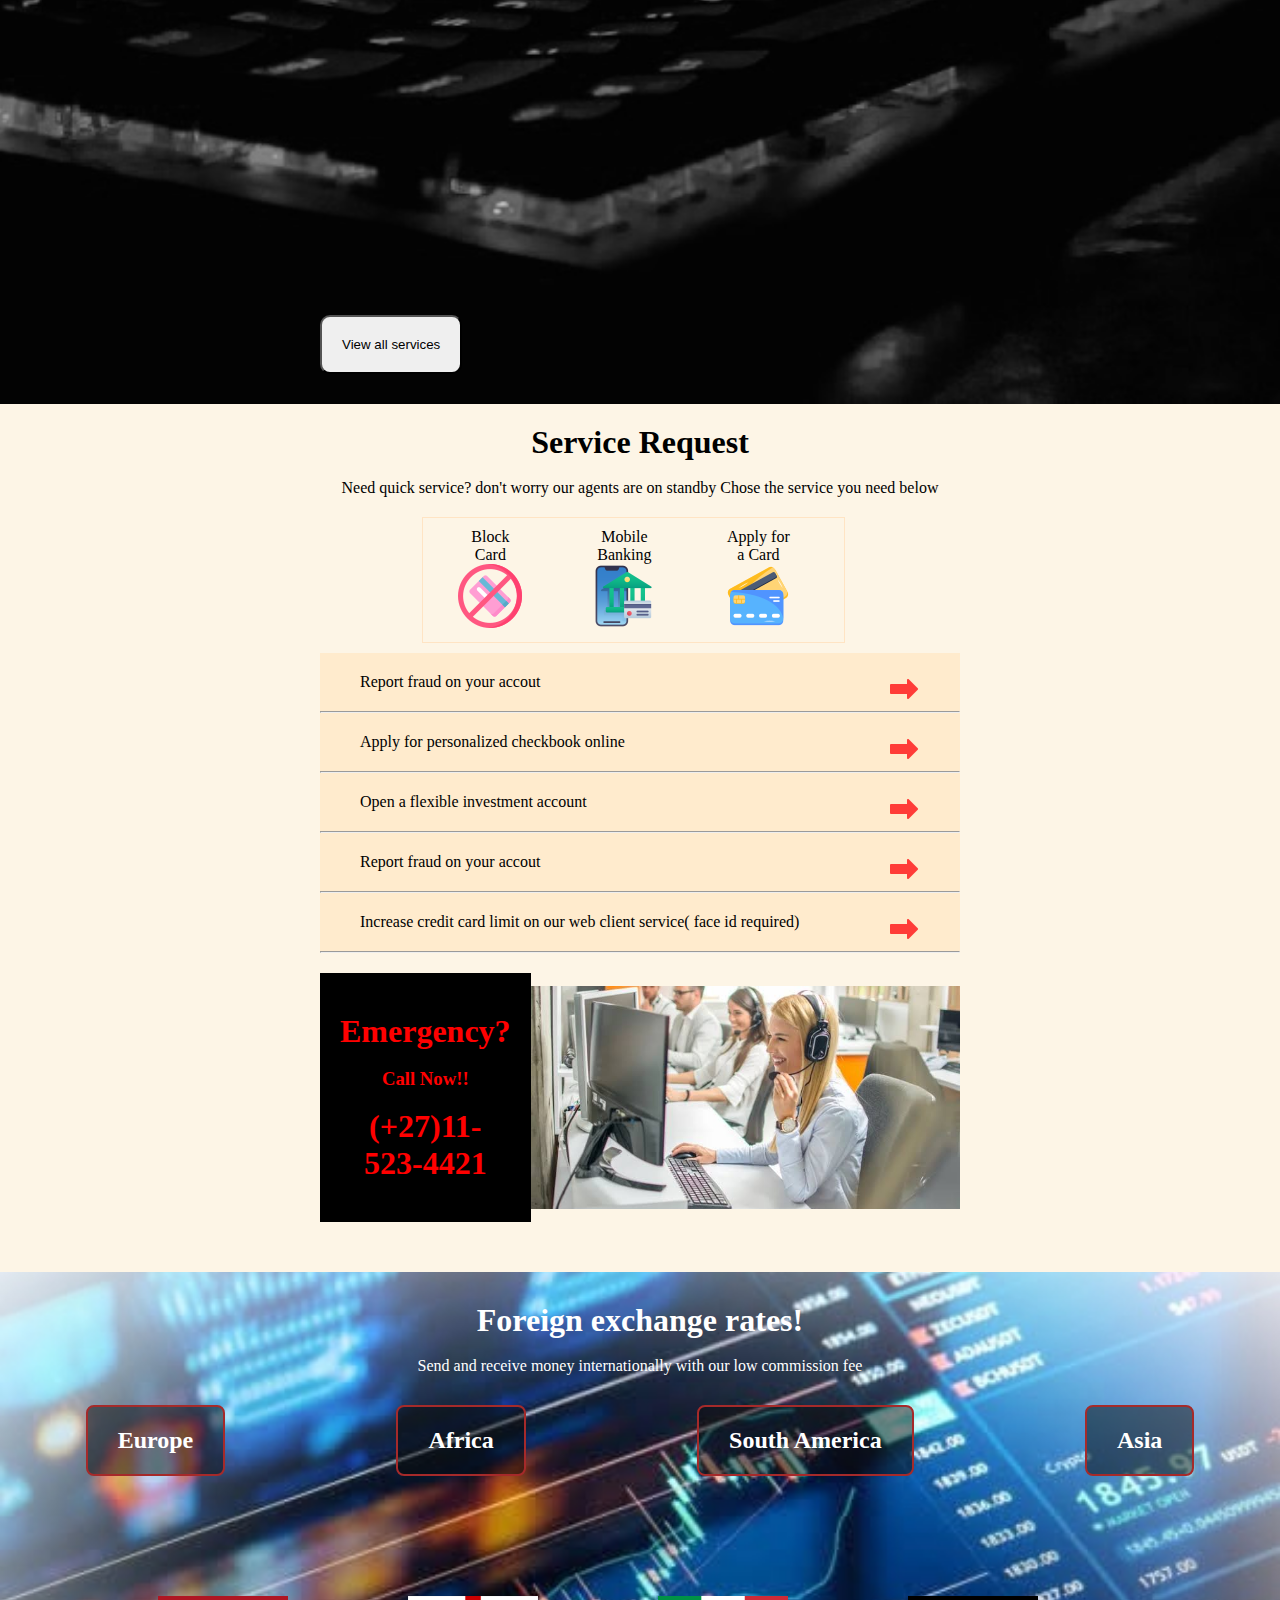
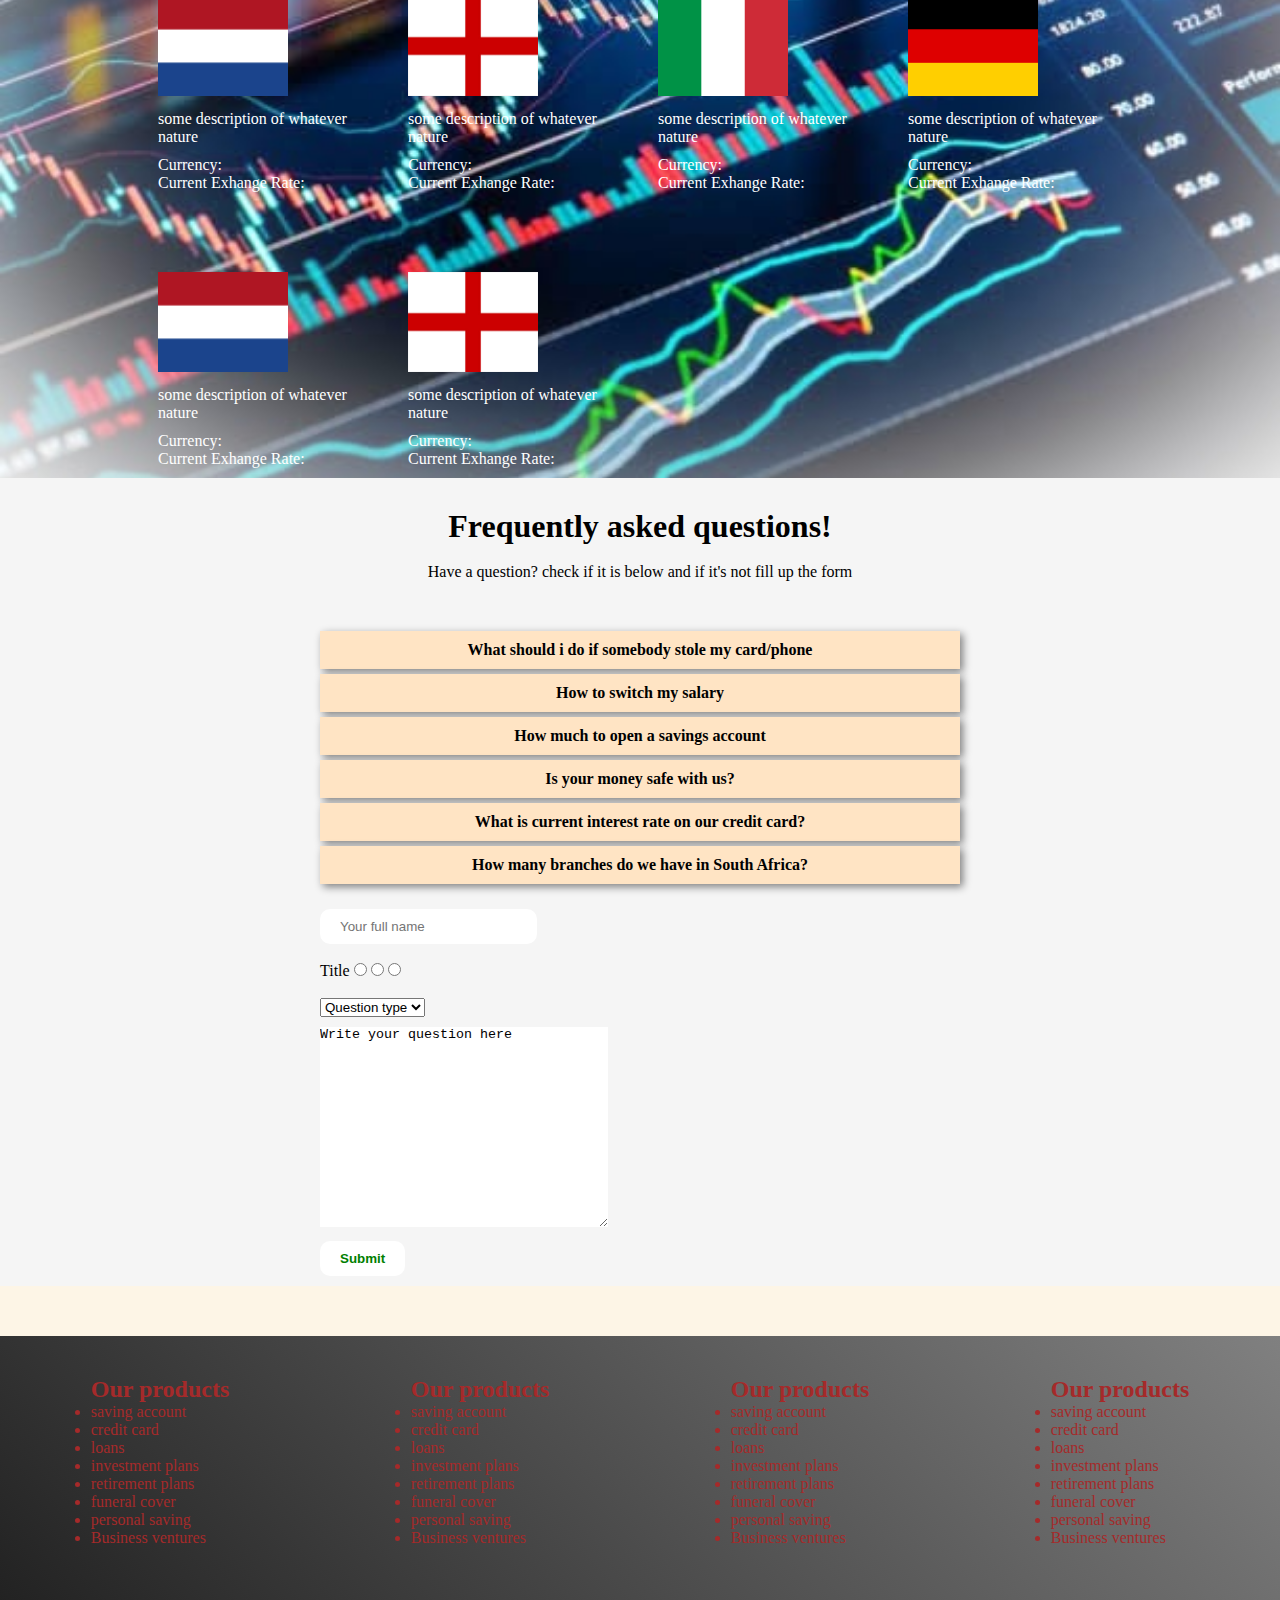
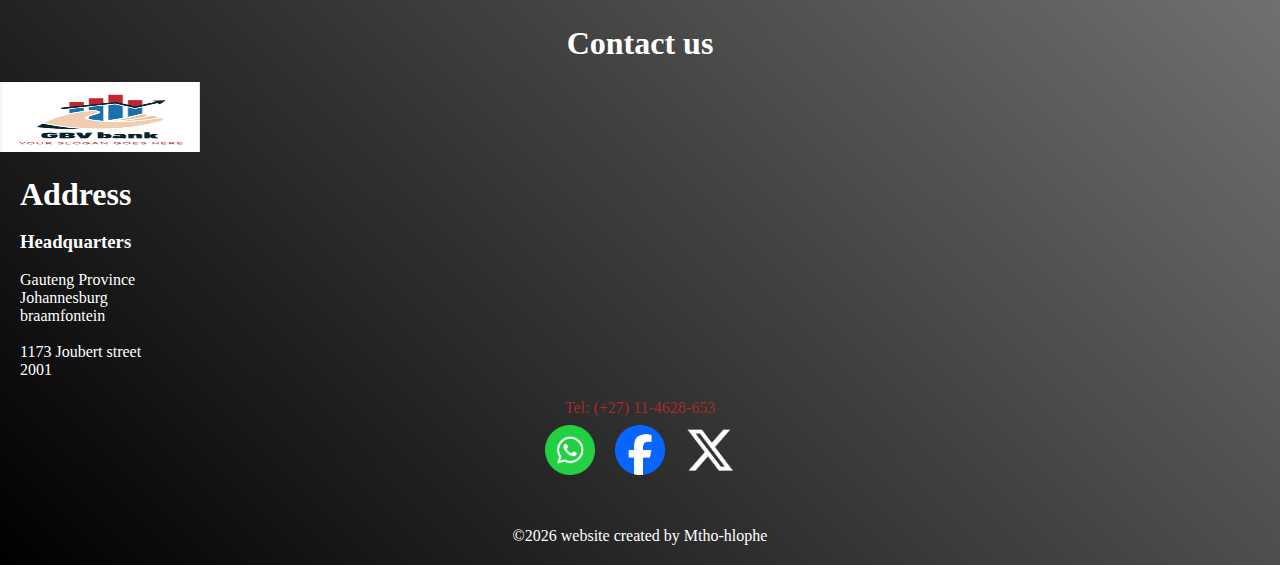
==== commit 58c7d0fa: "Update Index.html" ====
--- a/Index.html
+++ b/Index.html
@@ -60,8 +60,10 @@
         </form>     
     </div> 
     <header>
-        <div><img id="logo" src="IMG_20240131_095904.jpg" alt=""></div>
-        <img id="menuIcon" src="bars-staggered.png"></img>
+        <div class="div">
+            <div><img id="logo" src="IMG_20240131_095904.jpg" alt=""></div>
+        <img id="menuIcon" src="bars-staggered.png" ></img>
+        </div>       
     </header>
     
     <div class="headingDiv">    
--- a/bank.css
+++ b/bank.css
@@ -109,12 +109,12 @@
 }
 #setAppointmentDiv {
     position: fixed;
+    overflow: scroll;
     display: none;
     margin-left: 0px;
     width: 100%;
     height: 100vh;
-    padding: 0% 20px 10% 40% ;
-    border-radius: 15px;
+    padding: 0% 20px 10% 40%;
     color: white;
     z-index: 1;
     background: linear-gradient(135deg, grey, rgb(20,20,20));
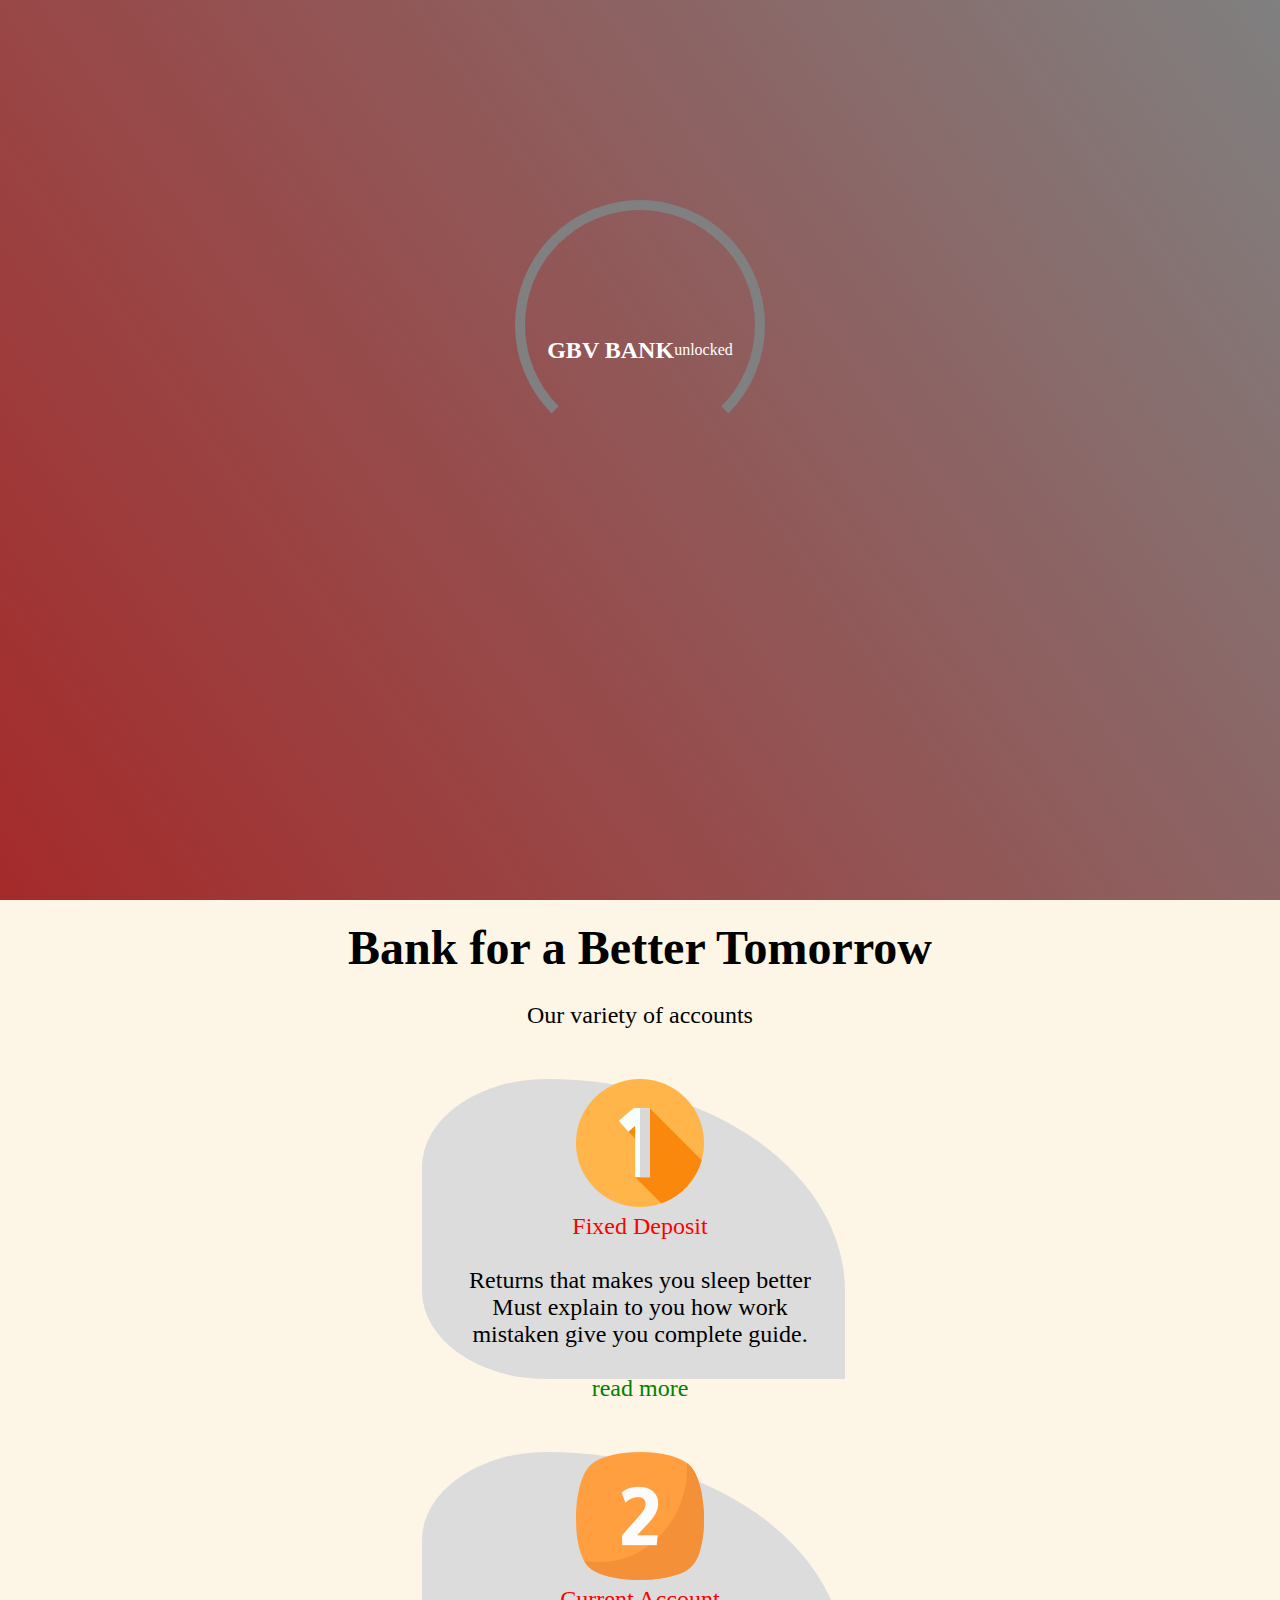
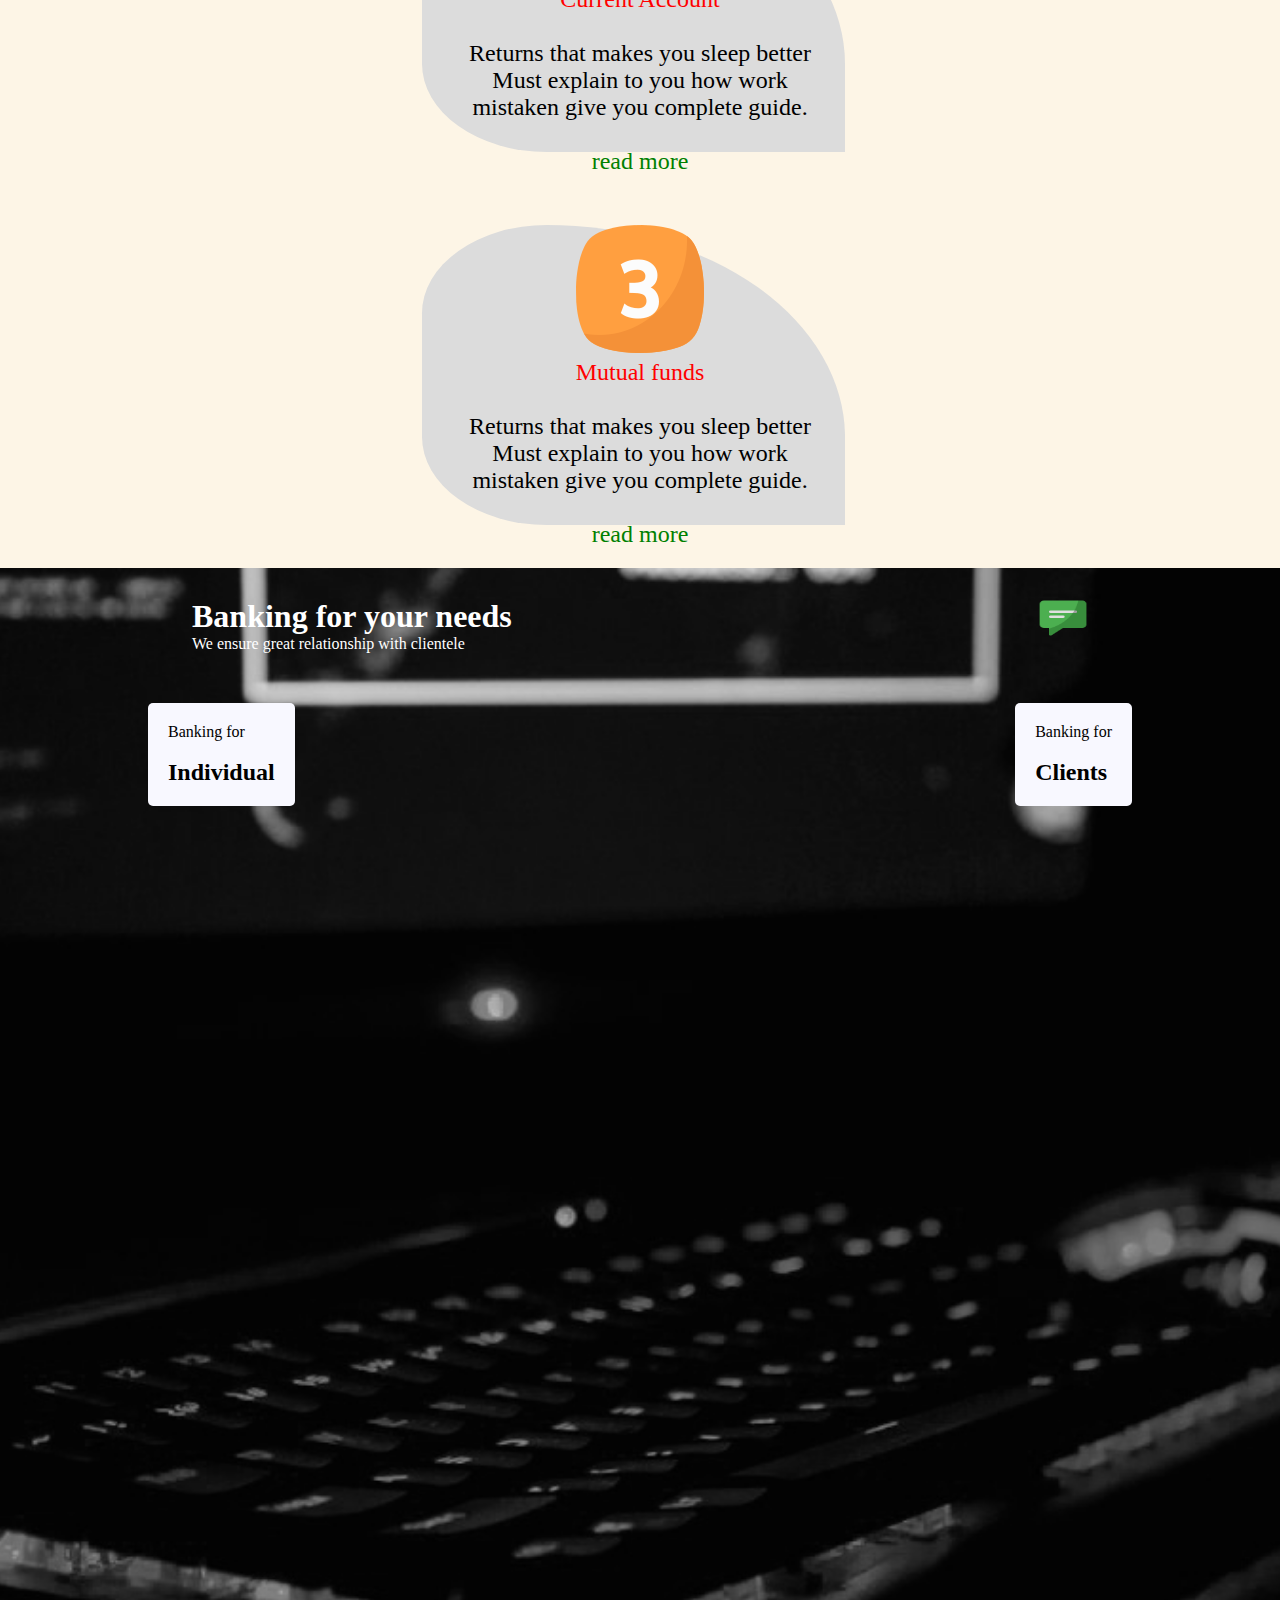
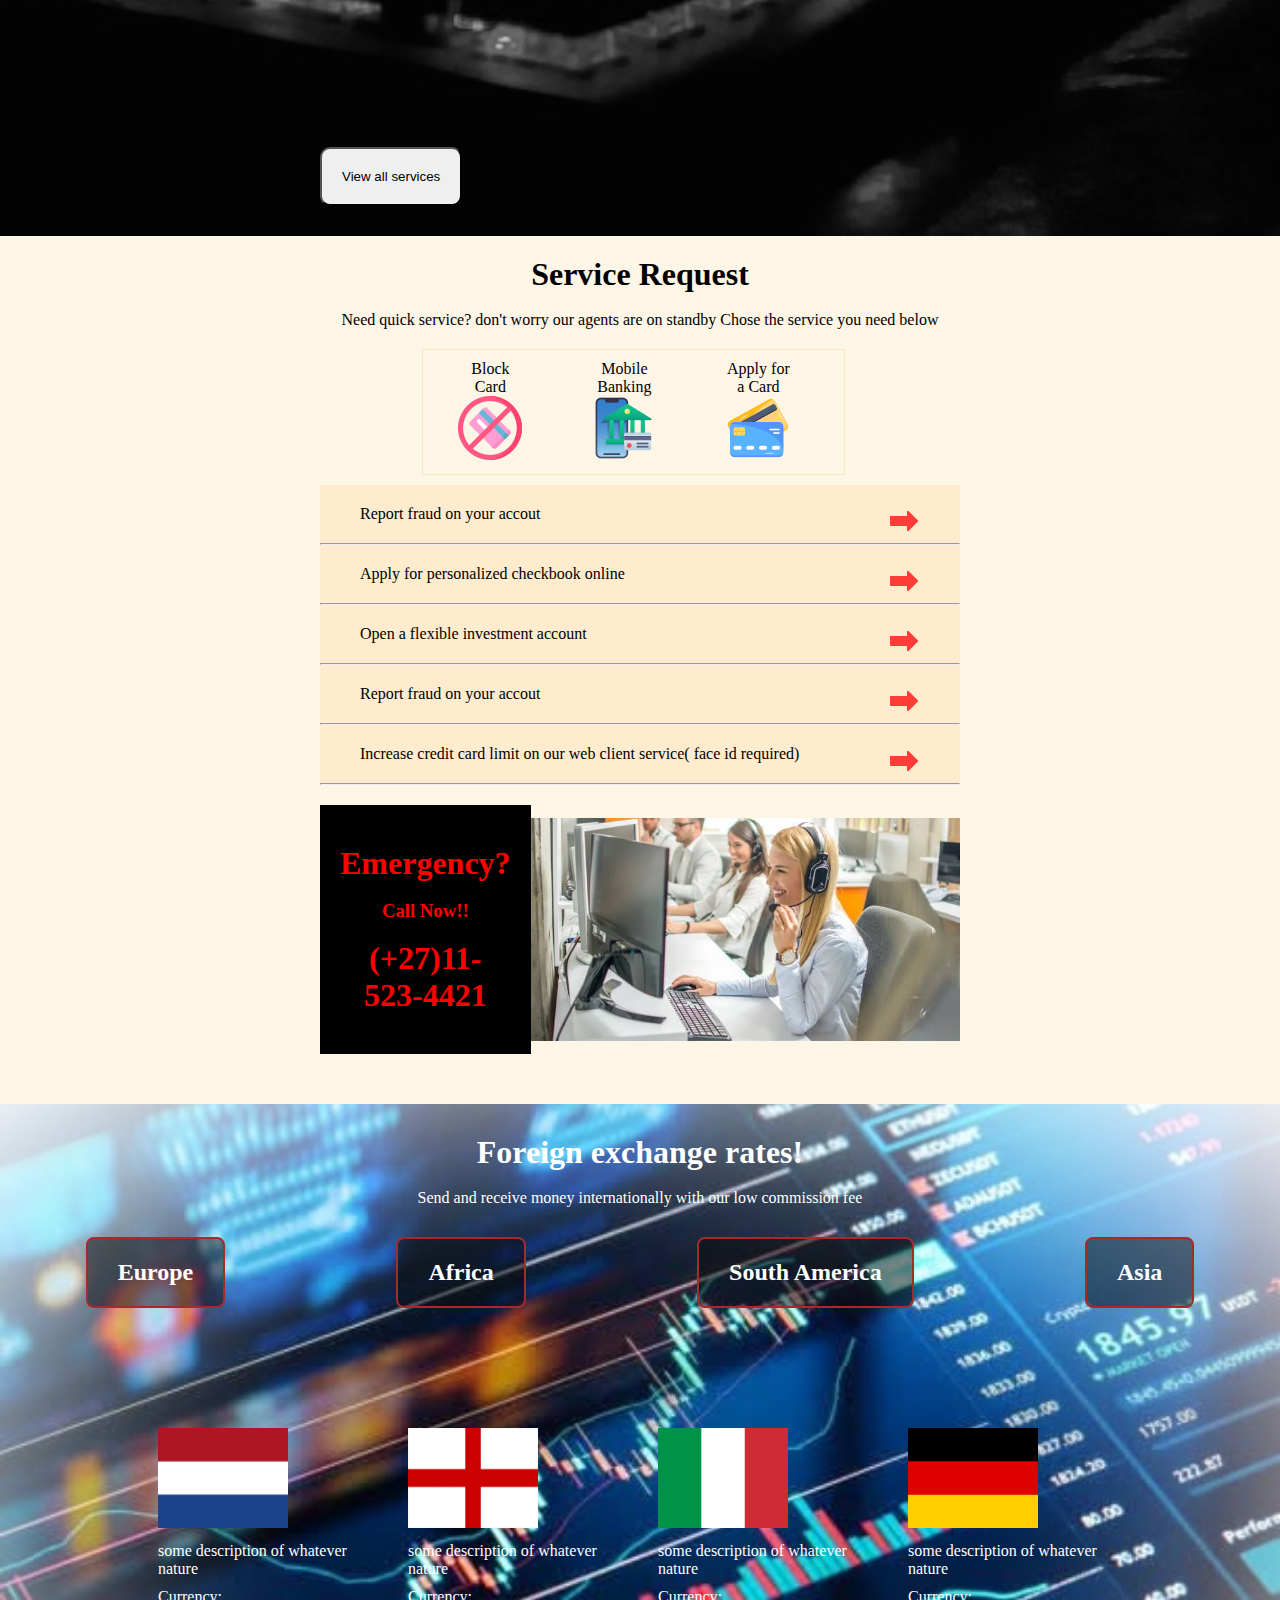
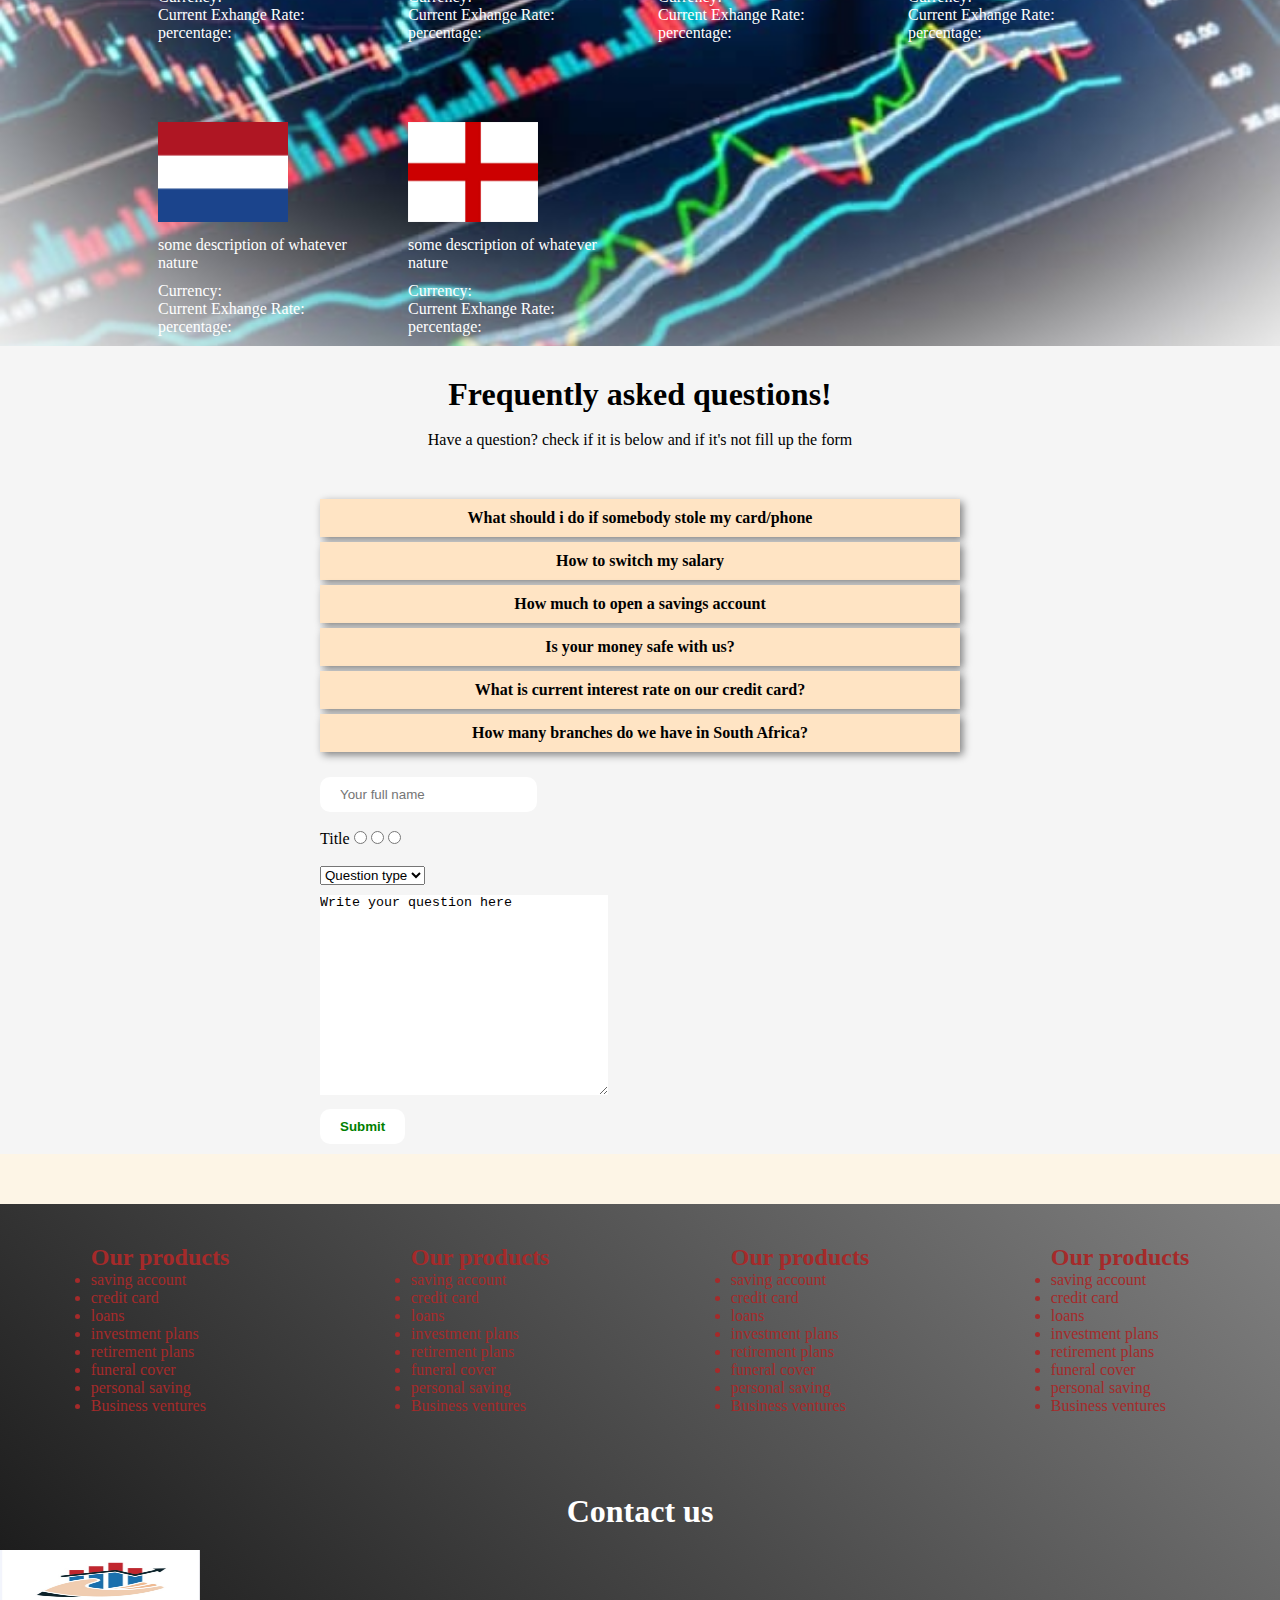
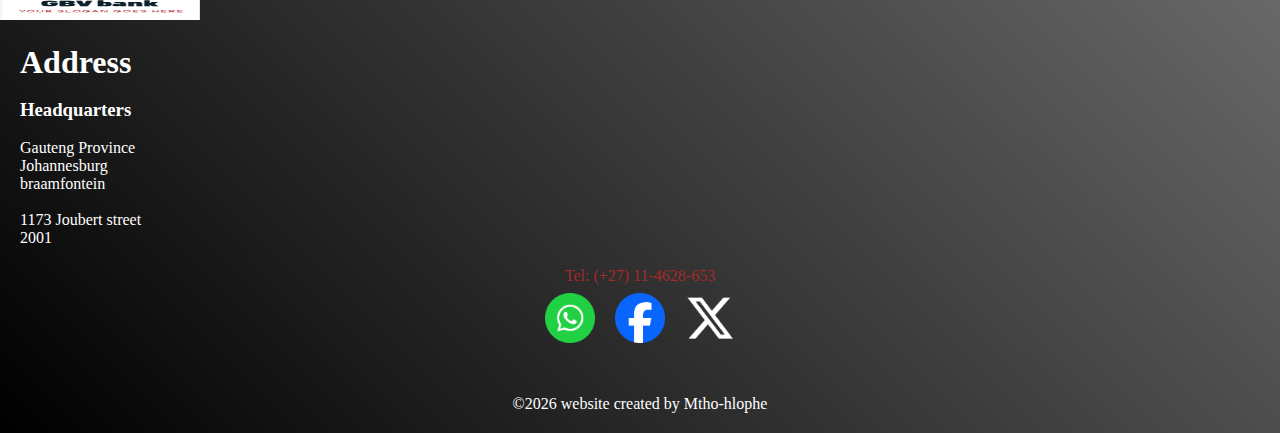
==== commit 99aab611: "Update Index.html" ====
--- a/Index.html
+++ b/Index.html
@@ -316,7 +316,9 @@
                 <p> some description of whatever nature</p>
                 <ul>
                     <li>Currency: </li>
-                    <li>Current Exhange Rate:<span id="0"></span></li>
+                    <li>Current Exhange Rate:<span id="netherlands"></span>
+                     percentage: <label class="netherlands"></label>
+                    </li>
                 </ul>
             </div>
             <div class="countryDiv">
@@ -324,7 +326,9 @@
                 <p> some description of whatever nature</p>
                 <ul>
                     <li>Currency: </li>
-                    <li>Current Exhange Rate:<span id="0"></span></li>
+                    <li>Current Exhange Rate:<span id="england"></span>
+                    percentage: <label class="england"></label>
+                    </li>
                 </ul>
             </div>
             <div class="countryDiv">
@@ -332,7 +336,9 @@
                 <p> some description of whatever nature</p>
                 <ul>
                     <li>Currency: </li>
-                    <li>Current Exhange Rate:<span id="0"></span></li>
+                    <li>Current Exhange Rate:<span id="italy"></span>
+                    percentage: <label class="italy"></label>
+                    </li>
                 </ul>
             </div>
             <div class="countryDiv">
@@ -340,7 +346,9 @@
                 <p> some description of whatever nature</p>
                 <ul>
                     <li>Currency: </li>
-                    <li>Current Exhange Rate:<span id="0"></span></li>
+                    <li>Current Exhange Rate:<span id="germany"></span>
+                    percentage: <label class="germany"></label>
+                    </li>
                 </ul>
             </div>
             <div class="countryDiv">
@@ -348,7 +356,9 @@
                 <p> some description of whatever nature</p>
                 <ul>
                     <li>Currency: </li>
-                    <li>Current Exhange Rate:<span id="0"></span></li>
+                    <li>Current Exhange Rate:<span id="netherlands"></span>
+                    percentage: <label class="netherlands"></label>
+                    </li>
                 </ul>
             </div>
             <div class="countryDiv">
@@ -356,7 +366,9 @@
                 <p> some description of whatever nature</p>
                 <ul>
                     <li>Currency: </li>
-                    <li>Current Exhange Rate:<span id="0"></span></li>
+                    <li>Current Exhange Rate:<span id="england"></span>
+                    percentage: <label class="england"></label>
+                    </li>
                 </ul>
             </div>
         </div>
@@ -366,7 +378,9 @@
                 <p> some description of whatever nature</p>
                 <ul>
                     <li>Currency: </li>
-                    <li>Current Exhange Rate:<span id="0"></span></li>
+                    <li>Current Exhange Rate:<span id="nigeria"></span>
+                    percentage: <label class="nigeria"></label>
+                    </li>
                 </ul>
             </div>
             <div class="countryDiv">
@@ -374,7 +388,9 @@
                 <p> some description of whatever nature</p>
                 <ul>
                     <li>Currency: </li>
-                    <li>Current Exhange Rate:<span id="0"></span></li>
+                    <li>Current Exhange Rate:<span id="morrocco"></span>
+                    percentage: <label class="morrocco"></label>
+                    </li>
                 </ul>
             </div>
             <div class="countryDiv">
@@ -382,7 +398,9 @@
                 <p> some description of whatever nature</p>
                 <ul>
                     <li>Currency: </li>
-                    <li>Current Exhange Rate:<span id="0"></span></li>
+                    <li>Current Exhange Rate:<span id="ghana"></span>
+                    percentage: <label class="ghana"></label>
+                    </li>
                 </ul>
             </div>
             <div class="countryDiv">
@@ -416,7 +434,9 @@
                 <p> some description of whatever nature</p>
                 <ul>
                     <li>Currency: </li>
-                    <li>Current Exhange Rate:<span id="0"></span></li>
+                    <li>Current Exhange Rate:<span id="brazil"></span>
+                    percentage: <label class="brazil"></label>
+                    </li>
                 </ul>
             </div>
             <div class="countryDiv">
@@ -424,7 +444,9 @@
                 <p> some description of whatever nature</p>
                 <ul>
                     <li>Currency: </li>
-                    <li>Current Exhange Rate:<span id="0"></span></li>
+                    <li>Current Exhange Rate:<span id="columbia"></span>
+                    percentage: <label class="columbia"></label>
+                    </li>
                 </ul>
             </div>
             <div class="countryDiv">
@@ -432,7 +454,9 @@
                 <p> some description of whatever nature</p>
                 <ul>
                     <li>Currency: </li>
-                    <li>Current Exhange Rate:<span id="0"></span></li>
+                    <li>Current Exhange Rate:<span id="peru"></span>
+                    percentage: <label class="peru"></label>
+                    </li>
                 </ul>
             </div>
             <div class="countryDiv">
--- a/bank.css
+++ b/bank.css
@@ -27,6 +27,7 @@
            width: 100%;
            height: 100vh;
            overflow: hidden;
+           top: 0;
            position: fixed;
            z-index: 100;
            background: linear-gradient(55deg, brown, grey);
@@ -64,10 +65,19 @@
     padding: 0;
     margin: 0;
 }
-header {
-    display: flex;
-    justify-content: space-between;
+header {   
     padding: 0px;
+    background-color: oldlace;
+    border-bottom: 4px solid brown;
+    position: fixed;
+    top: 0;
+    width: 100%;
+    z-index: 2;
+   
+}
+header .div {
+     display: flex;
+     justify-content: space-between;
 }
 header img {
     width: 70px;
@@ -76,6 +86,7 @@
 #menu {
     width: 100%;
     height: 100dvh;
+    margin-top: 75px;
     position: fixed;
     background-color: tomato;
     background-attachment: fixed;
@@ -109,6 +120,7 @@
 }
 #setAppointmentDiv {
     position: fixed;
+    margin-top: 75px;
     overflow: scroll;
     display: none;
     margin-left: 0px;
@@ -240,9 +252,9 @@
 #section2 .div2 {
     display: flex;
     justify-content: space-between;
-    width: 50%;
-    margin-left: 25%;
-    padding: 30px;
+    width: 80%;
+    margin-left: 10%;
+    padding: 20px;
 }
 #section2 .div2 div {
     padding: 20px;
@@ -492,7 +504,9 @@
 /* mobile styling, maybe some tablets too */
 
 @media( max-width : 540px ){
-    
+ #menu {
+     margin-top: 55px;
+ }   
 #menu ul {
     margin-top: 20%;
 }      
@@ -505,7 +519,7 @@
     height: 50px;   
 }
 #homeBtns {
-    margin: 0% 0% -20% 30%;
+    margin: 0% 0% -0% 30%;
 }
 #section2 .div2 div {
     padding: 6px 5px;
@@ -558,6 +572,7 @@
 }
 #setAppointmentDiv {
     padding: 0px 20px 10% 20%;
+    margin-top: 55px;
 }
 #setAppointmentDiv img {
     width: 35px;
